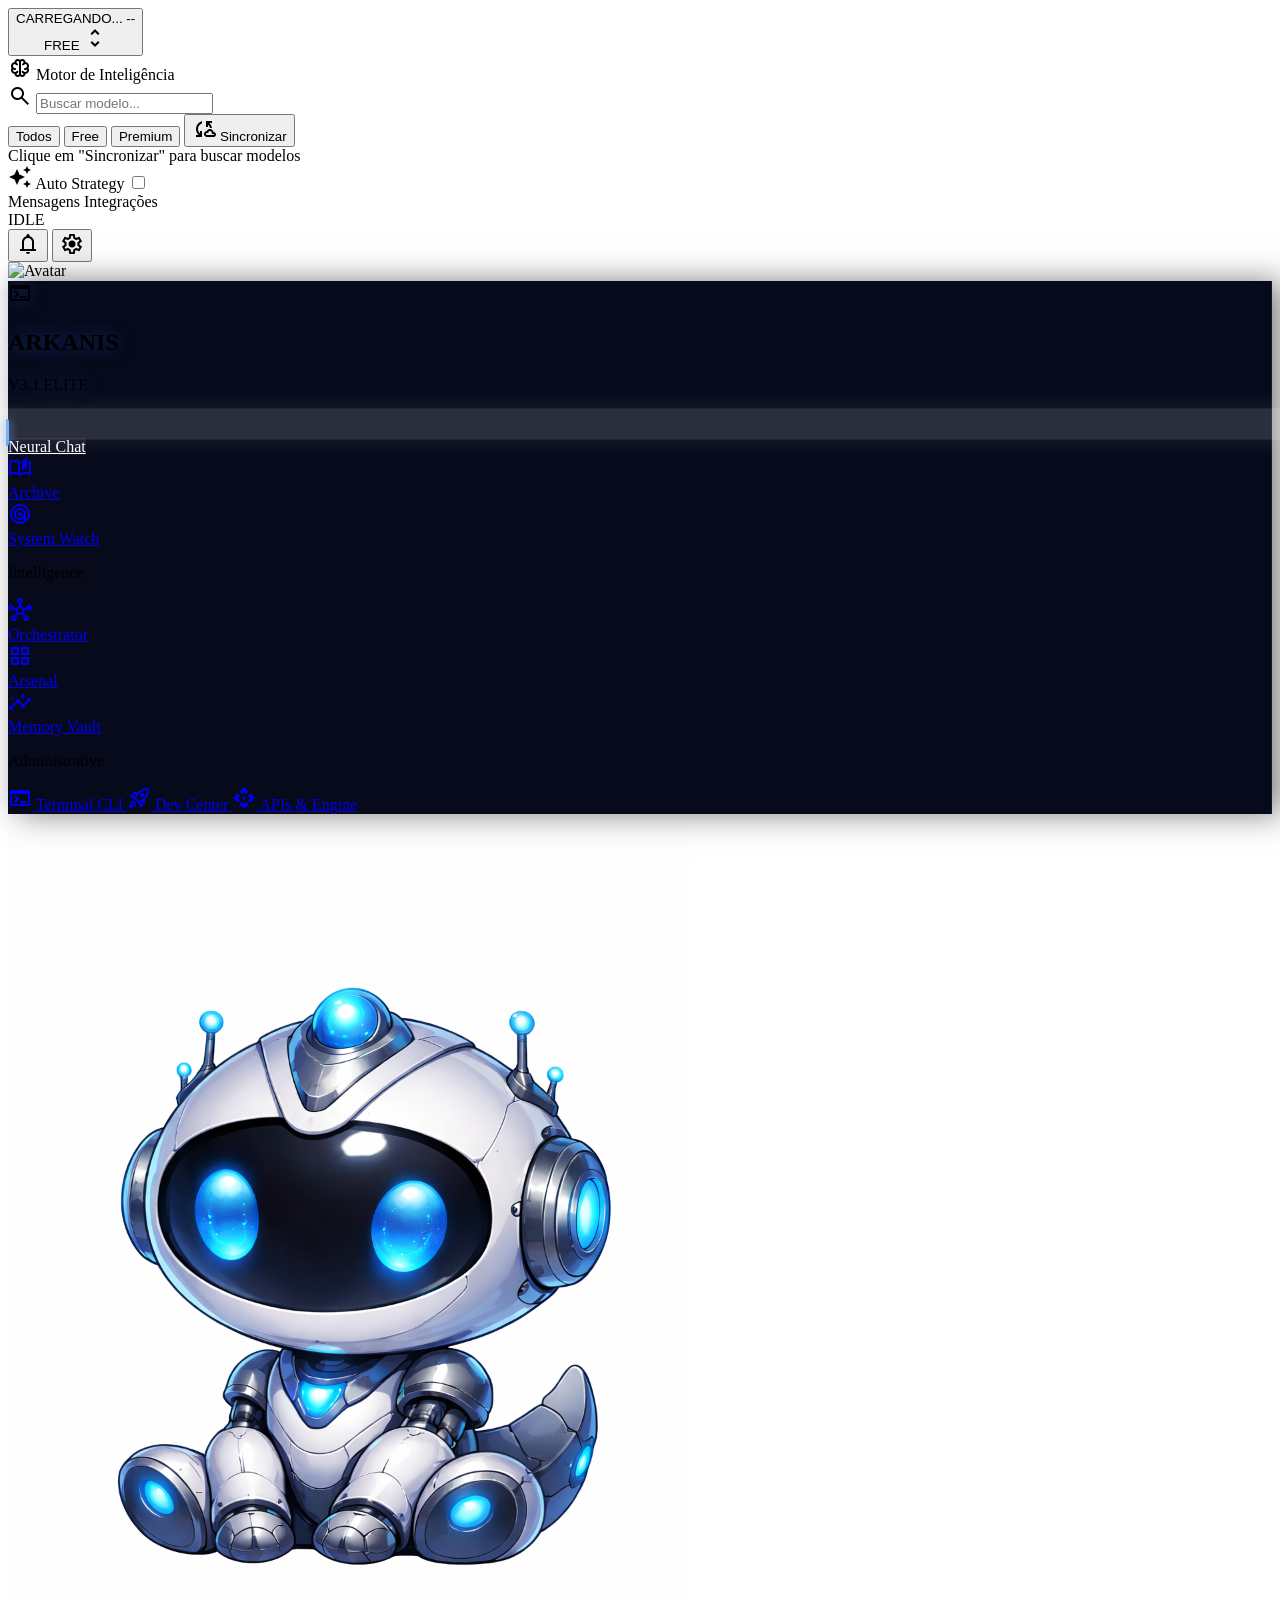
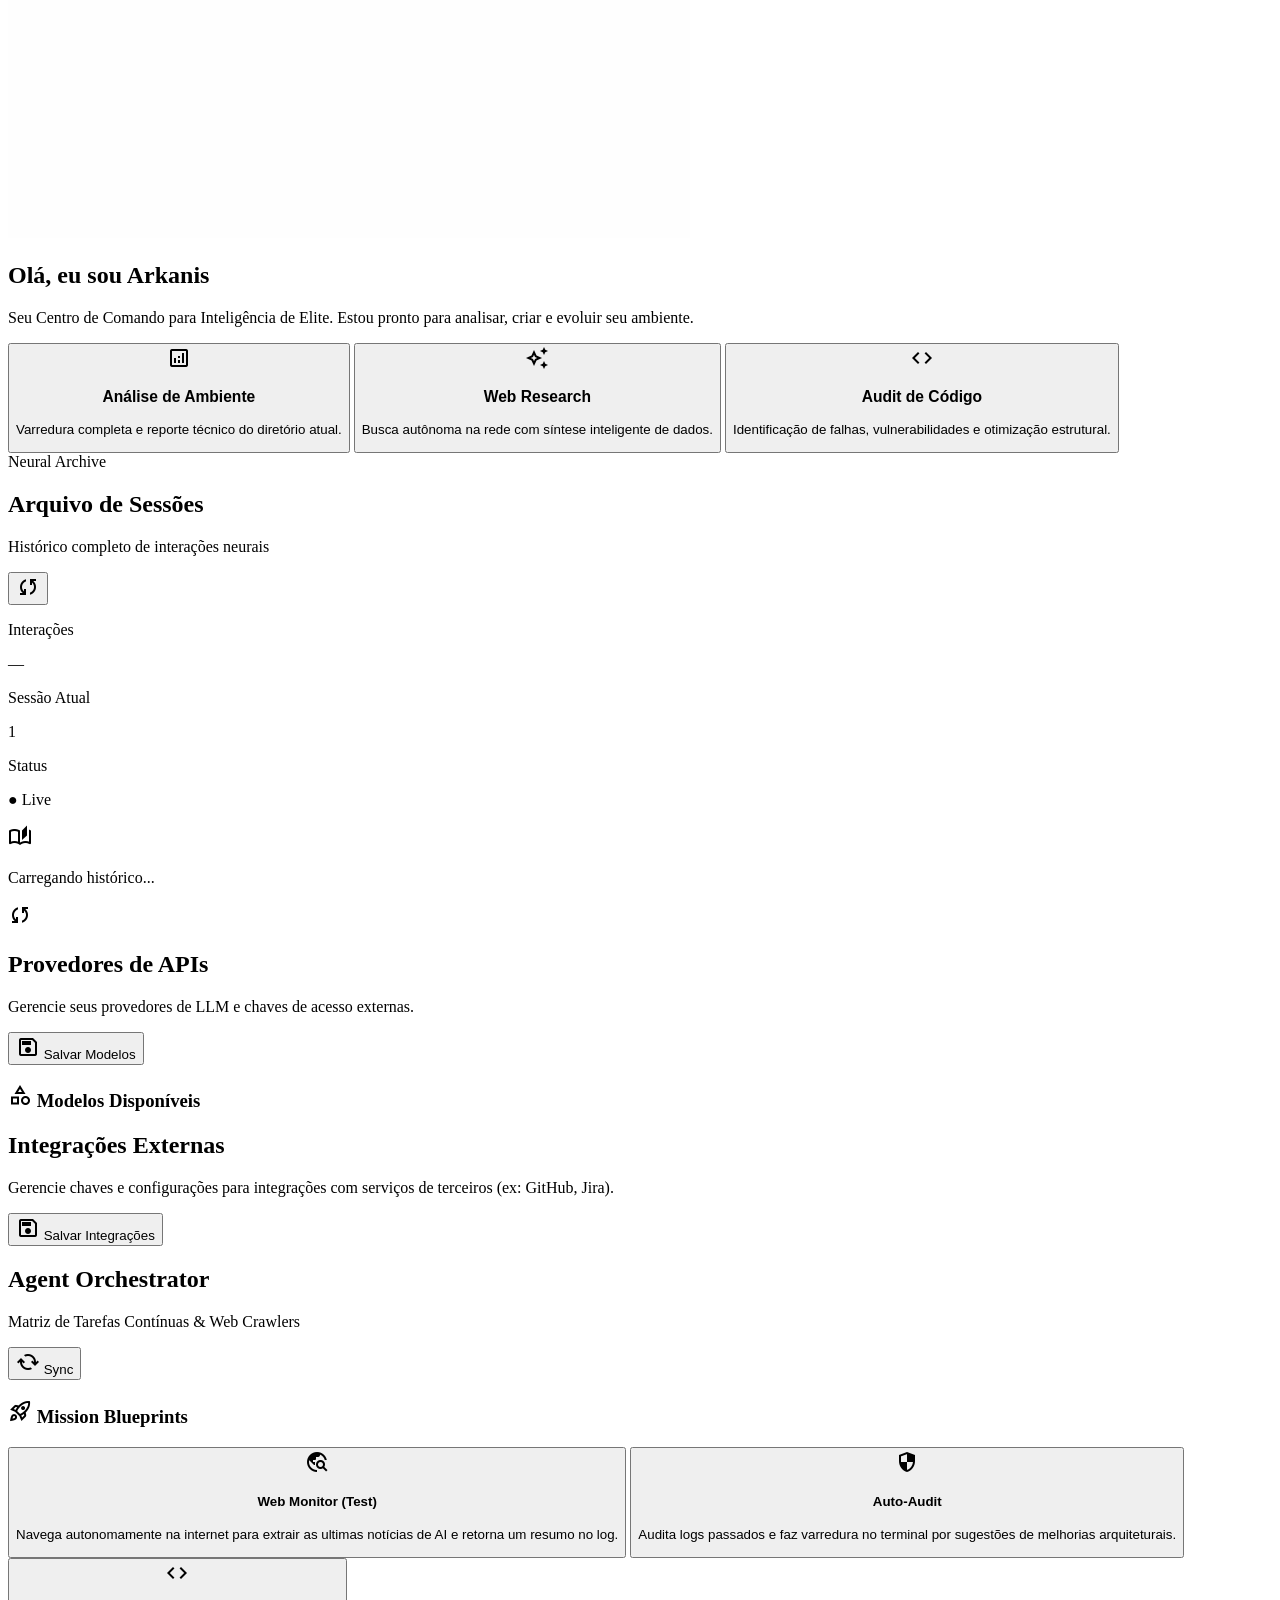
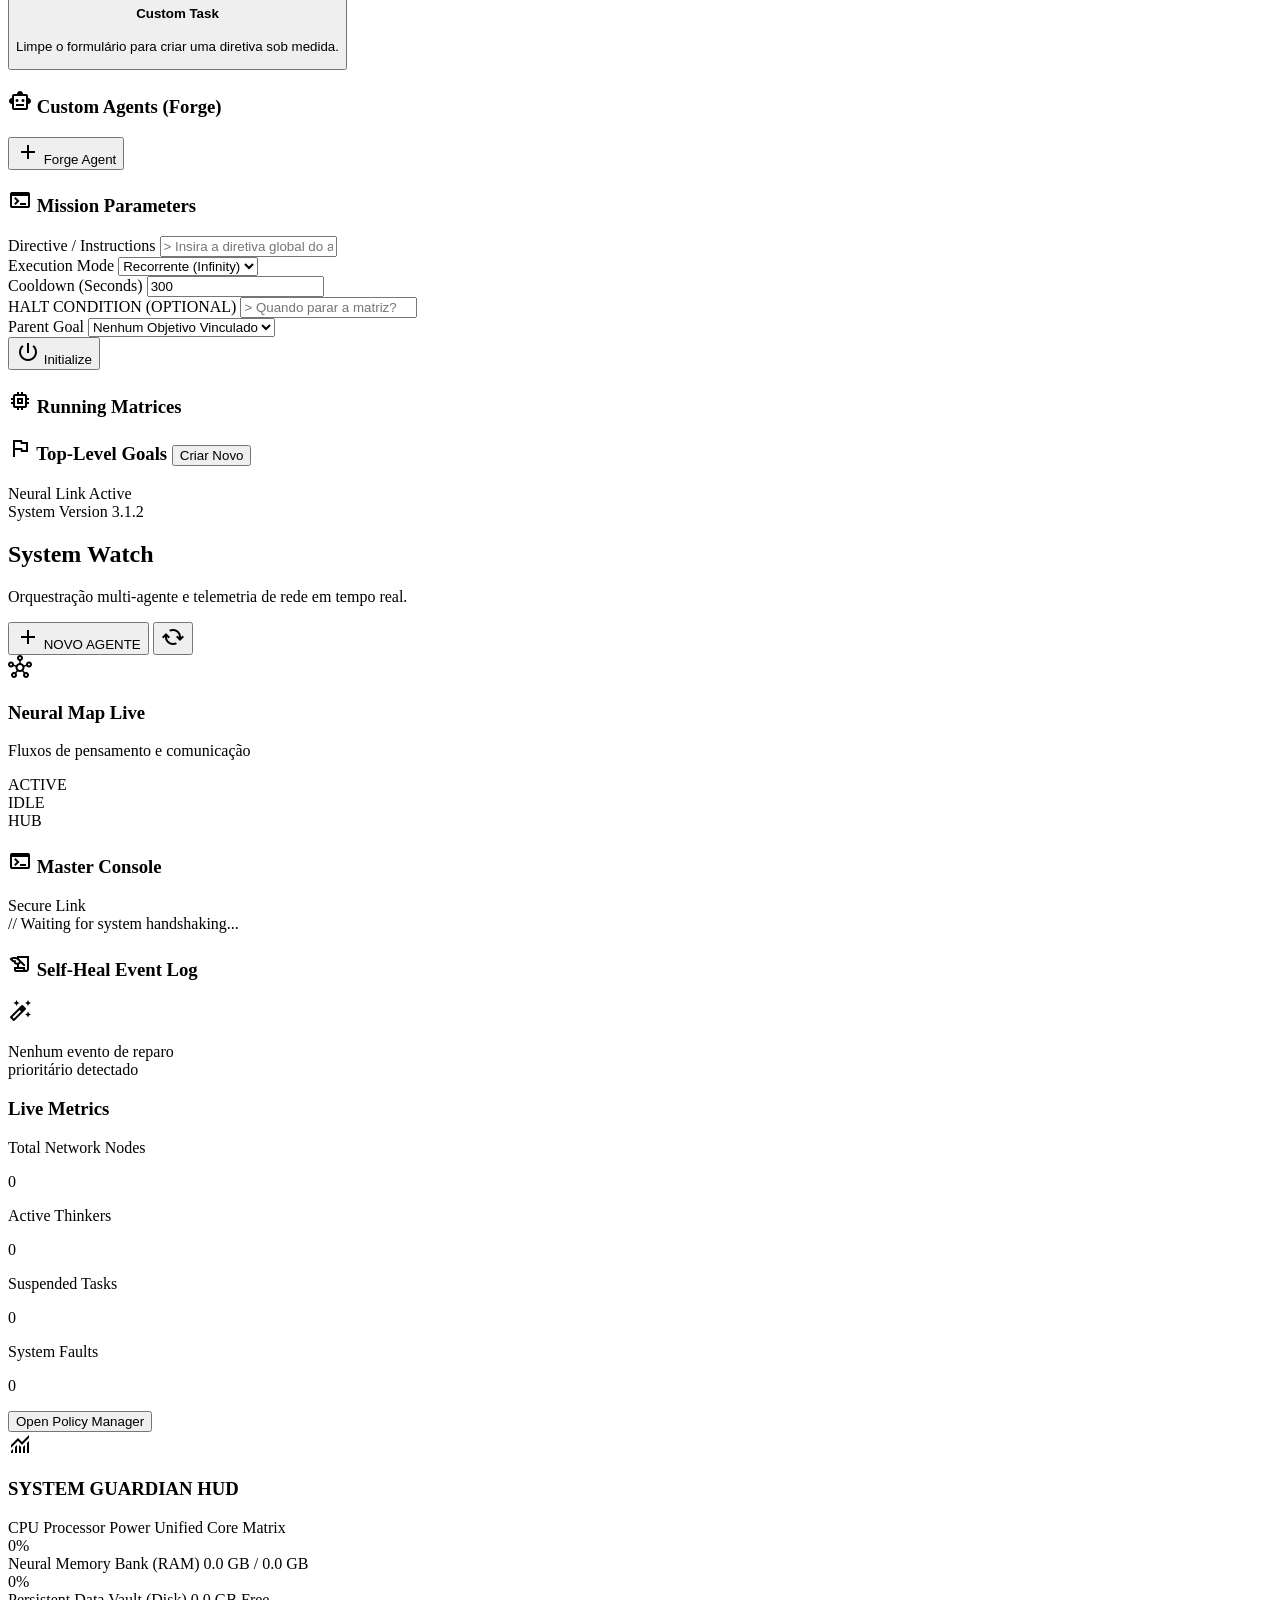
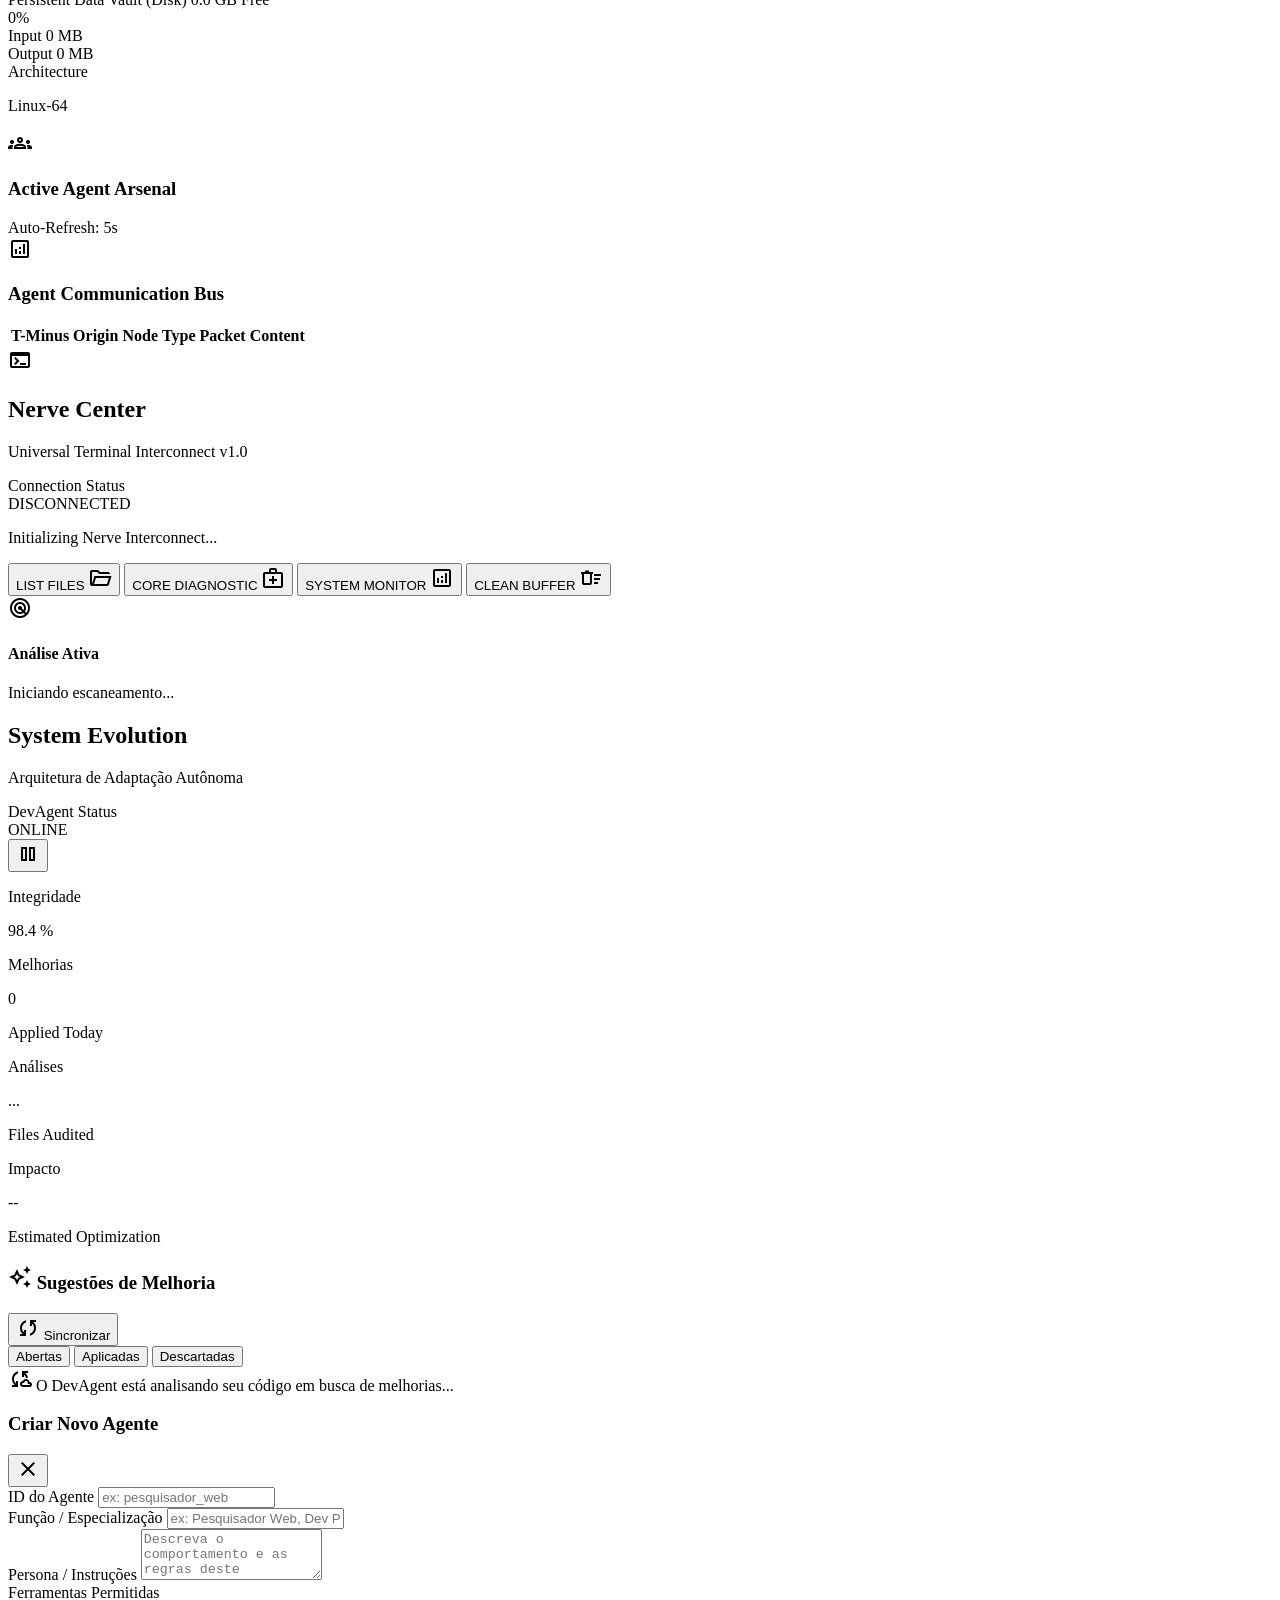
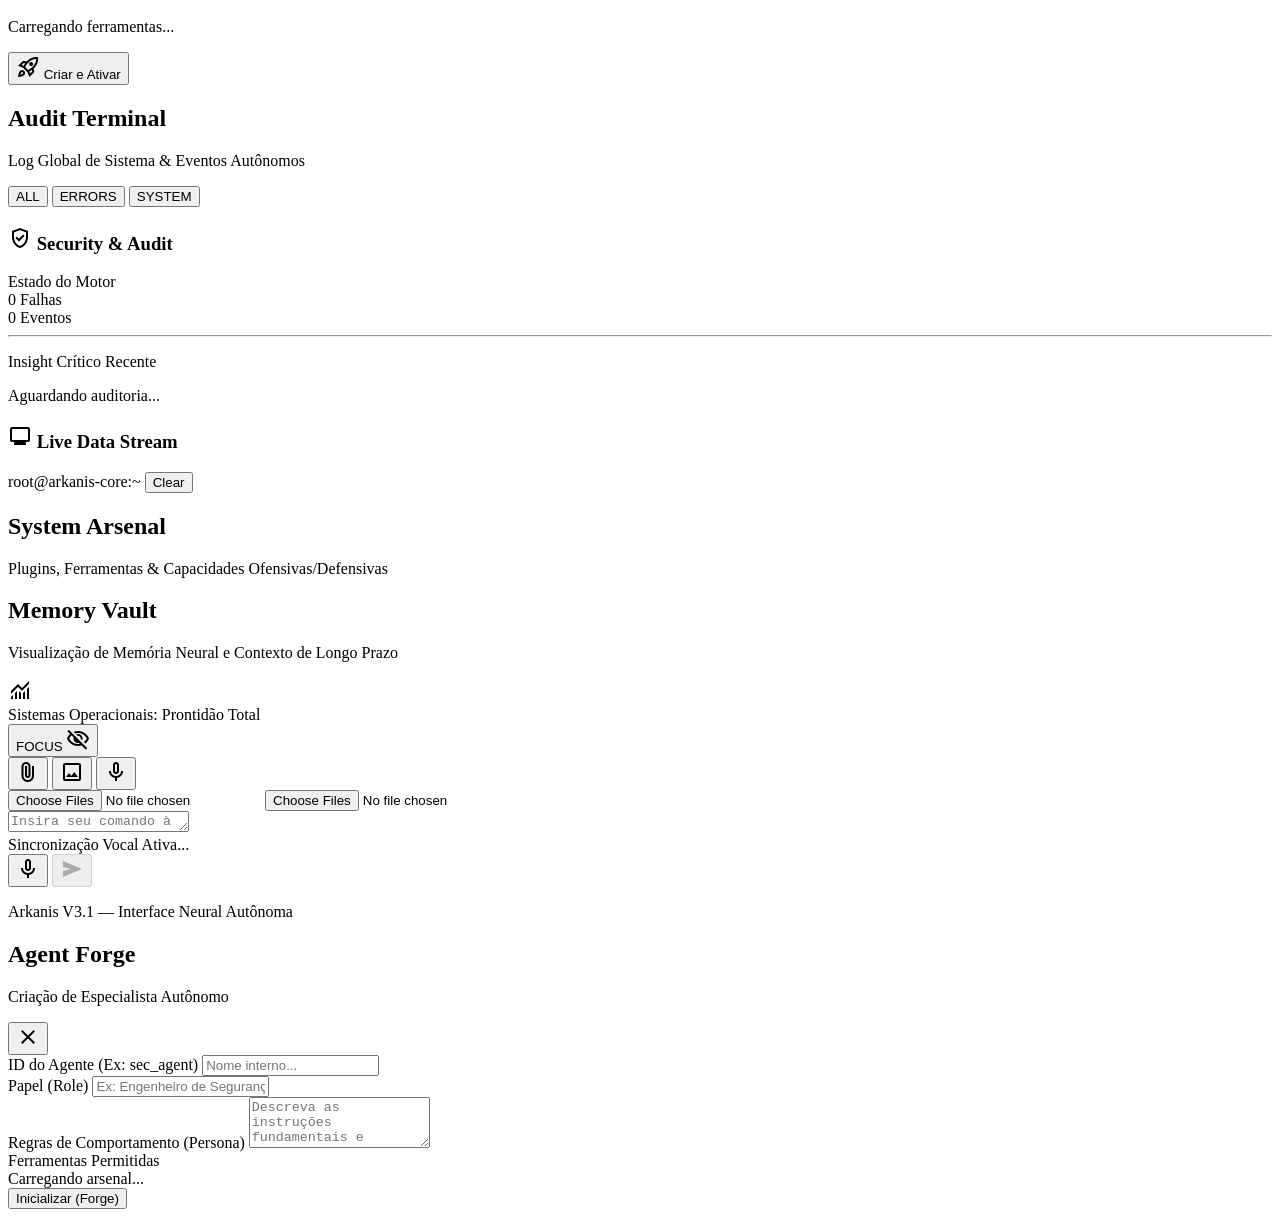
==== webui/index.html @ c50a476c "5156" ====
<!DOCTYPE html>
<html class="dark" lang="pt-BR">

<head>
    <meta charset="utf-8" />
    <meta content="width=device-width, initial-scale=1.0" name="viewport" />
    <title>ARKANIS V3.1 - ELITE OS</title>
    <script src="https://cdn.tailwindcss.com"></script>
    <link rel="stylesheet" href="https://cdn.jsdelivr.net/npm/xterm@5.3.0/css/xterm.min.css">
    <script src="https://cdn.jsdelivr.net/npm/xterm@5.3.0/lib/xterm.min.js"></script>
    <script src="https://cdn.jsdelivr.net/npm/xterm-addon-fit@0.8.0/lib/xterm-addon-fit.min.js"></script>
    <script src="https://cdn.tailwindcss.com?plugins=forms,container-queries"></script>
    <link
        href="https://fonts.googleapis.com/css2?family=Manrope:wght@400;500;700;800&family=Inter:wght@300;400;500;600&display=swap"
        rel="stylesheet" />
    <link href="https://fonts.googleapis.com/css2?family=Material+Symbols+Outlined:wght,FILL@100..700,0..1&display=swap"
        rel="stylesheet" />
    <script id="tailwind-config">
        tailwind.config = {
            darkMode: "class",
            theme: {
                extend: {
                    colors: {
                        "error-dim": "#9f0519",
                        "on-tertiary-fixed-variant": "#6c1a6c",
                        "on-error": "#ffefee",
                        "error": "#b31b25",
                        "outline-variant": "#a5adc6",
                        "tertiary-dim": "#7f2d7e",
                        "surface-container-lowest": "#0b0e14",
                        "on-primary": "#f2f1ff",
                        "surface-bright": "#1a1f2e",
                        "surface": "#060e20",
                        "on-secondary-fixed": "#324053",
                        "secondary-dim": "#435164",
                        "inverse-surface": "#f6f6ff",
                        "on-background": "#e2e7ff",
                        "tertiary-container": "#f797f0",
                        "on-primary-container": "#001a63",
                        "outline": "#6f768e",
                        "on-error-container": "#570008",
                        "surface-container-highest": "#1e293b",
                        "surface-container": "#0f172a",
                        "secondary-fixed": "#d5e3fc",
                        "on-surface-variant": "#a5adc6",
                        "on-tertiary-fixed": "#400042",
                        "surface-variant": "#1e293b",
                        "background": "#060e20",
                        "inverse-on-surface": "#959cb5",
                        "on-surface": "#f1f5f9",
                        "surface-dim": "#020617",
                        "secondary-container": "#1e293b",
                        "on-primary-fixed": "#000000",
                        "inverse-primary": "#6a89ff",
                        "error-container": "#fb5151",
                        "primary-dim": "#0040cb",
                        "on-secondary-fixed-variant": "#4e5c71",
                        "on-primary-fixed-variant": "#002278",
                        "surface-container-high": "#111827",
                        "tertiary-fixed-dim": "#e88ae1",
                        "secondary-fixed-dim": "#c7d5ed",
                        "primary-container": "#0049e6",
                        "tertiary": "#8d3a8b",
                        "primary": "#0049e6",
                        "on-secondary-container": "#d1d5db",
                        "primary-fixed": "#829bff",
                        "on-tertiary": "#ffeef8",
                        "surface-container-low": "#0f172a",
                        "tertiary-fixed": "#f797f0",
                        "surface-tint": "#0049e6",
                        "primary-fixed-dim": "#6e8cff",
                        "on-tertiary-container": "#610e63",
                        "secondary": "#4e5c71",
                        "on-secondary": "#edf3ff"
                    },
                    fontFamily: {
                        "headline": ["Manrope"],
                        "body": ["Inter"],
                        "label": ["Inter"]
                    },
                    borderRadius: { "DEFAULT": "1rem", "lg": "2rem", "xl": "3rem", "full": "9999px" },
                },
            },
        }
    </script>
    <style>
        .sidebar-item {
            position: relative;
            overflow: hidden;
        }
        
        .sidebar-item::before {
            content: '';
            position: absolute;
            left: -2px;
            top: 20%;
            bottom: 20%;
            width: 3px;
            border-radius: 0 4px 4px 0;
            background: currentColor;
            opacity: 0;
            transition: all 0.3s ease;
        }

        .sidebar-item[data-color="blue"]:hover::before, .sidebar-item[data-color="blue"].active::before { opacity: 1; color: #60a5fa; box-shadow: 0 0 10px #60a5fa; }
        .sidebar-item[data-color="indigo"]:hover::before, .sidebar-item[data-color="indigo"].active::before { opacity: 1; color: #818cf8; box-shadow: 0 0 10px #818cf8; }
        .sidebar-item[data-color="emerald"]:hover::before, .sidebar-item[data-color="emerald"].active::before { opacity: 1; color: #34d399; box-shadow: 0 0 10px #34d399; }
        .sidebar-item[data-color="purple"]:hover::before, .sidebar-item[data-color="purple"].active::before { opacity: 1; color: #a78bfa; box-shadow: 0 0 10px #a78bfa; }
        .sidebar-item[data-color="amber"]:hover::before, .sidebar-item[data-color="amber"].active::before { opacity: 1; color: #fbbf24; box-shadow: 0 0 10px #fbbf24; }
        .sidebar-item[data-color="pink"]:hover::before, .sidebar-item[data-color="pink"].active::before { opacity: 1; color: #f472b6; box-shadow: 0 0 10px #f472b6; }

        .sidebar-item.active {
            background: rgba(255, 255, 255, 0.05);
            color: white !important;
        }
        
        .sidebar-item.active .icon-box {
            background: rgba(255, 255, 255, 0.15);
            border-color: rgba(255, 255, 255, 0.3);
            transform: scale(1.1);
            box-shadow: 0 0 20px rgba(255, 255, 255, 0.1);
        }

        .glass-sidebar {
            background: rgba(2, 6, 23, 0.98);
            backdrop-filter: blur(40px);
            -webkit-backdrop-filter: blur(40px);
            border-right: 1px solid rgba(255, 255, 255, 0.05);
            box-shadow: 10px 0 30px rgba(0, 0, 0, 0.5);
        }

        .nav-scrollbar-hide {
            -ms-overflow-style: none;
            scrollbar-width: none;
        }

        .nav-scrollbar-hide::-webkit-scrollbar {
            display: none;
        }

        .active .sidebar-indicator {
            opacity: 1;
            transform: scaleY(1);
            box-shadow: 0 0 15px currentColor;
        }

        .nav-link:hover .icon-box {
            transform: translateX(4px) scale(1.05);
        }

        @keyframes pulse-soft {
            0% { transform: scale(1); opacity: 0.8; }
            50% { transform: scale(1.05); opacity: 1; }
            100% { transform: scale(1); opacity: 0.8; }
        }

        .logo-glow {
            animation: pulse-soft 3s infinite ease-in-out;
            filter: drop-shadow(0 0 8px rgba(37, 99, 235, 0.4));
        }

        header {
            border-bottom: 1px solid rgba(255, 255, 255, 0.03);
        }

        /* Voice Pulse Animation */
        .voice-active {
            animation: pulse-red 1.5s infinite;
            background: rgba(239, 68, 68, 0.1) !important;
            border-color: rgba(239, 68, 68, 0.3) !important;
        }
        
        @keyframes pulse-red {
            0% { box-shadow: 0 0 0 0 rgba(239, 68, 68, 0.4); }
            70% { box-shadow: 0 0 0 10px rgba(239, 68, 68, 0); }
            100% { box-shadow: 0 0 0 0 rgba(239, 68, 68, 0); }
        }
        
        /* Utility Classes */
        .no-scrollbar::-webkit-scrollbar,
        .nav-scrollbar-hide::-webkit-scrollbar {
            display: none;
        }
        .no-scrollbar,
        .nav-scrollbar-hide {
            -ms-overflow-style: none;
            scrollbar-width: none;
        }
    </style>
</head>

<body class="bg-[#020617] text-slate-100 overflow-hidden font-inter selection:bg-blue-500/30">
    <!-- TopNavBar -->
    <header
        class="fixed top-0 left-64 right-0 h-16 flex justify-between items-center px-6 z-50 bg-[#030712]/90 backdrop-blur-2xl border-b border-white/[0.04]">
        <!-- LEFT: Model Selector + Nav -->
        <div class="flex items-center gap-4">

            <!-- Model Selector Dropdown -->
            <div class="relative">
                <button id="activeModelBtn"
                    class="group flex items-center gap-2.5 px-3.5 py-2 bg-white/[0.04] border border-white/10 rounded-md hover:bg-white/[0.07] hover:border-blue-500/30 transition-all duration-200 shadow-sm">
                    <!-- Status dot -->
                    <span class="w-1.5 h-1.5 rounded-full bg-emerald-400 shadow-[0_0_6px_rgba(52,211,153,0.8)] shrink-0"></span>
                    <div class="flex flex-col items-start min-w-[100px] max-w-[160px]">
                        <span id="currentModelName"
                            class="text-[11px] font-black text-slate-100 leading-tight truncate w-full tracking-tight">CARREGANDO...</span>
                        <span id="currentModelProvider" class="text-[9px] text-slate-500 leading-tight font-mono tracking-widest uppercase">--</span>
                    </div>
                    <span id="modelFreeBadge"
                        class="hidden text-[8px] font-black px-1.5 py-0.5 rounded bg-emerald-500/15 text-emerald-400 border border-emerald-500/25 whitespace-nowrap">FREE</span>
                    <span class="material-symbols-outlined text-[14px] text-slate-500 group-hover:text-slate-300 transition-colors">unfold_more</span>
                </button>

                <!-- Model Dropdown Panel -->
                <div id="modelDropdown"
                    class="absolute top-full left-0 mt-2 w-[440px] bg-[#080e18] border border-white/10 rounded-lg shadow-2xl shadow-black/60 overflow-hidden hidden z-[60] backdrop-blur-xl">
                    <!-- Header -->
                    <div class="px-4 py-3 bg-white/[0.03] border-b border-white/5 flex items-center gap-2">
                        <span class="material-symbols-outlined text-blue-400 text-[14px]">neurology</span>
                        <span class="text-[10px] font-black text-slate-400 uppercase tracking-[0.2em]">Motor de Inteligência</span>
                    </div>
                    <!-- Search + filters -->
                    <div class="p-3 border-b border-white/5 space-y-2.5">
                        <div class="relative">
                            <span
                                class="material-symbols-outlined absolute left-3 top-1/2 -translate-y-1/2 text-[14px] text-slate-500 pointer-events-none">search</span>
                            <input id="modelSearchInput" type="text" placeholder="Buscar modelo..." autocomplete="off"
                                class="w-full bg-black/40 border border-white/8 rounded-md pl-9 pr-3 py-2 text-[12px] text-white placeholder-slate-600 focus:outline-none focus:border-blue-500/40 transition-colors">
                        </div>
                        <div class="flex items-center gap-1.5">
                            <button class="model-filter active px-2.5 py-1 rounded text-[9px] font-black bg-blue-500/20 text-blue-300 border border-blue-500/30 uppercase tracking-widest" data-filter="all">Todos</button>
                            <button class="model-filter px-2.5 py-1 rounded text-[9px] font-black bg-white/5 text-slate-400 border border-white/8 hover:bg-emerald-500/10 hover:text-emerald-400 hover:border-emerald-500/20 transition-all uppercase tracking-widest" data-filter="free">Free</button>
                            <button class="model-filter px-2.5 py-1 rounded text-[9px] font-black bg-white/5 text-slate-400 border border-white/8 hover:bg-amber-500/10 hover:text-amber-400 hover:border-amber-500/20 transition-all uppercase tracking-widest" data-filter="paid">Premium</button>
                            <button id="refreshModelsBtn" class="ml-auto flex items-center gap-1 text-[10px] text-slate-500 hover:text-blue-400 transition-colors whitespace-nowrap">
                                <span class="material-symbols-outlined text-[13px]">cloud_sync</span>
                                <span>Sincronizar</span>
                            </button>
                        </div>
                    </div>
                    <!-- Model list -->
                    <div id="modelListContainer" class="overflow-y-auto max-h-[360px] custom-scrollbar p-1.5">
                        <div class="text-center py-10 text-slate-600 text-xs font-bold">Clique em "Sincronizar" para buscar modelos</div>
                    </div>
                    <!-- Hidden legacy containers kept for JS compat -->
                    <div id="cloudModelsList" class="hidden"></div>
                    <div id="localModelsList" class="hidden"></div>
                    <div id="orFreeModelsList" class="hidden"></div>
                    <div id="orFreeSection" class="hidden"></div>
                </div>
            </div>

            <!-- Vertical divider -->
            <div class="w-px h-5 bg-white/8"></div>

            <!-- Auto Strategy Toggle -->
            <div class="flex items-center gap-2.5 px-3 py-1.5 border border-white/[0.06] rounded-md bg-white/[0.02] hover:bg-white/[0.04] transition-colors cursor-pointer" onclick="document.getElementById('autoStrategyToggle').click()">
                <span class="material-symbols-outlined text-[15px] text-purple-400" style="font-variation-settings:'FILL' 1;">auto_awesome</span>
                <span class="text-[10px] font-black text-slate-400 uppercase tracking-[0.15em]">Auto Strategy</span>
                <label class="relative inline-flex items-center cursor-pointer" onclick="event.stopPropagation()">
                    <input type="checkbox" id="autoStrategyToggle" class="sr-only peer">
                    <div class="w-8 h-4 bg-slate-700/80 peer-focus:outline-none rounded-full peer peer-checked:after:translate-x-4 peer-checked:after:border-white after:content-[''] after:absolute after:top-[2px] after:left-[2px] after:bg-white after:border after:rounded-full after:h-3 after:w-3 after:transition-all peer-checked:bg-purple-600"></div>
                </label>
            </div>

            <!-- Vertical divider -->
            <div class="w-px h-5 bg-white/8"></div>

            <!-- Navigation Tabs -->
            <nav class="flex items-center gap-1">
                <a id="topNavChat" class="relative px-3.5 py-1.5 text-[11px] font-black uppercase tracking-widest text-blue-400 cursor-pointer transition-colors">
                    Mensagens
                    <span class="absolute bottom-0 left-0 right-0 h-[2px] bg-gradient-to-r from-blue-500 to-cyan-500 rounded-full"></span>
                </a>
                <a id="topNavIntegrations" class="relative px-3.5 py-1.5 text-[11px] font-black uppercase tracking-widest text-slate-500 hover:text-slate-300 cursor-pointer transition-colors">
                    Integrações
                </a>
            </nav>
        </div>

        <!-- RIGHT: Actions + Avatar -->
        <div class="flex items-center gap-2">
            <!-- System status indicator -->
            <div class="flex items-center gap-2 px-3 py-1.5 rounded-md border border-white/[0.05] bg-white/[0.02] mr-2">
                <span id="statusBadge" class="w-1.5 h-1.5 rounded-full bg-emerald-400 shadow-[0_0_6px_rgba(52,211,153,0.8)]"></span>
                <span id="statusText" class="text-[9px] font-black text-slate-400 uppercase tracking-widest">IDLE</span>
            </div>

            <button class="w-8 h-8 flex items-center justify-center hover:bg-white/[0.06] rounded-md transition-colors">
                <span class="material-symbols-outlined text-[18px] text-slate-400">notifications</span>
            </button>
            <button onclick="setActivePanel('providers')" class="w-8 h-8 flex items-center justify-center hover:bg-white/[0.06] rounded-md transition-colors" title="APIs & Config">
                <span class="material-symbols-outlined text-[18px] text-slate-400">settings</span>
            </button>

            <!-- Divider -->
            <div class="w-px h-5 bg-white/8 mx-1"></div>

            <!-- Avatar -->
            <div class="w-7 h-7 rounded-md overflow-hidden ring-1 ring-white/10">
                <img alt="Avatar" src="https://lh3.googleusercontent.com/aida-public/[base64]" />
            </div>
        </div>
    </header>

    <!-- SideNavBar -->
    <aside
        class="flex flex-col h-full py-8 fixed left-0 top-0 z-50 h-screen w-64 glass-sidebar px-4">
        
        <!-- Brain Center Header -->
        <div class="flex items-center gap-4 px-4 mb-12 logo-glow">
            <div class="relative">
                <div class="w-12 h-12 bg-gradient-to-br from-blue-600 via-indigo-600 to-violet-700 rounded-2xl flex items-center justify-center shadow-[0_0_20px_rgba(37,99,235,0.3)] border border-white/10">
                    <span class="material-symbols-outlined text-white text-3xl"
                        style="font-variation-settings: 'FILL' 1;">terminal</span>
                </div>
                <div class="absolute -bottom-1 -right-1 w-4 h-4 bg-emerald-500 border-4 border-[#0f172a] rounded-full animate-pulse shadow-[0_0_10px_rgba(16,185,129,0.5)]"></div>
            </div>
            <div>
                <h1 class="font-headline font-black text-white text-2xl tracking-tighter leading-none">ARKANIS</h1>
                <p class="text-[9px] text-blue-400 uppercase tracking-[0.3em] font-black opacity-90 mt-1">V3.1 ELITE</p>
            </div>
        </div>
        <nav class="flex-1 space-y-3 overflow-y-auto nav-scrollbar-hide px-2">
            <a id="navChat"
                class="nav-link sidebar-item group relative px-4 py-3 flex items-center gap-4 transition-all rounded-2xl font-body text-[14px] font-bold tracking-tight text-white active"
                href="#" data-color="blue">
                <div class="sidebar-indicator bg-blue-500 shadow-[0_0_10px_rgba(59,130,246,0.6)]"></div>
                <div class="icon-box w-10 h-10 rounded-xl bg-blue-500/10 border border-blue-500/20 flex items-center justify-center group-hover:bg-blue-500/20 transition-all">
                    <span class="material-symbols-outlined text-blue-400 group-hover:scale-110 transition-transform">bolt</span>
                </div>
                <span>Neural Chat</span>
            </a>
            <a id="navHistory"
                class="nav-link sidebar-item group relative px-4 py-3 flex items-center gap-4 transition-all rounded-2xl font-body text-[14px] font-bold tracking-tight text-slate-400 hover:text-white"
                href="#" data-color="indigo">
                <div class="sidebar-indicator bg-indigo-500 shadow-[0_0_10px_rgba(129,140,248,0.6)]"></div>
                <div class="icon-box w-10 h-10 rounded-xl bg-indigo-500/10 border border-indigo-500/20 flex items-center justify-center group-hover:bg-indigo-500/20 transition-all">
                    <span class="material-symbols-outlined text-indigo-400 group-hover:scale-110 transition-transform">auto_stories</span>
                </div>
                <span>Archive</span>
            </a>
            <a id="navObservability"
                class="nav-link sidebar-item group relative px-4 py-3 flex items-center gap-4 transition-all rounded-2xl font-body text-[14px] font-bold tracking-tight text-slate-400 hover:text-white"
                href="#" data-color="emerald">
                <div class="sidebar-indicator bg-emerald-500 shadow-[0_0_10px_rgba(16,185,129,0.6)]"></div>
                <div class="icon-box w-10 h-10 rounded-xl bg-emerald-500/10 border border-emerald-500/20 flex items-center justify-center group-hover:bg-emerald-500/20 transition-all">
                    <span class="material-symbols-outlined text-emerald-400 group-hover:scale-110 transition-transform">radar</span>
                </div>
                <span>System Watch</span>
            </a>
            <div class="h-px bg-white/5 my-6 mx-4"></div>
            <p class="text-[9px] font-black text-slate-500 uppercase tracking-widest px-4 mb-4 opacity-40">Intelligence</p>

            <a id="navTasks"
                class="nav-link sidebar-item group relative px-4 py-3 flex items-center gap-4 transition-all rounded-2xl font-body text-[14px] font-bold tracking-tight text-slate-400 hover:text-white"
                href="#" data-color="purple">
                <div class="sidebar-indicator bg-purple-500 shadow-[0_0_10px_rgba(167,139,250,0.6)]"></div>
                <div class="icon-box w-10 h-10 rounded-xl bg-purple-500/10 border border-purple-500/20 flex items-center justify-center group-hover:bg-purple-500/20 transition-all">
                    <span class="material-symbols-outlined text-purple-400 group-hover:scale-110 transition-transform">hub</span>
                </div>
                <span>Orchestrator</span>
            </a>
            <a id="navArsenal"
                class="nav-link sidebar-item group relative px-4 py-3 flex items-center gap-4 transition-all rounded-2xl font-body text-[14px] font-bold tracking-tight text-slate-400 hover:text-white"
                href="#" data-color="amber">
                <div class="sidebar-indicator bg-amber-500 shadow-[0_0_10px_rgba(251,191,36,0.6)]"></div>
                <div class="icon-box w-10 h-10 rounded-xl bg-amber-500/10 border border-amber-500/20 flex items-center justify-center group-hover:bg-amber-500/20 transition-all">
                    <span class="material-symbols-outlined text-amber-400 group-hover:scale-110 transition-transform">grid_view</span>
                </div>
                <span>Arsenal</span>
            </a>
            <a id="navMemory"
                class="nav-link sidebar-item group relative px-4 py-3 flex items-center gap-4 transition-all rounded-2xl font-body text-[14px] font-bold tracking-tight text-slate-400 hover:text-white"
                href="#" data-color="pink">
                <div class="sidebar-indicator bg-pink-500 shadow-[0_0_10px_rgba(244,114,182,0.6)]"></div>
                <div class="icon-box w-10 h-10 rounded-xl bg-pink-500/10 border border-pink-500/20 flex items-center justify-center group-hover:bg-pink-500/20 transition-all">
                    <span class="material-symbols-outlined text-pink-400 group-hover:scale-110 transition-transform">insights</span>
                </div>
                <span>Memory Vault</span>
            </a>

            <div class="h-px bg-white/5 my-6 mx-4"></div>
            <p class="text-[9px] font-black text-slate-500 uppercase tracking-widest px-4 mb-4 opacity-40">Administrative</p>

            <div class="pt-4 pb-1">
                <div class="h-px bg-gradient-to-r from-transparent via-white/10 to-transparent mx-4"></div>
            </div>

            <a id="navLogs"
                class="nav-link sidebar-item group relative px-4 py-2 flex items-center gap-4 transition-all rounded-xl font-body text-[12px] font-bold tracking-tight text-slate-500 hover:text-white"
                href="#" data-color="slate">
                <span class="material-symbols-outlined text-slate-500 text-sm group-hover:text-white group-hover:rotate-12 transition-all">terminal</span>
                <span>Terminal CLI</span>
            </a>
            <a id="navDevCenter"
                class="nav-link sidebar-item group relative px-4 py-2 flex items-center gap-4 transition-all rounded-xl font-body text-[12px] font-bold tracking-tight text-slate-500 hover:text-white"
                href="#" data-color="slate">
                <span class="material-symbols-outlined text-slate-500 text-sm group-hover:text-white group-hover:-translate-y-0.5 transition-all">rocket_launch</span>
                <span>Dev Center</span>
            </a>
            <a id="navProviders"
                class="nav-link sidebar-item group relative px-4 py-2 flex items-center gap-4 transition-all rounded-xl font-body text-[12px] font-bold tracking-tight text-slate-500 hover:text-white"
                href="#" data-color="slate">
                <span class="material-symbols-outlined text-slate-500 text-sm group-hover:text-white group-hover:scale-110 transition-all">api</span>
                <span>APIs & Engine</span>
            </a>
        </nav>
            <!-- Hidden legacy elements kept for JS compat -->
            <div id="statusPanel" class="hidden">
                <span id="agentModeText"></span>
                <span id="agentCycleText"></span>
            </div>
    </aside>

    <!-- Main Content -->
    <main class="ml-64 pt-16 h-screen flex flex-col bg-background relative">
        <!-- Messages Area -->
        <section id="chatDisplay" class="flex-1 overflow-y-auto px-8 md:px-24 py-12 custom-scrollbar">
            <div class="max-w-4xl mx-auto space-y-10">
                <!-- Welcome Screen -->
                <div id="welcomeScreen" class="text-center py-12 space-y-8 flex flex-col items-center">
                    <div class="mascot-container relative w-64 h-64 mb-4">
                        <div class="mascot-shadow absolute bottom-0 left-1/2 -translate-x-1/2 w-40 h-8 rounded-[100%]">
                        </div>
                        <img src="assets/mascot.png" alt="Arkanis Mascot"
                            class="mascot-hero w-full h-full object-contain relative z-10">
                    </div>

                    <div class="space-y-4 max-w-2xl px-6">
                        <h2
                            class="text-4xl md:text-6xl font-headline font-extrabold text-white tracking-tight drop-shadow-sm">
                            Olá, eu sou <span class="text-blue-500 text-glow-blue uppercase">Arkanis</span>
                        </h2>
                        <p class="text-slate-400 text-lg font-body leading-relaxed">
                            Seu Centro de Comando para Inteligência de Elite. Estou pronto para analisar, criar e
                            evoluir seu ambiente.
                        </p>
                    </div>

                    <div class="grid grid-cols-1 md:grid-cols-3 gap-6 w-full max-w-5xl px-6 pt-4">
                        <button
                            class="suggestion-card p-6 bg-slate-900/40 rounded-2xl text-left hover:bg-slate-800/60 transition-all group border border-white/5 backdrop-blur-sm shadow-xl"
                            data-action="auto: Analisar estrutura do diretório atual">
                            <div
                                class="w-10 h-10 rounded-lg bg-blue-500/10 flex items-center justify-center mb-4 border border-blue-500/20 group-hover:scale-110 transition-transform">
                                <span class="material-symbols-outlined text-blue-400 text-xl">analytics</span>
                            </div>
                            <h3 class="text-white font-bold text-sm mb-1">Análise de Ambiente</h3>
                            <p class="text-slate-500 text-xs leading-relaxed">Varredura completa e reporte técnico do
                                diretório atual.</p>
                        </button>
                        <button
                            class="suggestion-card p-6 bg-slate-900/40 rounded-2xl text-left hover:bg-slate-800/60 transition-all group border border-white/5 backdrop-blur-sm shadow-xl"
                            data-action="auto: Buscar últimas notícias de tecnologia e salvar em tech_news.txt">
                            <div
                                class="w-10 h-10 rounded-lg bg-indigo-500/10 flex items-center justify-center mb-4 border border-indigo-500/20 group-hover:scale-110 transition-transform">
                                <span class="material-symbols-outlined text-indigo-400 text-xl">auto_awesome</span>
                            </div>
                            <h3 class="text-white font-bold text-sm mb-1">Web Research</h3>
                            <p class="text-slate-500 text-xs leading-relaxed">Busca autônoma na rede com síntese
                                inteligente de dados.</p>
                        </button>
                        <button
                            class="suggestion-card p-6 bg-slate-900/40 rounded-2xl text-left hover:bg-slate-800/60 transition-all group border border-white/5 backdrop-blur-sm shadow-xl"
                            data-action="auto: Ler server.py e sugerir melhorias de segurança">
                            <div
                                class="w-10 h-10 rounded-lg bg-emerald-500/10 flex items-center justify-center mb-4 border border-emerald-500/20 group-hover:scale-110 transition-transform">
                                <span class="material-symbols-outlined text-emerald-400 text-xl">code</span>
                            </div>
                            <h3 class="text-white font-bold text-sm mb-1">Audit de Código</h3>
                            <p class="text-slate-500 text-xs leading-relaxed">Identificação de falhas, vulnerabilidades
                                e otimização estrutural.</p>
                        </button>
                    </div>
                </div>
            </div>
        </section>

        <!-- Archive / History Panel -->
        <section id="historyPanel" class="hidden flex-1 overflow-y-auto p-8 lg:p-12 custom-scrollbar relative">
            <div class="max-w-5xl mx-auto space-y-8 pb-24 relative z-10">
                <!-- Header -->
                <div class="flex flex-col md:flex-row items-start md:items-center justify-between gap-4 border-b border-white/5 pb-6">
                    <div>
                        <div class="flex items-center gap-2 mb-2">
                            <div class="px-2.5 py-1 bg-indigo-500/10 border border-indigo-500/20 rounded-md flex items-center gap-1.5">
                                <span class="w-1.5 h-1.5 bg-indigo-400 rounded-full animate-pulse"></span>
                                <span class="text-[9px] font-black text-indigo-400 uppercase tracking-widest">Neural Archive</span>
                            </div>
                        </div>
                        <h2 class="text-4xl font-headline font-black text-white tracking-tight">
                            <span class="text-transparent bg-clip-text bg-gradient-to-r from-indigo-400 to-purple-500 drop-shadow-[0_0_10px_rgba(99,102,241,0.4)]">Arquivo</span>
                            <span class="text-white"> de Sess&otilde;es</span>
                        </h2>
                        <p class="text-slate-400 text-sm mt-1 uppercase tracking-tighter font-bold opacity-60">Hist&oacute;rico completo de intera&ccedil;&otilde;es neurais</p>
                    </div>
                    <div class="flex gap-3">
                        <button onclick="loadHistory()" class="p-3 bg-slate-800/40 hover:bg-slate-800/60 text-slate-400 hover:text-white rounded-lg border border-white/5 transition-all">
                            <span class="material-symbols-outlined text-[18px]">sync</span>
                        </button>
                    </div>
                </div>

                <!-- Stats Row -->
                <div class="grid grid-cols-3 gap-4">
                    <div class="bg-slate-900/40 border border-white/5 rounded-xl p-4 text-center">
                        <p class="text-[8px] font-black text-slate-500 uppercase tracking-widest mb-1">Intera&ccedil;&otilde;es</p>
                        <p id="historyTotalCount" class="text-3xl font-black text-white">&mdash;</p>
                    </div>
                    <div class="bg-indigo-500/5 border border-indigo-500/10 rounded-xl p-4 text-center">
                        <p class="text-[8px] font-black text-indigo-500 uppercase tracking-widest mb-1">Sess&atilde;o Atual</p>
                        <p class="text-3xl font-black text-indigo-400">1</p>
                    </div>
                    <div class="bg-slate-900/40 border border-white/5 rounded-xl p-4 text-center">
                        <p class="text-[8px] font-black text-slate-500 uppercase tracking-widest mb-1">Status</p>
                        <p class="text-xs font-black text-emerald-400 mt-2 uppercase tracking-wider">&#9679; Live</p>
                    </div>
                </div>

                <!-- History List -->
                <div id="historyList" class="space-y-3">
                    <div class="flex flex-col items-center justify-center py-20 text-center opacity-50">
                        <span class="material-symbols-outlined text-4xl text-slate-600 mb-3">auto_stories</span>
                        <p class="text-slate-500 text-sm font-bold">Carregando hist&oacute;rico...</p>
                        <span class="material-symbols-outlined animate-spin text-slate-600 mt-3 text-sm">sync</span>
                    </div>
                </div>
            </div>
        </section>

        <!-- Providers & Models Panel (Hidden by default) -->
        <section id="providersPanel" class="hidden flex-1 overflow-y-auto p-10 custom-scrollbar">
            <div class="max-w-5xl mx-auto space-y-8 pb-24">
                <div class="flex items-center justify-between border-b border-white/10 pb-4">
                    <div>
                        <h2 class="text-3xl font-headline font-extrabold text-on-surface">Provedores de APIs</h2>
                        <p class="text-on-surface-variant text-sm mt-1">Gerencie seus provedores de LLM e chaves de
                            acesso externas.</p>
                    </div>
                    <button id="saveConfigBtn"
                        class="bg-primary hover:bg-primary-dim text-white px-5 py-2 rounded-xl text-xs font-bold flex items-center gap-2 transition-all shadow-lg shadow-primary/20">
                        <span class="material-symbols-outlined text-sm">save</span>
                        Salvar Modelos
                    </button>
                </div>

                <!-- LLMs Content Tab -->
                <div id="tabLlmsContent" class="space-y-8 block mt-6">

                    <div class="grid grid-cols-1 md:grid-cols-2 lg:grid-cols-3 gap-6">
                        <!-- Provider Cards will be injected here by script.js -->
                        <div id="providerCardsContainer"
                            class="col-span-full grid grid-cols-1 md:grid-cols-2 lg:grid-cols-3 gap-6"></div>
                    </div>

                    <div class="bg-slate-900/40 rounded-2xl border border-white/5 p-6 mt-8">
                        <h3 class="text-lg font-bold text-on-surface mb-4 flex items-center gap-2">
                            <span class="material-symbols-outlined text-primary">category</span>
                            Modelos Disponíveis
                        </h3>
                        <div id="modelsListTable" class="space-y-2">
                            <!-- Table injected here -->
                        </div>
                    </div>
                </div>

            </div>
        </section>

        <!-- Integrations Panel -->
        <section id="integrationsPanel" class="hidden flex-1 overflow-y-auto p-10 custom-scrollbar">
            <div class="max-w-5xl mx-auto space-y-8 pb-24">
                <div class="flex items-center justify-between border-b border-white/10 pb-4">
                    <div>
                        <h2 class="text-3xl font-headline font-extrabold text-on-surface">Integrações Externas</h2>
                        <p class="text-on-surface-variant text-sm mt-1">Gerencie chaves e configurações para integrações
                            com serviços de terceiros (ex: GitHub, Jira).</p>
                    </div>
                    <button id="saveIntegrationsBtn"
                        class="bg-primary hover:bg-primary-dim text-white px-5 py-2 rounded-xl text-xs font-bold flex items-center gap-2 transition-all shadow-lg shadow-primary/20">
                        <span class="material-symbols-outlined text-sm">save</span>
                        Salvar Integrações
                    </button>
                </div>

                <div class="mt-6">
                    <div class="grid grid-cols-1 md:grid-cols-2 gap-6" id="integrationCardsContainer">
                        <!-- Integration Cards will be injected here by script.js -->
                    </div>
                </div>
            </div>
        </section>

        <!-- Tasks Orchestrator Panel -->
        <section id="tasksPanel" class="hidden flex-1 overflow-y-auto p-8 lg:p-12 custom-scrollbar bg-black/20">
            <div class="max-w-7xl mx-auto space-y-10 pb-32">
                <!-- Header -->
                <div
                    class="flex flex-col md:flex-row items-start md:items-center justify-between gap-4 border-b border-white/5 pb-6">
                    <div>
                        <h2 class="text-4xl font-headline font-black text-white tracking-tight">Agent <span
                                class="text-transparent bg-clip-text bg-gradient-to-r from-purple-400 to-blue-500 drop-shadow-[0_0_10px_rgba(168,85,247,0.4)]">Orchestrator</span>
                        </h2>
                        <p class="text-slate-400 text-sm mt-1 uppercase tracking-tighter font-bold opacity-60">Matriz de
                            Tarefas Contínuas & Web Crawlers</p>
                    </div>
                    <div class="flex items-center gap-3">
                        <button onclick="loadTasks(); loadGoals();"
                            class="flex items-center gap-2 bg-slate-900 border border-white/10 hover:border-white/20 text-slate-300 px-4 py-2 rounded-xl text-xs font-bold transition-all shadow-md">
                            <span class="material-symbols-outlined text-sm">cached</span> Sync
                        </button>
                    </div>
                </div>

                <!-- Blueprints (Pre-configured Missions) -->
                <div class="space-y-4">
                    <h3 class="text-[11px] font-bold text-slate-500 uppercase tracking-widest flex items-center gap-2">
                        <span class="material-symbols-outlined text-sm">rocket_launch</span> Mission Blueprints
                    </h3>
                    <div class="grid grid-cols-1 md:grid-cols-3 gap-4">
                        <!-- Blueprint 1: Internet Crawler -->
                        <button onclick="applyBlueprint('web_monitor')"
                            class="text-left bg-gradient-to-br from-blue-900/40 to-slate-900/40 border border-blue-500/20 hover:border-blue-400/50 rounded-2xl p-4 transition-all group relative overflow-hidden">
                            <div
                                class="absolute inset-0 bg-blue-500/5 opacity-0 group-hover:opacity-100 transition-opacity">
                            </div>
                            <span class="material-symbols-outlined text-blue-400 mb-2 block">travel_explore</span>
                            <h4 class="text-sm font-bold text-white uppercase tracking-wide">Web Monitor (Test)</h4>
                            <p class="text-[10px] text-slate-400 mt-1 line-clamp-2">Navega autonomamente na internet
                                para extrair as ultimas notícias de AI e retorna um resumo no log.</p>
                        </button>
                        <!-- Blueprint 2: Self-Healing -->
                        <button onclick="applyBlueprint('system_audit')"
                            class="text-left bg-gradient-to-br from-emerald-900/40 to-slate-900/40 border border-emerald-500/20 hover:border-emerald-400/50 rounded-2xl p-4 transition-all group relative overflow-hidden">
                            <div
                                class="absolute inset-0 bg-emerald-500/5 opacity-0 group-hover:opacity-100 transition-opacity">
                            </div>
                            <span class="material-symbols-outlined text-emerald-400 mb-2 block">security</span>
                            <h4 class="text-sm font-bold text-white uppercase tracking-wide">Auto-Audit</h4>
                            <p class="text-[10px] text-slate-400 mt-1 line-clamp-2">Audita logs passados e faz varredura
                                no terminal por sugestões de melhorias arquiteturais.</p>
                        </button>
                        <!-- Blueprint 3: Clear -->
                        <button onclick="applyBlueprint('custom')"
                            class="text-left bg-slate-900/40 border border-white/5 hover:border-white/10 rounded-2xl p-4 transition-all group relative overflow-hidden">
                            <span class="material-symbols-outlined text-slate-400 mb-2 block">code</span>
                            <h4 class="text-sm font-bold text-white uppercase tracking-wide">Custom Task</h4>
                            <p class="text-[10px] text-slate-500 mt-1 line-clamp-2">Limpe o formulário para criar uma
                                diretiva sob medida.</p>
                        </button>
                    </div>
                </div>

                <!-- Agent Forge -->
                <div class="space-y-4 pt-10 border-t border-white/5">
                    <div class="flex items-center justify-between">
                        <h3
                            class="text-[11px] font-bold text-slate-500 uppercase tracking-widest flex items-center gap-2">
                            <span class="material-symbols-outlined text-sm text-purple-400">smart_toy</span> Custom
                            Agents (Forge)
                        </h3>
                        <button id="showAgentForgeModalBtn"
                            class="bg-purple-600 hover:bg-purple-500 text-white px-4 py-2 rounded-xl text-xs font-bold transition-all shadow-[0_0_15px_rgba(147,51,234,0.3)]">
                            <span class="material-symbols-outlined text-[14px] align-middle mr-1">add</span> Forge Agent
                        </button>
                    </div>
                    <div id="customAgentsListContainer" class="grid grid-cols-1 md:grid-cols-2 lg:grid-cols-3 gap-6">
                        <!-- Loaded by JS -->
                    </div>
                </div>

                <!-- Create Continuous Task Form -->
                <div
                    class="bg-[#050B14] rounded-2xl border border-blue-500/10 p-6 shadow-[0_0_30px_-15px_rgba(59,130,246,0.15)] relative overflow-hidden">
                    <div class="absolute inset-0 pointer-events-none opacity-[0.03] mix-blend-screen overflow-hidden"
                        style="background-image: repeating-linear-gradient(transparent, transparent 2px, #3b82f6 2px, #3b82f6 4px);">
                    </div>

                    <h3
                        class="text-[11px] font-bold text-blue-400 uppercase tracking-widest flex items-center gap-2 mb-4 relative z-10">
                        <span class="material-symbols-outlined text-sm">terminal</span> Mission Parameters
                    </h3>

                    <div class="grid grid-cols-1 md:grid-cols-4 gap-5 relative z-10">
                        <div class="col-span-1 md:col-span-2">
                            <label
                                class="text-[9px] font-mono text-slate-500 uppercase tracking-widest block mb-1">Directive
                                / Instructions</label>
                            <input id="newTaskDesc" type="text"
                                class="w-full bg-[#02050A] border border-blue-500/20 rounded-xl px-4 py-2.5 text-sm text-cyan-50 font-mono focus:border-blue-500 focus:ring-1 focus:ring-blue-500 outline-none transition-all placeholder:text-slate-700 shadow-inner"
                                placeholder="> Insira a diretiva global do agente...">
                        </div>
                        <div>
                            <label
                                class="text-[9px] font-mono text-slate-500 uppercase tracking-widest block mb-1">Execution
                                Mode</label>
                            <select id="newTaskType"
                                class="w-full bg-[#02050A] border border-blue-500/20 rounded-xl px-4 py-2.5 text-sm text-cyan-50 font-mono focus:border-blue-500 focus:ring-1 focus:ring-blue-500 outline-none transition-all shadow-inner">
                                <option value="interval">Recorrente (Infinity)</option>
                            </select>
                        </div>
                        <div>
                            <label
                                class="text-[9px] font-mono text-slate-500 uppercase tracking-widest block mb-1">Cooldown
                                (Seconds)</label>
                            <input id="newTaskInterval" type="number" value="300"
                                class="w-full bg-[#02050A] border border-blue-500/20 rounded-xl px-4 py-2.5 text-sm text-cyan-50 font-mono focus:border-blue-500 focus:ring-1 focus:ring-blue-500 outline-none transition-all shadow-inner">
                        </div>
                        <div class="col-span-1 md:col-span-2">
                            <label class="text-[9px] font-mono text-slate-500 uppercase tracking-widest block mb-1">HALT
                                CONDITION (OPTIONAL)</label>
                            <input id="newTaskCondition" type="text"
                                class="w-full bg-[#02050A] border border-blue-500/20 rounded-xl px-4 py-2.5 text-sm text-cyan-50 font-mono focus:border-blue-500 focus:ring-1 focus:ring-blue-500 outline-none transition-all placeholder:text-slate-700 shadow-inner"
                                placeholder="> Quando parar a matriz?">
                        </div>
                        <div class="col-span-1 md:col-span-1">
                            <label
                                class="text-[9px] font-mono text-slate-500 uppercase tracking-widest block mb-1">Parent
                                Goal</label>
                            <select id="newTaskGoalId"
                                class="w-full bg-[#02050A] border border-blue-500/20 rounded-xl px-4 py-2.5 text-sm text-cyan-50 font-mono focus:border-blue-500 focus:ring-1 focus:ring-blue-500 outline-none transition-all shadow-inner">
                                <option value="">Nenhum Objetivo Vinculado</option>
                            </select>
                        </div>
                        <div class="col-span-1 flex items-end">
                            <button id="createTaskBtn"
                                class="w-full bg-blue-600 hover:bg-blue-500 text-white h-10 rounded-xl font-bold text-[11px] uppercase tracking-widest transition-all shadow-[0_0_20px_rgba(37,99,235,0.3)] flex items-center justify-center gap-2">
                                <span class="material-symbols-outlined text-sm">power_settings_new</span> Initialize
                            </button>
                        </div>
                    </div>
                </div>

                <!-- Active Tasks -->
                <div class="space-y-4">
                    <h3 class="text-[11px] font-bold text-slate-500 uppercase tracking-widest flex items-center gap-2">
                        <span class="material-symbols-outlined text-sm">memory</span> Running Matrices
                    </h3>
                    <div id="tasksListContainer" class="grid grid-cols-1 md:grid-cols-2 xl:grid-cols-3 gap-6">
                        <!-- Loaded by JS renderTasks -->
                    </div>
                </div>

                <!-- Goals -->
                <div class="space-y-4 pt-10 border-t border-white/5">
                    <h3 class="text-[11px] font-bold text-slate-500 uppercase tracking-widest flex items-center gap-2">
                        <span class="material-symbols-outlined text-sm">flag</span> Top-Level Goals
                        <button id="showCreateGoalModalBtn"
                            class="ml-2 bg-blue-500/10 hover:bg-blue-500/20 text-blue-400 px-3 py-1 rounded text-[10px] transition-colors border border-blue-500/20">Criar
                            Novo</button>
                    </h3>
                    <div id="goalsListContainer" class="grid grid-cols-1 lg:grid-cols-2 gap-6">
                        <!-- Loaded by JS renderGoals -->
                    </div>
                </div>

            </div>
        </section>

        <!-- Agent Control Center (Elite Watch V2) -->
        <section id="observabilityPanel" class="hidden flex-1 overflow-y-auto p-8 lg:p-12 custom-scrollbar bg-slate-950/20">
            <div class="max-w-7xl mx-auto space-y-10 pb-36">
                <!-- HUD Header -->
                <div class="flex flex-col md:flex-row items-start md:items-center justify-between gap-6 border-b border-white/5 pb-8">
                    <div>
                        <div class="flex items-center gap-3 mb-2">
                            <div class="px-3 py-1 bg-blue-500/10 border border-blue-500/20 rounded-full flex items-center gap-2">
                                <span class="w-1.5 h-1.5 bg-blue-500 rounded-full animate-pulse"></span>
                                <span class="text-[9px] font-black text-blue-400 uppercase tracking-widest">Neural Link Active</span>
                            </div>
                            <span class="text-[10px] text-slate-500 font-bold uppercase tracking-tighter">System Version 3.1.2</span>
                        </div>
                        <h2 class="text-4xl font-headline font-black text-white tracking-tight">System <span class="text-glow-blue text-blue-400">Watch</span></h2>
                        <p class="text-slate-400 text-sm font-medium mt-1">Orquestração multi-agente e telemetria de rede em tempo real.</p>
                    </div>
                    <div class="flex items-center gap-4">
                        <button id="openCreateAgentModal"
                            class="group relative px-6 py-3 bg-blue-600 hover:bg-blue-500 text-white rounded-2xl text-xs font-black transition-all shadow-xl shadow-blue-600/20 flex items-center gap-2 overflow-hidden">
                            <div class="absolute inset-0 bg-gradient-to-r from-white/0 via-white/10 to-white/0 -translate-x-full group-hover:translate-x-full transition-transform duration-1000"></div>
                            <span class="material-symbols-outlined text-sm">add</span> NOVO AGENTE
                        </button>
                        <button id="refreshObservabilityBtn"
                            class="w-12 h-12 bg-slate-900 border border-white/5 hover:border-blue-500/30 text-slate-400 hover:text-blue-400 rounded-2xl flex items-center justify-center transition-all">
                            <span class="material-symbols-outlined text-xl">cached</span>
                        </button>
                    </div>
                </div>

                <!-- Main Layout: Neural Map + Stats -->
                <div class="grid grid-cols-1 xl:grid-cols-4 gap-8">
                    <!-- Neural Map Overlay (3/4 width on desktop) -->
                    <div class="xl:col-span-3 space-y-6">
                        <div class="bg-black/40 border border-white/5 rounded-3xl p-1 relative group overflow-hidden shadow-2xl">
                            <div class="absolute inset-0 bg-gradient-to-br from-blue-500/5 to-purple-500/5 pointer-events-none"></div>
                            <div class="bg-slate-950/80 rounded-[22px] p-8 h-[500px] relative">
                                <div class="absolute top-6 left-8 z-10">
                                    <div class="flex items-center gap-2 mb-1">
                                        <span class="material-symbols-outlined text-blue-400 text-sm">hub</span>
                                        <h3 class="text-[10px] font-black text-white uppercase tracking-[0.3em]">Neural Map Live</h3>
                                    </div>
                                    <p class="text-[9px] text-slate-500 font-bold uppercase">Fluxos de pensamento e comunicação</p>
                                </div>
                                
                                <div id="neuralMapContainer" class="w-full h-full cursor-grab active:cursor-grabbing">
                                    <!-- D3.js Network Graph -->
                                </div>

                                <!-- Map Legend -->
                                <div class="absolute bottom-6 right-8 flex items-center gap-4 bg-black/40 border border-white/5 backdrop-blur-md px-4 py-2 rounded-xl">
                                    <div class="flex items-center gap-1.5">
                                        <div class="w-2 h-2 rounded-full bg-blue-500"></div>
                                        <span class="text-[8px] font-bold text-slate-400">ACTIVE</span>
                                    </div>
                                    <div class="flex items-center gap-1.5">
                                        <div class="w-2 h-2 rounded-full bg-slate-700"></div>
                                        <span class="text-[8px] font-bold text-slate-400">IDLE</span>
                                    </div>
                                    <div class="flex items-center gap-1.5">
                                        <div class="w-2 h-2 rounded-full bg-purple-500"></div>
                                        <span class="text-[8px] font-bold text-slate-400">HUB</span>
                                    </div>
                                </div>
                            </div>
                        </div>

                        <!-- Secondary Feed: Agent Activity stream -->
                        <div class="grid grid-cols-1 lg:grid-cols-2 gap-6">
                            <!-- System Terminal -->
                            <div class="space-y-4">
                                <div class="flex items-center justify-between px-2">
                                    <h3 class="text-[10px] font-black text-slate-500 uppercase tracking-widest flex items-center gap-2">
                                        <span class="material-symbols-outlined text-sm">terminal</span> Master Console
                                    </h3>
                                    <div class="flex items-center gap-2 px-2 py-0.5 bg-emerald-500/10 rounded-full border border-emerald-500/20">
                                        <span class="text-[8px] font-bold text-emerald-500 uppercase tracking-tighter">Secure Link</span>
                                    </div>
                                </div>
                                <div class="bg-black/90 border border-white/5 rounded-2xl p-5 h-[300px] overflow-y-auto custom-scrollbar font-mono text-[11px] relative shadow-inner">
                                    <div id="systemTerminalLogs" class="space-y-1.5">
                                        <div class="text-slate-600 italic">// Waiting for system handshaking...</div>
                                    </div>
                                </div>
                            </div>

                            <!-- Auto-Heal Timeline -->
                            <div class="space-y-4">
                                <div class="flex items-center px-2">
                                    <h3 class="text-[10px] font-black text-slate-500 uppercase tracking-widest flex items-center gap-2">
                                        <span class="material-symbols-outlined text-sm">history_edu</span> Self-Heal Event Log
                                    </h3>
                                </div>
                                <div id="autoHealTimeline" class="bg-slate-900/30 border border-white/5 rounded-2xl p-6 h-[300px] overflow-y-auto custom-scrollbar">
                                    <div class="flex flex-col items-center justify-center h-full text-slate-600 opacity-40">
                                        <span class="material-symbols-outlined text-3xl mb-3">auto_fix_high</span>
                                        <p class="text-[10px] font-bold uppercase tracking-widest text-center">Nenhum evento de reparo<br>prioritário detectado</p>
                                    </div>
                                </div>
                            </div>
                        </div>
                    </div>

                    <!-- Right Sidebar: Global Metrics -->
                    <div class="xl:col-span-1 space-y-6">
                        <div class="bg-slate-900/40 border border-white/5 rounded-3xl p-6 space-y-6 backdrop-blur-xl">
                            <h3 class="text-[10px] font-black text-slate-400 uppercase tracking-[0.2em] mb-2">Live Metrics</h3>
                            
                            <div class="space-y-4">
                                <div class="p-4 bg-white/2 rounded-2xl border border-white/5">
                                    <p class="text-[8px] font-black text-slate-500 uppercase tracking-widest mb-1">Total Network Nodes</p>
                                    <p id="obsTotalAgents" class="text-4xl font-black text-white">0</p>
                                </div>
                                <div class="p-4 bg-blue-500/5 rounded-2xl border border-blue-500/10">
                                    <p class="text-[8px] font-black text-blue-500 uppercase tracking-widest mb-1">Active Thinkers</p>
                                    <p id="obsActiveAgents" class="text-4xl font-black text-blue-400">0</p>
                                </div>
                                <div class="p-4 bg-slate-900/50 rounded-2xl border border-white/5 opacity-60">
                                    <p class="text-[8px] font-black text-slate-500 uppercase tracking-widest mb-1">Suspended Tasks</p>
                                    <p id="obsPausedAgents" class="text-4xl font-black text-amber-500/80">0</p>
                                </div>
                                <div class="p-4 bg-red-500/5 rounded-2xl border border-red-500/10">
                                    <p class="text-[8px] font-black text-red-500 uppercase tracking-widest mb-1">System Faults</p>
                                    <p id="obsErrorAgents" class="text-4xl font-black text-rose-500">0</p>
                                </div>
                            </div>

                            <button id="governorMasterBtn" class="w-full py-4 mt-6 bg-slate-800 hover:bg-slate-700 text-slate-300 rounded-2xl text-[10px] font-black uppercase tracking-widest transition-all border border-white/5">
                                Open Policy Manager
                            </button>
                        </div>

                        <!-- System Guardian HUD (Real Metrics) -->
                        <div class="bg-slate-900/40 border border-white/10 rounded-3xl p-6 shadow-2xl shadow-blue-500/5 relative overflow-hidden group">
                            <div class="absolute top-0 right-0 p-4 opacity-10 group-hover:opacity-20 transition-opacity">
                                <span class="material-symbols-outlined text-4xl text-blue-400">monitoring</span>
                            </div>
                            <h3 class="text-[10px] font-black text-slate-300 uppercase tracking-widest mb-6 flex items-center gap-2">
                                <span class="w-1.5 h-1.5 bg-emerald-500 rounded-full animate-pulse"></span>
                                SYSTEM GUARDIAN HUD
                            </h3>
                            
                            <div class="space-y-6">
                                <!-- CPU Usage -->
                                <div class="space-y-2">
                                    <div class="flex justify-between items-end">
                                        <div class="flex flex-col">
                                            <span class="text-[8px] font-black text-slate-500 uppercase tracking-widest">CPU Processor Power</span>
                                            <span id="guardianCpuModel" class="text-[9px] text-slate-400 font-bold">Unified Core Matrix</span>
                                        </div>
                                        <span id="guardianCpuPercent" class="text-xs font-black text-blue-400 tabular-nums">0%</span>
                                    </div>
                                    <div class="w-full h-1.5 bg-white/5 rounded-full overflow-hidden p-[1px]">
                                        <div id="guardianCpuBar" class="h-full bg-gradient-to-r from-blue-600 to-cyan-400 rounded-full transition-all duration-500" style="width: 0%"></div>
                                    </div>
                                </div>

                                <!-- RAM Usage -->
                                <div class="space-y-2">
                                    <div class="flex justify-between items-end">
                                        <div class="flex flex-col">
                                            <span class="text-[8px] font-black text-slate-500 uppercase tracking-widest">Neural Memory Bank (RAM)</span>
                                            <span id="guardianRamText" class="text-[9px] text-slate-400 font-bold">0.0 GB / 0.0 GB</span>
                                        </div>
                                        <span id="guardianRamPercent" class="text-xs font-black text-purple-400 tabular-nums">0%</span>
                                    </div>
                                    <div class="w-full h-1.5 bg-white/5 rounded-full overflow-hidden p-[1px]">
                                        <div id="guardianRamBar" class="h-full bg-gradient-to-r from-purple-600 to-pink-400 rounded-full transition-all duration-700" style="width: 0%"></div>
                                    </div>
                                </div>

                                <!-- Disk Health -->
                                <div class="space-y-2">
                                    <div class="flex justify-between items-end">
                                        <div class="flex flex-col">
                                            <span class="text-[8px] font-black text-slate-500 uppercase tracking-widest">Persistent Data Vault (Disk)</span>
                                            <span id="guardianDiskText" class="text-[9px] text-slate-400 font-bold">0.0 GB Free</span>
                                        </div>
                                        <span id="guardianDiskPercent" class="text-xs font-black text-emerald-400 tabular-nums">0%</span>
                                    </div>
                                    <div class="w-full h-1.5 bg-white/5 rounded-full overflow-hidden p-[1px]">
                                        <div id="guardianDiskBar" class="h-full bg-gradient-to-r from-emerald-600 to-teal-400 rounded-full transition-all duration-1000" style="width: 0%"></div>
                                    </div>
                                </div>

                                <!-- Network Activity (Minimal) -->
                                <div class="pt-2 flex items-center justify-between border-t border-white/5">
                                    <div class="flex items-center gap-3">
                                        <div class="flex flex-col">
                                            <span class="text-[7px] font-black text-slate-500 uppercase">Input</span>
                                            <span id="guardianNetIn" class="text-[10px] font-bold text-white tabular-nums">0 MB</span>
                                        </div>
                                        <div class="flex flex-col">
                                            <span class="text-[7px] font-black text-slate-500 uppercase">Output</span>
                                            <span id="guardianNetOut" class="text-[10px] font-bold text-white tabular-nums">0 MB</span>
                                        </div>
                                    </div>
                                    <div class="text-right">
                                        <span class="text-[7px] font-black text-slate-500 uppercase">Architecture</span>
                                        <p id="guardianOsInfo" class="text-[9px] font-bold text-slate-300">Linux-64</p>
                                    </div>
                                </div>
                            </div>
                        </div>
                    </div>
                </div>

                <!-- Agent Grid Section -->
                <div class="space-y-6 pt-10 border-t border-white/5">
                    <div class="flex items-center justify-between px-2">
                        <div class="flex items-center gap-3">
                            <span class="material-symbols-outlined text-slate-400">groups</span>
                            <h3 class="text-xl font-headline font-black text-white tracking-tight">Active Agent Arsenal</h3>
                        </div>
                        <div class="text-[10px] font-bold text-slate-500 uppercase tracking-widest bg-white/5 px-4 py-1.5 rounded-full border border-white/5">
                            Auto-Refresh: <span class="text-blue-400">5s</span>
                        </div>
                    </div>
                    <div id="obsAgentsGrid" class="grid grid-cols-1 md:grid-cols-2 xl:grid-cols-3 gap-6">
                        <!-- Injected by script.js -->
                    </div>
                </div>

                <!-- Communication Bus (AgentBus) -->
                <div class="space-y-6 pt-10 border-t border-white/5">
                    <div class="flex items-center gap-3 px-2">
                        <span class="material-symbols-outlined text-slate-400">analytics</span>
                        <h3 class="text-xl font-headline font-black text-white tracking-tight">Agent Communication Bus</h3>
                    </div>
                    <div class="bg-black/60 border border-white/5 rounded-3xl overflow-hidden shadow-2xl backdrop-blur-md">
                        <div class="overflow-x-auto">
                            <table class="w-full text-left text-[11px]">
                                <thead class="bg-white/5 text-slate-500 font-black border-b border-white/5 uppercase tracking-widest text-[9px]">
                                    <tr>
                                        <th class="px-8 py-5">T-Minus</th>
                                        <th class="px-8 py-5">Origin Node</th>
                                        <th class="px-8 py-5">Type</th>
                                        <th class="px-8 py-5">Packet Content</th>
                                    </tr>
                                </thead>
                                <tbody id="obsEventsTable" class="divide-y divide-white/2 text-slate-300">
                                    <!-- Injected by script.js -->
                                </tbody>
                            </table>
                        </div>
                    </div>
                </div>
            </div>
        </section>


        <!-- Nerve Fusion Panel (Interactive Terminal) -->
        <section id="nerveFusionPanel" class="hidden flex-1 flex flex-col p-8 lg:p-12 bg-black/20 overflow-hidden">
            <div class="max-w-7xl mx-auto w-full h-full flex flex-col space-y-8">
                <div class="flex items-center justify-between">
                    <div class="flex items-center gap-4">
                        <div class="w-12 h-12 rounded-2xl bg-slate-900 border border-white/10 flex items-center justify-center shadow-2xl">
                            <span class="material-symbols-outlined text-blue-500 text-3xl">terminal</span>
                        </div>
                        <div>
                            <h2 class="text-3xl font-headline font-black text-white tracking-tight">Nerve Center</h2>
                            <p class="text-slate-500 text-xs font-bold uppercase tracking-widest">Universal Terminal Interconnect v1.0</p>
                        </div>
                    </div>
                    <div class="flex items-center gap-3">
                        <div class="flex flex-col items-end">
                            <span class="text-[10px] font-black text-slate-500 uppercase">Connection Status</span>
                            <div class="flex items-center gap-2">
                                <span id="terminalStatusBadge" class="w-2 h-2 bg-slate-500 rounded-full"></span>
                                <span id="terminalStatusText" class="text-[11px] font-bold text-slate-300">DISCONNECTED</span>
                            </div>
                        </div>
                    </div>
                </div>

                <!-- Terminal Container -->
                <div class="flex-1 bg-[#020617] border border-white/10 rounded-3xl overflow-hidden shadow-2xl relative group">
                    <div class="absolute inset-0 bg-gradient-to-br from-blue-500/5 to-transparent pointer-events-none"></div>
                    <div id="terminalContainer" class="w-full h-full p-4"></div>
                    
                    <!-- Terminal Loader Overlay -->
                    <div id="terminalLoader" class="absolute inset-0 bg-slate-950/80 backdrop-blur-md flex flex-center flex-col items-center justify-center z-50 transition-all duration-500">
                        <div class="w-16 h-16 border-4 border-blue-500/20 border-t-blue-500 rounded-full animate-spin mb-4"></div>
                        <p class="text-slate-400 font-bold text-sm tracking-widest uppercase animate-pulse">Initializing Nerve Interconnect...</p>
                    </div>
                </div>

                <!-- Quick Commands Bar -->
                <div class="grid grid-cols-2 md:grid-cols-4 gap-4">
                    <button onclick="sendTerminalCommand('ls -la')" class="bg-white/5 border border-white/10 p-3 rounded-xl hover:bg-white/10 transition-all group">
                        <div class="flex items-center justify-between">
                            <span class="text-[10px] font-bold text-slate-300">LIST FILES</span>
                            <span class="material-symbols-outlined text-slate-600 text-xs group-hover:text-blue-500 transition-colors">folder_open</span>
                        </div>
                    </button>
                    <button onclick="sendTerminalCommand('python3 main.py --doctor')" class="bg-white/5 border border-white/10 p-3 rounded-xl hover:bg-white/10 transition-all group">
                        <div class="flex items-center justify-between">
                            <span class="text-[10px] font-bold text-slate-300">CORE DIAGNOSTIC</span>
                            <span class="material-symbols-outlined text-slate-600 text-xs group-hover:text-emerald-500 transition-colors">medical_services</span>
                        </div>
                    </button>
                    <button onclick="sendTerminalCommand('htop')" class="bg-white/5 border border-white/10 p-3 rounded-xl hover:bg-white/10 transition-all group">
                        <div class="flex items-center justify-between">
                            <span class="text-[10px] font-bold text-slate-300">SYSTEM MONITOR</span>
                            <span class="material-symbols-outlined text-slate-600 text-xs group-hover:text-amber-500 transition-colors">analytics</span>
                        </div>
                    </button>
                    <button onclick="clearTerminal()" class="bg-white/5 border border-white/10 p-3 rounded-xl hover:bg-white/10 transition-all group">
                        <div class="flex items-center justify-between">
                            <span class="text-[10px] font-bold text-slate-300">CLEAN BUFFER</span>
                            <span class="material-symbols-outlined text-slate-600 text-xs group-hover:text-red-500 transition-colors">delete_sweep</span>
                        </div>
                    </button>
                </div>
            </div>
        </section>
        
        <!-- Dev Center Panel (System Evolution) -->
        <section id="devCenterPanel" class="hidden flex-1 overflow-y-auto p-8 lg:p-12 custom-scrollbar bg-slate-950/40">
            <div class="max-w-7xl mx-auto space-y-12 pb-96">

                <!-- Evolution Hero Dashboard -->
                <div class="grid grid-cols-1 lg:grid-cols-3 gap-8 items-stretch">
                    <!-- Column 1: Analysis Radar (WOW Factor) -->
                    <div
                        class="lg:col-span-1 bg-slate-900/60 border border-white/5 rounded-3xl p-8 flex flex-col items-center justify-center relative overflow-hidden backdrop-blur-xl transition-all hover:border-blue-500/30">
                        <div
                            class="absolute inset-0 bg-gradient-to-br from-blue-500/5 to-purple-500/5 pointer-events-none">
                        </div>
                        <div class="analysis-radar-container relative w-48 h-48 mb-6">
                            <!-- SVG Radar Animation Overlay -->
                            <div class="radar-pulse absolute inset-0 rounded-full border border-blue-500/20"></div>
                            <div class="radar-sweep absolute inset-0 rounded-full bg-conic-radar"></div>
                            <div class="absolute inset-0 flex items-center justify-center">
                                <span
                                    class="material-symbols-outlined text-4xl text-blue-400 drop-shadow-[0_0_15px_rgba(59,130,246,0.6)]">radar</span>
                            </div>
                        </div>
                        <div class="text-center relative z-10">
                            <h4 class="text-sm font-bold text-white uppercase tracking-widest mb-1">Análise Ativa</h4>
                            <p id="devLiveAction" class="text-[11px] text-blue-400 font-mono animate-pulse">Iniciando
                                escaneamento...</p>
                        </div>
                    </div>

                    <!-- Column 2 & 3: Stats & Controls -->
                    <div class="lg:col-span-2 space-y-6">
                        <div class="flex flex-col md:flex-row items-start md:items-center justify-between gap-4">
                            <div>
                                <h2 class="text-4xl font-headline font-black text-white tracking-tight">System <span
                                        class="text-transparent bg-clip-text bg-gradient-to-r from-blue-400 to-purple-500 text-glow-blue">Evolution</span>
                                </h2>
                                <p class="text-slate-400 text-sm mt-1 uppercase tracking-tighter font-bold opacity-60">
                                    Arquitetura de Adaptação Autônoma</p>
                            </div>
                            <!-- Live Toggle Control Center -->
                            <div
                                class="flex items-center gap-3 bg-white/5 border border-white/5 rounded-2xl p-2 px-4 backdrop-blur-md">
                                <span class="text-[10px] font-black text-slate-500 uppercase tracking-widest">DevAgent
                                    Status</span>
                                <div
                                    class="px-3 py-1 rounded-full bg-emerald-500/10 border border-emerald-500/20 text-emerald-400 text-[10px] font-bold flex items-center gap-2">
                                    <span class="w-1.5 h-1.5 rounded-full bg-emerald-400 animate-pulse"></span>
                                    ONLINE
                                </div>
                                <button onclick="agentToggle('dev_agent')"
                                    class="w-8 h-8 rounded-lg bg-white/5 hover:bg-white/10 flex items-center justify-center text-slate-400 transition-all border border-white/5">
                                    <span class="material-symbols-outlined text-lg" id="devAgentToggleIcon">pause</span>
                                </button>
                            </div>
                        </div>

                        <!-- Mini Health Stats Grid -->
                        <div class="grid grid-cols-2 md:grid-cols-4 gap-4">
                            <div
                                class="bg-white/5 border border-white/5 p-4 rounded-2xl hover:bg-white/10 transition-colors group">
                                <p class="text-[10px] font-bold text-slate-500 uppercase mb-1">Integridade</p>
                                <div class="flex items-baseline gap-1">
                                    <span class="text-2xl font-black text-white" id="devHealthPct">98.4</span>
                                    <span class="text-[10px] text-emerald-400 font-bold">%</span>
                                </div>
                                <div class="w-full bg-white/5 h-1 rounded-full mt-2 overflow-hidden">
                                    <div class="bg-emerald-500 h-full w-[98.4%]" id="devHealthBar"></div>
                                </div>
                            </div>
                            <div
                                class="bg-white/5 border border-white/5 p-4 rounded-2xl hover:bg-white/10 transition-colors">
                                <p class="text-[10px] font-bold text-slate-500 uppercase mb-1">Melhorias</p>
                                <span class="text-2xl font-black text-white" id="devTotalImprovements">0</span>
                                <p class="text-[9px] text-blue-400 mt-1 uppercase tracking-tighter font-bold">Applied
                                    Today</p>
                            </div>
                            <div
                                class="bg-white/5 border border-white/5 p-4 rounded-2xl hover:bg-white/10 transition-colors">
                                <p class="text-[10px] font-bold text-slate-500 uppercase mb-1">Análises</p>
                                <span class="text-2xl font-black text-white" id="devAnalysesCount">...</span>
                                <p class="text-[9px] text-purple-400 mt-1 uppercase tracking-tighter font-bold">Files
                                    Audited</p>
                            </div>
                            <div
                                class="bg-white/5 border border-white/5 p-4 rounded-2xl hover:bg-white/10 transition-colors">
                                <p class="text-[10px] font-bold text-slate-500 uppercase mb-1">Impacto</p>
                                <span class="text-2xl font-black text-white" id="devTimeSaved">--</span>
                                <p class="text-[9px] text-amber-400 mt-1 uppercase tracking-tighter font-bold">Estimated
                                    Optimization</p>
                            </div>
                        </div>
                    </div>
                </div>

                <!-- Suggestions Section -->
                <div class="space-y-6">
                    <div class="flex items-center justify-between border-b border-white/5 pb-4">
                        <h3
                            class="text-[11px] font-bold text-slate-500 uppercase tracking-widest flex items-center gap-2">
                            <span class="material-symbols-outlined text-sm">auto_awesome</span> Sugestões de Melhoria
                        </h3>
                        <button onclick="loadSuggestions()"
                            class="flex items-center gap-2 text-[10px] font-bold text-blue-400 hover:text-blue-300 transition-colors uppercase tracking-widest">
                            <span class="material-symbols-outlined text-xs">sync</span> Sincronizar
                        </button>
                    </div>

                    <div class="flex items-center gap-2 mb-6 bg-white/5 p-1 rounded-2xl border border-white/5 w-fit">
                        <button onclick="setSuggestionFilter('pending')" id="filterBtnPending" class="px-4 py-2 rounded-xl text-[10px] font-black uppercase tracking-widest transition-all bg-blue-500 text-white shadow-lg shadow-blue-500/20">Abertas</button>
                        <button onclick="setSuggestionFilter('applied')" id="filterBtnApplied" class="px-4 py-2 rounded-xl text-[10px] font-black uppercase tracking-widest transition-all text-slate-400 hover:text-white hover:bg-white/5">Aplicadas</button>
                        <button onclick="setSuggestionFilter('rejected')" id="filterBtnRejected" class="px-4 py-2 rounded-xl text-[10px] font-black uppercase tracking-widest transition-all text-slate-400 hover:text-white hover:bg-white/5">Descartadas</button>
                    </div>

                    <div id="suggestionsGrid" class="grid grid-cols-1 md:grid-cols-2 lg:grid-cols-3 gap-6">
                        <!-- Suggestions will be injected here -->
                        <div
                            class="col-span-full py-20 text-center text-slate-600 italic flex flex-col items-center gap-4">
                            <span class="material-symbols-outlined text-3xl animate-spin opacity-20">cloud_sync</span>
                            O DevAgent está analisando seu código em busca de melhorias...
                        </div>
                    </div>
                </div>
            </div>
        </section>

        <!-- Create Agent Modal -->
        <div id="createAgentModal"
            class="fixed inset-0 z-[60] hidden items-center justify-center bg-black/60 backdrop-blur-sm">
            <div
                class="bg-slate-900 border border-white/10 rounded-2xl p-8 w-full max-w-lg shadow-2xl mx-4 max-h-[80vh] overflow-y-auto custom-scrollbar">
                <div class="flex items-center justify-between mb-6">
                    <h3 class="text-xl font-headline font-extrabold text-white">Criar Novo Agente</h3>
                    <button id="closeCreateAgentModal" class="text-slate-500 hover:text-white transition-colors">
                        <span class="material-symbols-outlined">close</span>
                    </button>
                </div>
                <div class="space-y-5">
                    <div>
                        <label class="text-[10px] font-bold text-slate-500 uppercase tracking-widest block mb-1.5">ID do
                            Agente</label>
                        <input id="newAgentId" type="text" placeholder="ex: pesquisador_web"
                            class="w-full bg-slate-800 border border-white/10 rounded-xl px-4 py-3 text-sm text-white placeholder-slate-500 focus:ring-2 focus:ring-blue-500 focus:border-transparent outline-none" />
                    </div>
                    <div>
                        <label
                            class="text-[10px] font-bold text-slate-500 uppercase tracking-widest block mb-1.5">Função /
                            Especialização</label>
                        <input id="newAgentRole" type="text"
                            placeholder="ex: Pesquisador Web, Dev Python, Analista de Dados"
                            class="w-full bg-slate-800 border border-white/10 rounded-xl px-4 py-3 text-sm text-white placeholder-slate-500 focus:ring-2 focus:ring-blue-500 focus:border-transparent outline-none" />
                    </div>
                    <div>
                        <label
                            class="text-[10px] font-bold text-slate-500 uppercase tracking-widest block mb-1.5">Persona
                            / Instruções</label>
                        <textarea id="newAgentPersona" rows="3"
                            placeholder="Descreva o comportamento e as regras deste agente..."
                            class="w-full bg-slate-800 border border-white/10 rounded-xl px-4 py-3 text-sm text-white placeholder-slate-500 focus:ring-2 focus:ring-blue-500 focus:border-transparent outline-none resize-none"></textarea>
                    </div>
                    <div>
                        <label
                            class="text-[10px] font-bold text-slate-500 uppercase tracking-widest block mb-2">Ferramentas
                            Permitidas</label>
                        <div id="toolCheckboxes"
                            class="grid grid-cols-2 gap-2 max-h-40 overflow-y-auto custom-scrollbar bg-slate-800/50 rounded-xl p-3 border border-white/5">
                            <!-- Tool checkboxes injected by JS -->
                            <p class="text-slate-500 text-xs italic col-span-2">Carregando ferramentas...</p>
                        </div>
                    </div>
                    <button id="submitCreateAgent"
                        class="w-full bg-blue-600 hover:bg-blue-500 text-white py-3 rounded-xl font-bold text-sm transition-all shadow-lg shadow-blue-600/20 flex items-center justify-center gap-2">
                        <span class="material-symbols-outlined text-sm">rocket_launch</span> Criar e Ativar
                    </button>
                    <p id="createAgentError" class="text-rose-400 text-xs text-center hidden"></p>
                </div>
            </div>
        </div>

        <!-- System Logs Panel -->
        <section id="systemLogsPanel" class="hidden flex-1 overflow-y-auto p-8 lg:p-12 custom-scrollbar bg-black/20">
            <div class="max-w-7xl mx-auto space-y-8 pb-32">
                <!-- Header -->
                <div
                    class="flex flex-col md:flex-row items-start md:items-center justify-between gap-4 border-b border-white/5 pb-6">
                    <div>
                        <h2 class="text-4xl font-headline font-black text-white tracking-tight">Audit <span
                                class="text-transparent bg-clip-text bg-gradient-to-r from-emerald-400 to-cyan-500 drop-shadow-[0_0_10px_rgba(16,185,129,0.4)]">Terminal</span>
                        </h2>
                        <p class="text-slate-400 text-sm mt-1 uppercase tracking-tighter font-bold opacity-60">Log
                            Global de Sistema & Eventos Autônomos</p>
                    </div>
                    <div class="flex items-center gap-2 bg-slate-950 border border-white/10 rounded-xl p-1.5">
                        <button
                            class="sys-log-filter active px-4 py-1.5 rounded-lg text-[10px] font-bold text-white bg-blue-600 shadow-md shadow-blue-500/20 w-fit"
                            data-filter="all">ALL</button>
                        <button
                            class="sys-log-filter px-4 py-1.5 rounded-lg text-[10px] font-bold text-slate-400 hover:text-white transition-colors w-fit"
                            data-filter="error">ERRORS</button>
                        <button
                            class="sys-log-filter px-4 py-1.5 rounded-lg text-[10px] font-bold text-slate-400 hover:text-white transition-colors w-fit"
                            data-filter="system">SYSTEM</button>
                    </div>
                </div>

                <div class="grid grid-cols-1 lg:grid-cols-4 gap-6">
                    <!-- Left: Audit Trail / Evolution Audit (Col-span 1) -->
                    <div class="col-span-1 space-y-4">
                        <h3
                            class="text-[11px] font-bold text-emerald-500 uppercase tracking-widest flex items-center gap-2">
                            <span class="material-symbols-outlined text-sm">verified_user</span> Security & Audit
                        </h3>
                        <div class="bg-slate-900/60 border border-white/5 rounded-2xl p-4 space-y-4 backdrop-blur-md">
                            <div class="flex items-center justify-between">
                                <span class="text-[10px] text-slate-500 uppercase font-bold">Estado do Motor</span>
                                <span class="w-2 h-2 rounded-full bg-emerald-500 animate-pulse"></span>
                            </div>
                            <div class="grid grid-cols-2 gap-2">
                                <div class="bg-black/30 rounded-xl p-3 border border-white/5 text-center">
                                    <span class="block text-xl font-black text-rose-400" id="sysLogErrCount">0</span>
                                    <span
                                        class="text-[8px] uppercase tracking-widest text-slate-500 font-bold">Falhas</span>
                                </div>
                                <div class="bg-black/30 rounded-xl p-3 border border-white/5 text-center">
                                    <span class="block text-xl font-black text-blue-400" id="sysLogTotalCount">0</span>
                                    <span
                                        class="text-[8px] uppercase tracking-widest text-slate-500 font-bold">Eventos</span>
                                </div>
                            </div>
                            <hr class="border-white/5 my-2">
                            <div class="space-y-2">
                                <p class="text-[9px] text-slate-500 uppercase font-bold mb-2">Insight Crítico Recente
                                </p>
                                <div id="sysLogCriticalEvents"
                                    class="space-y-2 h-[400px] overflow-y-auto custom-scrollbar pr-2">
                                    <div class="p-3 rounded-lg bg-black/40 border border-white/5">
                                        <div class="text-[10px] text-slate-500 italic">Aguardando auditoria...</div>
                                    </div>
                                </div>
                            </div>
                        </div>
                    </div>

                    <!-- Right: Main Terminal (Col-span 3) -->
                    <div class="lg:col-span-3 space-y-4">
                        <h3
                            class="text-[11px] font-bold text-blue-400 uppercase tracking-widest flex items-center gap-2">
                            <span class="material-symbols-outlined text-sm">monitor</span> Live Data Stream
                        </h3>
                        <div
                            class="relative bg-[#050B14] rounded-2xl border border-blue-500/10 shadow-[0_0_50px_-15px_rgba(59,130,246,0.15)] overflow-hidden h-[600px] flex flex-col group">
                            <!-- Terminal Header -->
                            <div
                                class="h-8 bg-[#02050A] border-b border-white/5 flex items-center px-4 justify-between select-none shrink-0 z-20 relative">
                                <div class="flex gap-1.5">
                                    <div class="w-2.5 h-2.5 rounded-full bg-rose-500/50"></div>
                                    <div class="w-2.5 h-2.5 rounded-full bg-amber-500/50"></div>
                                    <div class="w-2.5 h-2.5 rounded-full bg-emerald-500/50"></div>
                                </div>
                                <span
                                    class="text-[9px] font-mono text-slate-600 uppercase tracking-widest">root@arkanis-core:~</span>
                                <button onclick="clearSystemLogs()"
                                    class="text-[9px] text-slate-600 hover:text-white uppercase font-bold transition-colors">Clear</button>
                            </div>

                            <!-- Terminal Background Pattern -->
                            <div class="absolute inset-0 z-0 pointer-events-none opacity-[0.03] mix-blend-screen overflow-hidden"
                                style="background-image: repeating-linear-gradient(transparent, transparent 2px, #3b82f6 2px, #3b82f6 4px);">
                            </div>

                            <!-- Lines stream -->
                            <div id="sysLogFeed"
                                class="flex-1 overflow-y-auto custom-scrollbar p-6 space-y-1.5 font-mono text-[11px] leading-relaxed relative z-10 scroll-smooth">
                                <!-- Logs will stream here -->
                            </div>

                            <!-- Terminal Bottom Gradient -->
                            <div
                                class="absolute bottom-0 left-0 right-0 h-10 bg-gradient-to-t from-[#050B14] to-transparent z-20 pointer-events-none">
                            </div>
                        </div>
                    </div>
                </div>
            </div>
        </section>

        <!-- Arsenal Panel (Tools Manager) -->
        <section id="arsenalPanel" class="hidden flex-1 overflow-y-auto p-10 custom-scrollbar relative">
            <div class="max-w-7xl mx-auto space-y-8 pb-32 relative z-10">
                <div
                    class="flex flex-col md:flex-row items-start md:items-center justify-between gap-4 border-b border-white/5 pb-6">
                    <div>
                        <h2 class="text-4xl font-headline font-black text-white tracking-tight">System <span
                                class="text-transparent bg-clip-text bg-gradient-to-r from-amber-400 to-orange-500 drop-shadow-[0_0_10px_rgba(245,158,11,0.4)]">Arsenal</span>
                        </h2>
                        <p class="text-slate-400 text-sm mt-1 uppercase tracking-tighter font-bold opacity-60">Plugins,
                            Ferramentas & Capacidades Ofensivas/Defensivas</p>
                    </div>
                </div>

                <div id="arsenalGrid" class="grid grid-cols-1 md:grid-cols-2 lg:grid-cols-3 gap-6">
                    <!-- Tool cards will be populated here via JS -->
                </div>
            </div>

            <!-- Cyber Background Effect -->
            <div class="absolute inset-0 z-0 pointer-events-none opacity-5"
                style="background-image: radial-gradient(#f59e0b 1px, transparent 1px); background-size: 30px 30px;">
            </div>
        </section>

        <!-- Memory Vault Panel -->
        <section id="memoryPanel" class="hidden flex-1 overflow-y-auto p-10 custom-scrollbar relative">
            <div class="max-w-7xl mx-auto space-y-8 pb-32 relative z-10">
                <div
                    class="flex flex-col md:flex-row items-start md:items-center justify-between gap-4 border-b border-white/5 pb-6">
                    <div>
                        <h2 class="text-4xl font-headline font-black text-white tracking-tight">
                            <span
                                class="text-transparent bg-clip-text bg-gradient-to-r from-pink-400 to-purple-500 drop-shadow-[0_0_10px_rgba(236,72,153,0.4)]">Memory Vault</span>
                        </h2>
                        <p class="text-slate-400 text-sm mt-1 uppercase tracking-tighter font-bold opacity-60">
                            Visualização de Memória Neural e Contexto de Longo Prazo</p>
                    </div>
                </div>

                <div class="grid grid-cols-1 lg:grid-cols-3 gap-6" id="memoryGrid">
                    <!-- Memory categories will be populated here via JS -->
                </div>
            </div>

            <!-- Synapse Background Effect -->
            <div class="absolute inset-0 z-0 pointer-events-none opacity-10"
                style="background-image: radial-gradient(circle at center, #ec4899 1px, transparent 1px); background-size: 40px 40px;">
            </div>
        </section>

        <!-- Input Area (Premium Floating Capsule) -->
        <footer class="fixed bottom-0 left-64 right-0 p-8 z-50 pointer-events-none">
            <div class="max-w-4xl mx-auto pointer-events-auto">
                <div class="relative group">
                    <!-- Activity Ticker (Futuristic mini-display) -->
                    <div id="activityTickerContainer"
                        class="flex items-center justify-between gap-4 mb-3 px-5 py-2 bg-slate-900/60 backdrop-blur-md rounded-full border border-white/5 shadow-2xl">
                        <div class="flex items-center gap-3 overflow-hidden flex-1">
                            <span
                                class="material-symbols-outlined text-blue-500 text-[14px] animate-pulse">monitoring</span>
                            <div id="activityTickerText"
                                class="text-[10px] text-blue-400 font-bold uppercase tracking-[0.1em] whitespace-nowrap overflow-hidden transition-all duration-500">
                                Sistemas Operacionais: Prontidão Total</div>
                        </div>
                        <button id="focusToggleBtn" 
                                class="p-1 px-3 rounded-full hover:bg-white/10 text-slate-500 hover:text-white transition-all flex items-center gap-2 group" 
                                title="Alternar Modo Foco">
                            <span class="text-[8px] font-black tracking-widest hidden group-hover:block transition-all">FOCUS</span>
                            <span class="material-symbols-outlined text-[16px]">visibility_off</span>
                        </button>
                    </div>

                    <!-- Floating Command Capsule -->
                    <div
                        class="command-capsule hyper-glass rounded-[28px] overflow-hidden p-2 flex items-end gap-3 px-5 group-focus-within:border-blue-500/40 transition-all">
                        <!-- Tool Actions -->
                        <div class="flex items-center gap-1.5 mb-2">
                            <button id="attachBtn"
                                class="p-2.5 rounded-xl hover:bg-white/5 text-slate-400 hover:text-blue-400 transition-all"
                                title="Anexar Arquivos" type="button">
                                <span class="material-symbols-outlined text-[20px]">attach_file</span>
                            </button>
                            <button id="imageBtn"
                                class="p-2.5 rounded-xl hover:bg-white/5 text-slate-400 hover:text-indigo-400 transition-all"
                                title="Enviar Imagem" type="button">
                                <span class="material-symbols-outlined text-[20px]">image</span>
                            </button>
                            <button id="voiceBtn"
                                class="p-2.5 rounded-xl hover:bg-white/5 text-slate-400 hover:text-emerald-400 transition-all"
                                title="Comando de Voz" type="button">
                                <span class="material-symbols-outlined text-[20px]">mic</span>
                            </button>
                        </div>
                        <!-- Hidden file inputs — MUST be siblings of buttons, NOT nested inside them -->
                        <input type="file" id="imageInput" class="hidden" accept="image/*" multiple />
                        <input type="file" id="fileInput" class="hidden" multiple />

                        <!-- Main Input -->
                        <div class="flex-1 flex flex-col min-h-[52px] justify-center">
                            <!-- Attachment previews inside the capsule -->
                            <div id="imagePreviews" class="hidden flex-wrap gap-2 py-2 mb-1"></div>
                            <div id="filePreviews" class="hidden flex-wrap gap-2 py-2 mb-1"></div>

                            <textarea id="userInput"
                                class="w-full bg-transparent border-none focus:ring-0 text-slate-100 placeholder-slate-500 font-body py-3.5 resize-none max-h-48 text-[15px] leading-relaxed overflow-y-hidden"
                                placeholder="Insira seu comando à Elite Arkanis..." rows="1"></textarea>

                            <!-- Voice visualizer (Elite style) -->
                            <div id="voiceIndicator" class="hidden items-center gap-3 py-4">
                                <div class="flex gap-1">
                                    <div class="w-1 h-3 bg-emerald-500/80 rounded-full animate-bounce"
                                        style="animation-delay: 0.1s"></div>
                                    <div class="w-1 h-5 bg-emerald-500/80 rounded-full animate-bounce"
                                        style="animation-delay: 0.2s"></div>
                                    <div class="w-1 h-3 bg-emerald-500/80 rounded-full animate-bounce"
                                        style="animation-delay: 0.3s"></div>
                                </div>
                                <span
                                    class="text-[10px] font-extrabold text-emerald-400 uppercase tracking-[0.2em]">Sincronização
                                    Vocal Ativa...</span>
                            </div>
                        </div>

                        <!-- Voice Control -->
                        <button id="voiceControl" onclick="toggleHandsFree()"
                            class="mb-1.5 p-3.5 rounded-2xl bg-amber-500/10 border border-amber-500/20 text-amber-500 hover:bg-amber-500/20 transition-all flex items-center justify-center group relative shadow-lg shadow-amber-500/5">
                            <span class="material-symbols-outlined text-[20px] group-hover:scale-110 transition-transform">mic</span>
                            <div id="voiceStatus" class="absolute -top-1 -right-1 w-3 h-3 bg-slate-500 border-2 border-[#0f172a] rounded-full"></div>
                        </button>

                        <!-- Send Button -->
                        <button id="sendBtn" onclick="sendMessage()"
                            class="mb-1.5 p-3.5 rounded-2xl bg-blue-600 hover:bg-blue-500 text-white shadow-xl shadow-blue-600/30 transition-all transform hover:scale-105 active:scale-95 disabled:opacity-30 disabled:grayscale"
                            disabled>
                            <span class="material-symbols-outlined text-[22px]"
                                style="font-variation-settings: 'FILL' 1;">send</span>
                        </button>
                    </div>
                </div>

                <p class="text-[9px] text-center text-slate-600 mt-4 font-bold uppercase tracking-[0.3em] opacity-40">
                    Arkanis V3.1 — Interface Neural Autônoma
                </p>
            </div>
        </footer>
    </main>

    <!-- Floating UI decoration -->
    <div class="fixed -bottom-48 -right-48 w-96 h-96 bg-primary/10 blur-[120px] rounded-full pointer-events-none z-0">
    </div>
    <div class="fixed top-24 -left-24 w-64 h-64 bg-blue-500/5 blur-[100px] rounded-full pointer-events-none z-0"></div>

    <!-- Agent Forge Modal -->
    <div id="agentForgeModal"
        class="fixed inset-0 bg-black/80 backdrop-blur-sm z-[100] hidden flex items-center justify-center pointer-events-none opacity-0 transition-all duration-300">
        <div class="bg-[#050B14] border border-purple-500/20 rounded-3xl p-8 max-w-lg w-full shadow-[0_0_50px_rgba(147,51,234,0.15)] relative pointer-events-auto transform scale-95 transition-transform duration-300"
            id="agentForgeModalContent">
            <!-- Cyber Background Effect -->
            <div class="absolute inset-0 z-0 pointer-events-none opacity-[0.03] mix-blend-screen overflow-hidden"
                style="background-image: repeating-linear-gradient(transparent, transparent 2px, #a855f7 2px, #a855f7 4px);">
            </div>

            <div class="relative z-10 flex justify-between items-start mb-6">
                <div>
                    <h2 class="text-2xl font-headline font-black text-white">Agent <span
                            class="text-transparent bg-clip-text bg-gradient-to-r from-purple-400 to-pink-500">Forge</span>
                    </h2>
                    <p class="text-xs text-slate-400 mt-1 uppercase tracking-widest font-bold">Criação de Especialista
                        Autônomo</p>
                </div>
                <button id="closeAgentForgeModalBtn" class="text-slate-500 hover:text-white transition-colors">
                    <span class="material-symbols-outlined">close</span>
                </button>
            </div>

            <form id="agentForgeForm" class="space-y-4 relative z-10">
                <div>
                    <label class="block text-[10px] text-slate-400 font-bold uppercase tracking-widest mb-1.5">ID do
                        Agente (Ex: sec_agent)</label>
                    <input type="text" id="forgeAgentId" required
                        class="w-full bg-[#02050A] border border-white/10 rounded-xl px-4 py-2.5 text-sm text-white focus:border-purple-500 outline-none transition-all shadow-inner"
                        placeholder="Nome interno...">
                </div>
                <div>
                    <label class="block text-[10px] text-slate-400 font-bold uppercase tracking-widest mb-1.5">Papel
                        (Role)</label>
                    <input type="text" id="forgeAgentRole" required
                        class="w-full bg-[#02050A] border border-white/10 rounded-xl px-4 py-2.5 text-sm text-white focus:border-purple-500 outline-none transition-all shadow-inner"
                        placeholder="Ex: Engenheiro de Segurança Sênior">
                </div>
                <div>
                    <label class="block text-[10px] text-slate-400 font-bold uppercase tracking-widest mb-1.5">Regras de
                        Comportamento (Persona)</label>
                    <textarea id="forgeAgentPersona" rows="3"
                        class="w-full bg-[#02050A] border border-white/10 rounded-xl px-4 py-2 text-sm text-white focus:border-purple-500 outline-none transition-all shadow-inner custom-scrollbar"
                        placeholder="Descreva as instruções fundamentais e personalidade..."></textarea>
                </div>
                <div>
                    <label
                        class="block text-[10px] text-slate-400 font-bold uppercase tracking-widest mb-1.5">Ferramentas
                        Permitidas</label>
                    <div id="forgeAgentToolsList"
                        class="max-h-32 overflow-y-auto bg-[#02050A] border border-white/10 rounded-xl p-3 flex flex-wrap gap-2 custom-scrollbar">
                        <span class="text-xs text-slate-600">Carregando arsenal...</span>
                    </div>
                </div>

                <div class="pt-4 flex justify-end">
                    <button type="submit"
                        class="bg-purple-600 hover:bg-purple-500 text-white px-6 py-2.5 rounded-xl text-[11px] font-bold uppercase tracking-widest transition-all shadow-[0_0_15px_rgba(147,51,234,0.3)]">
                        Inicializar (Forge)
                    </button>
                </div>
            </form>
        </div>
    </div>

    <script src="https://cdn.jsdelivr.net/npm/d3@7"></script>
    <script src="script.js"></script>
</body>

</html>
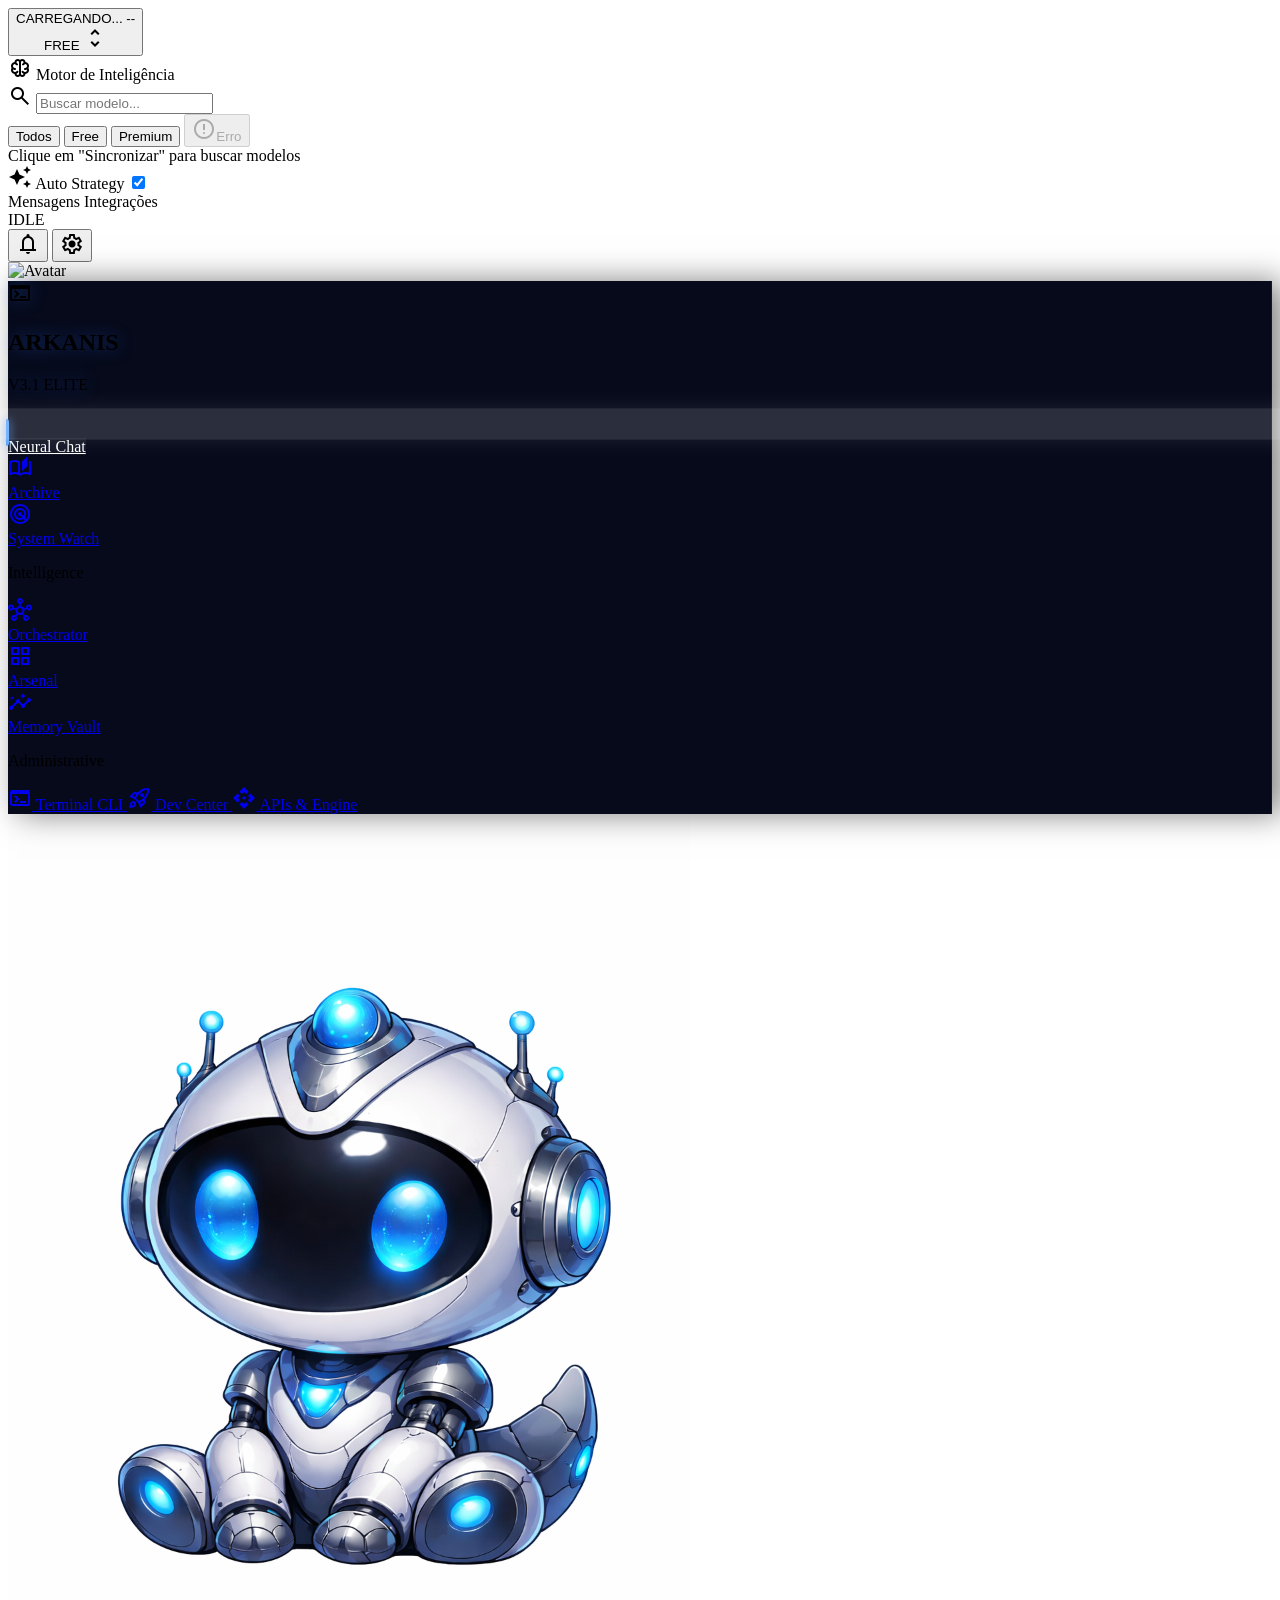
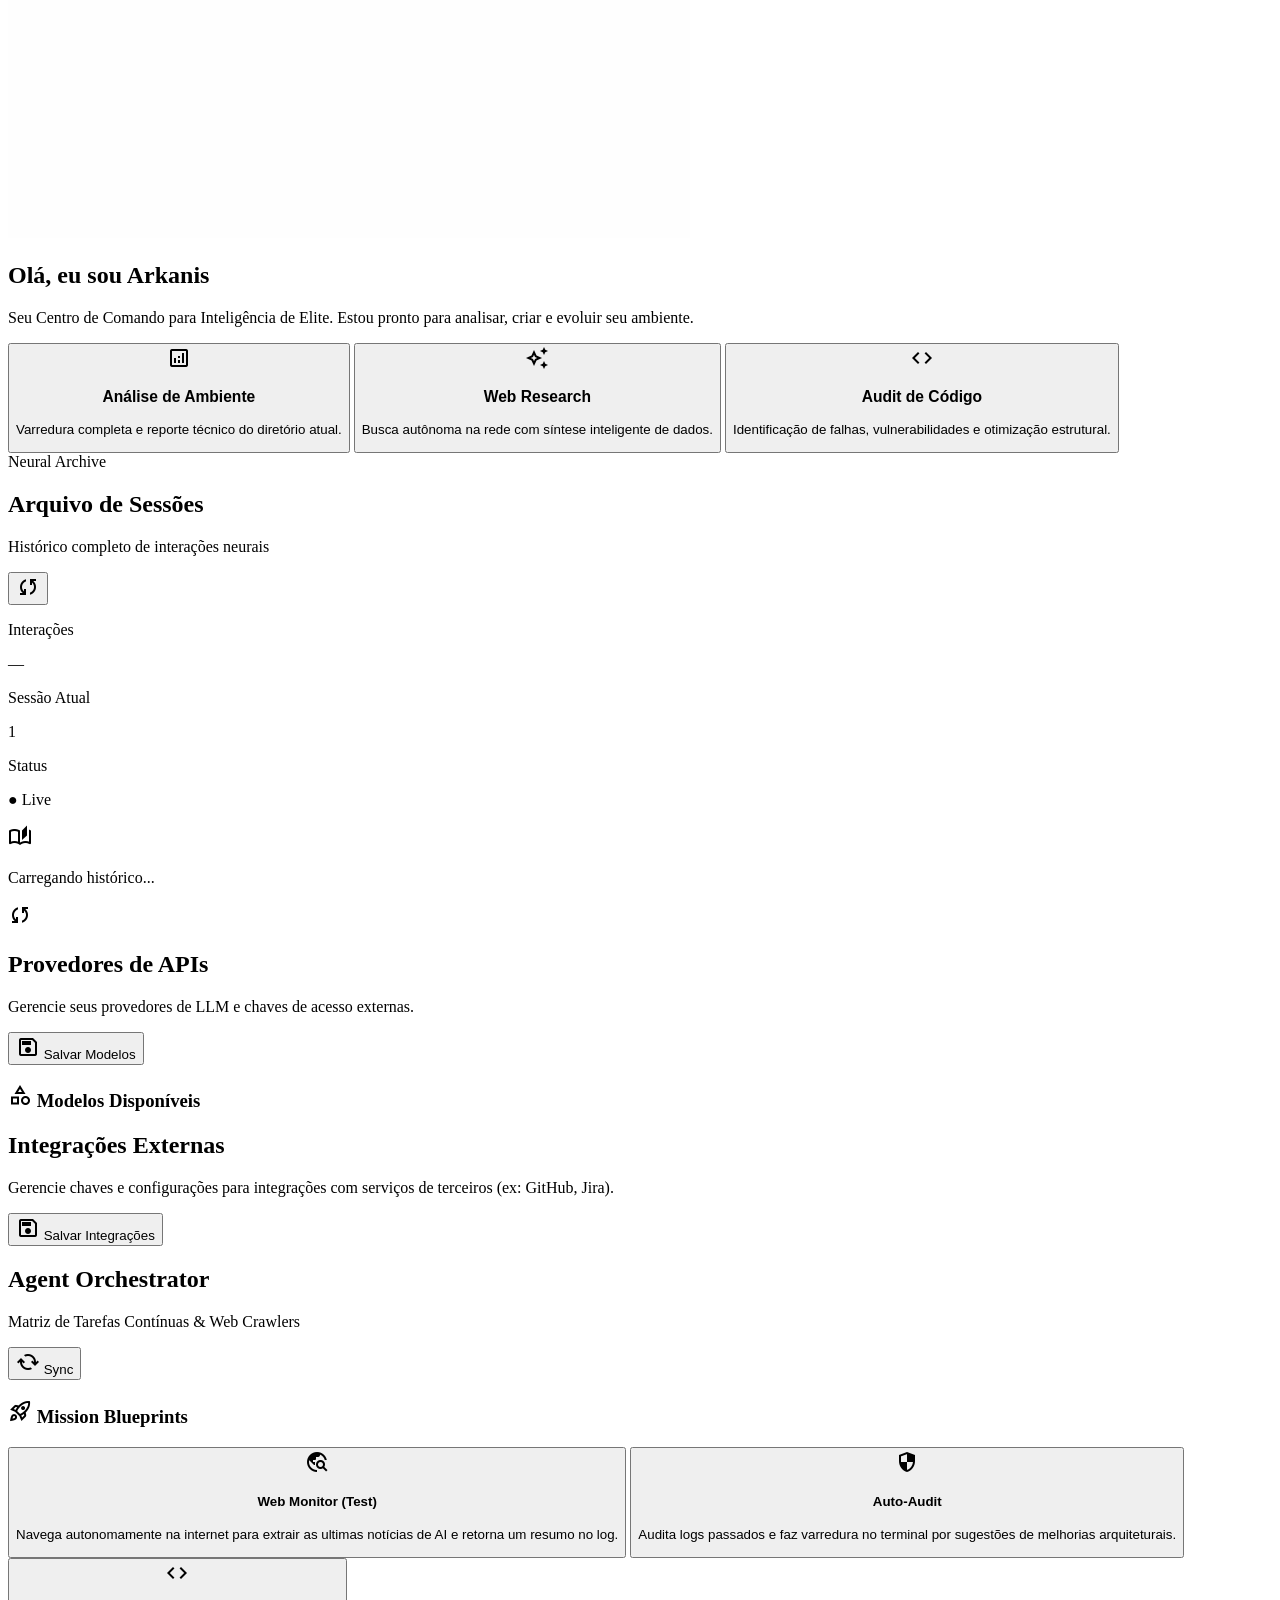
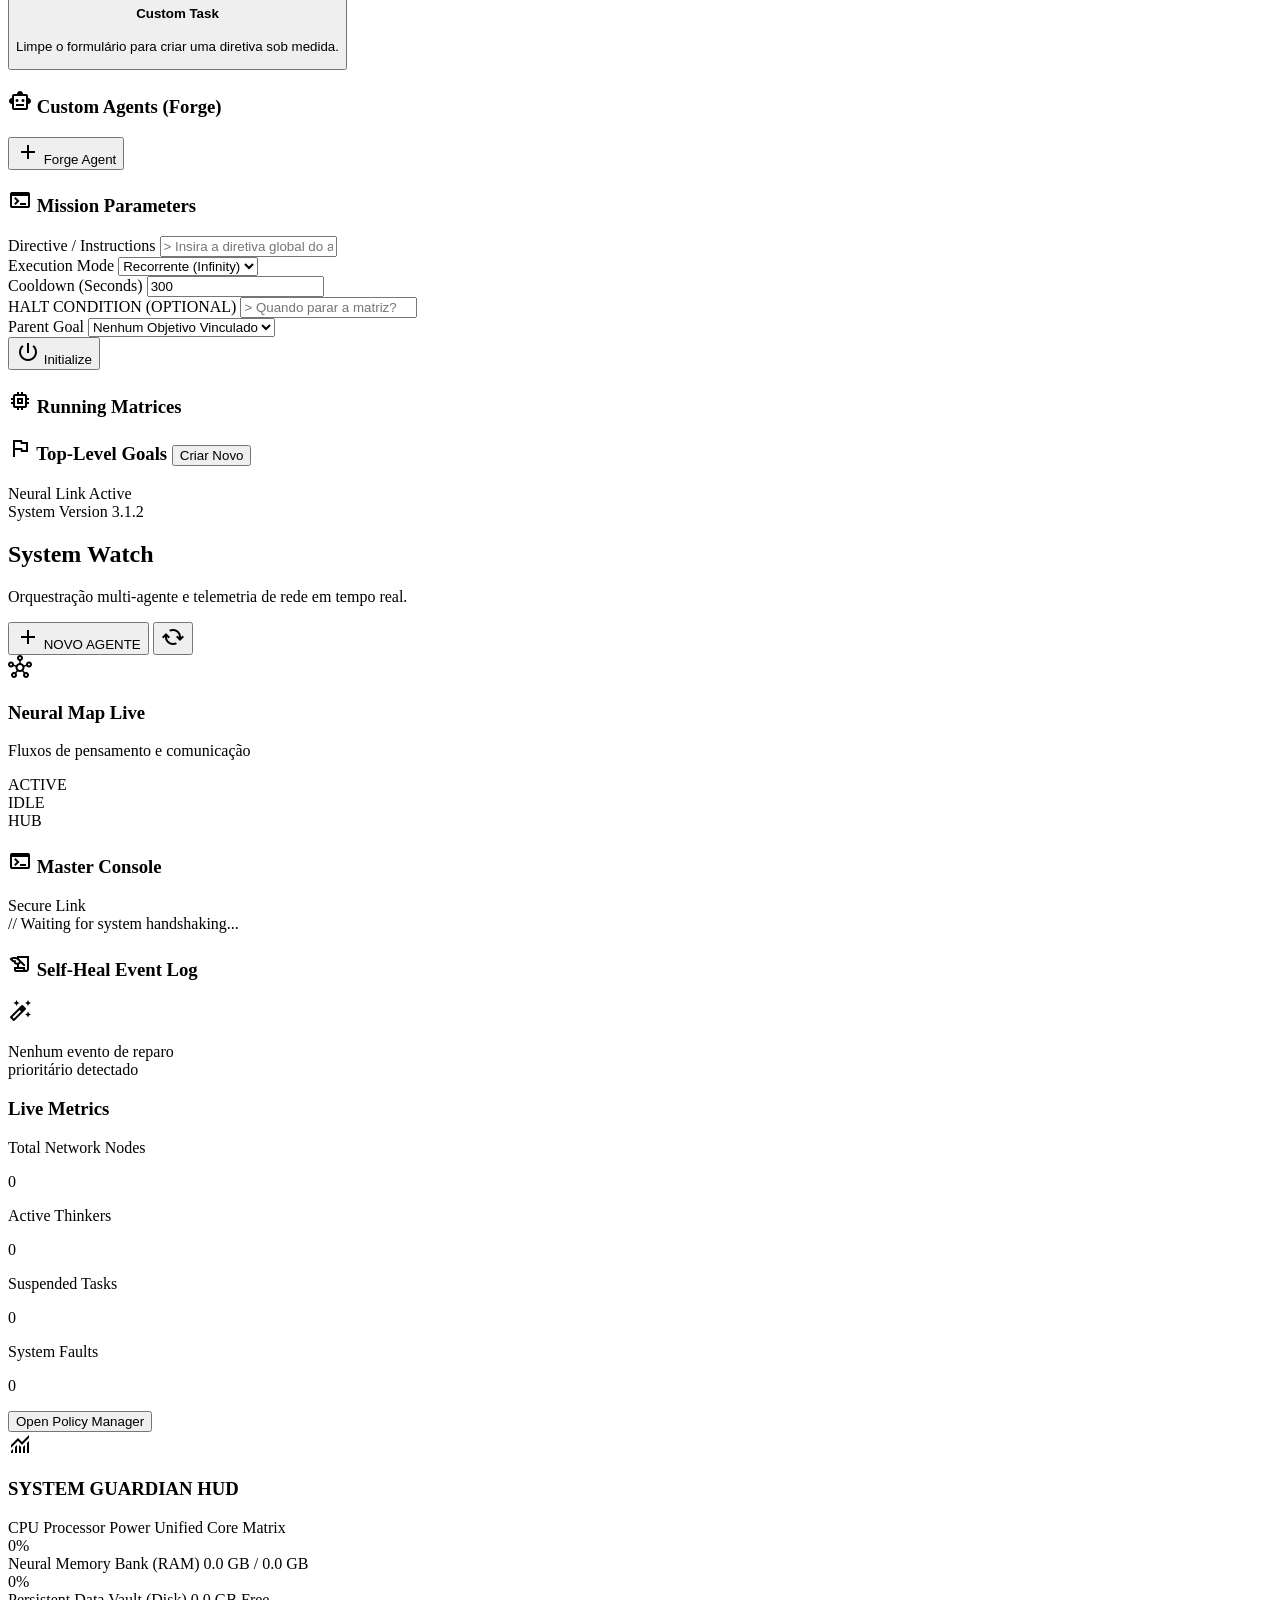
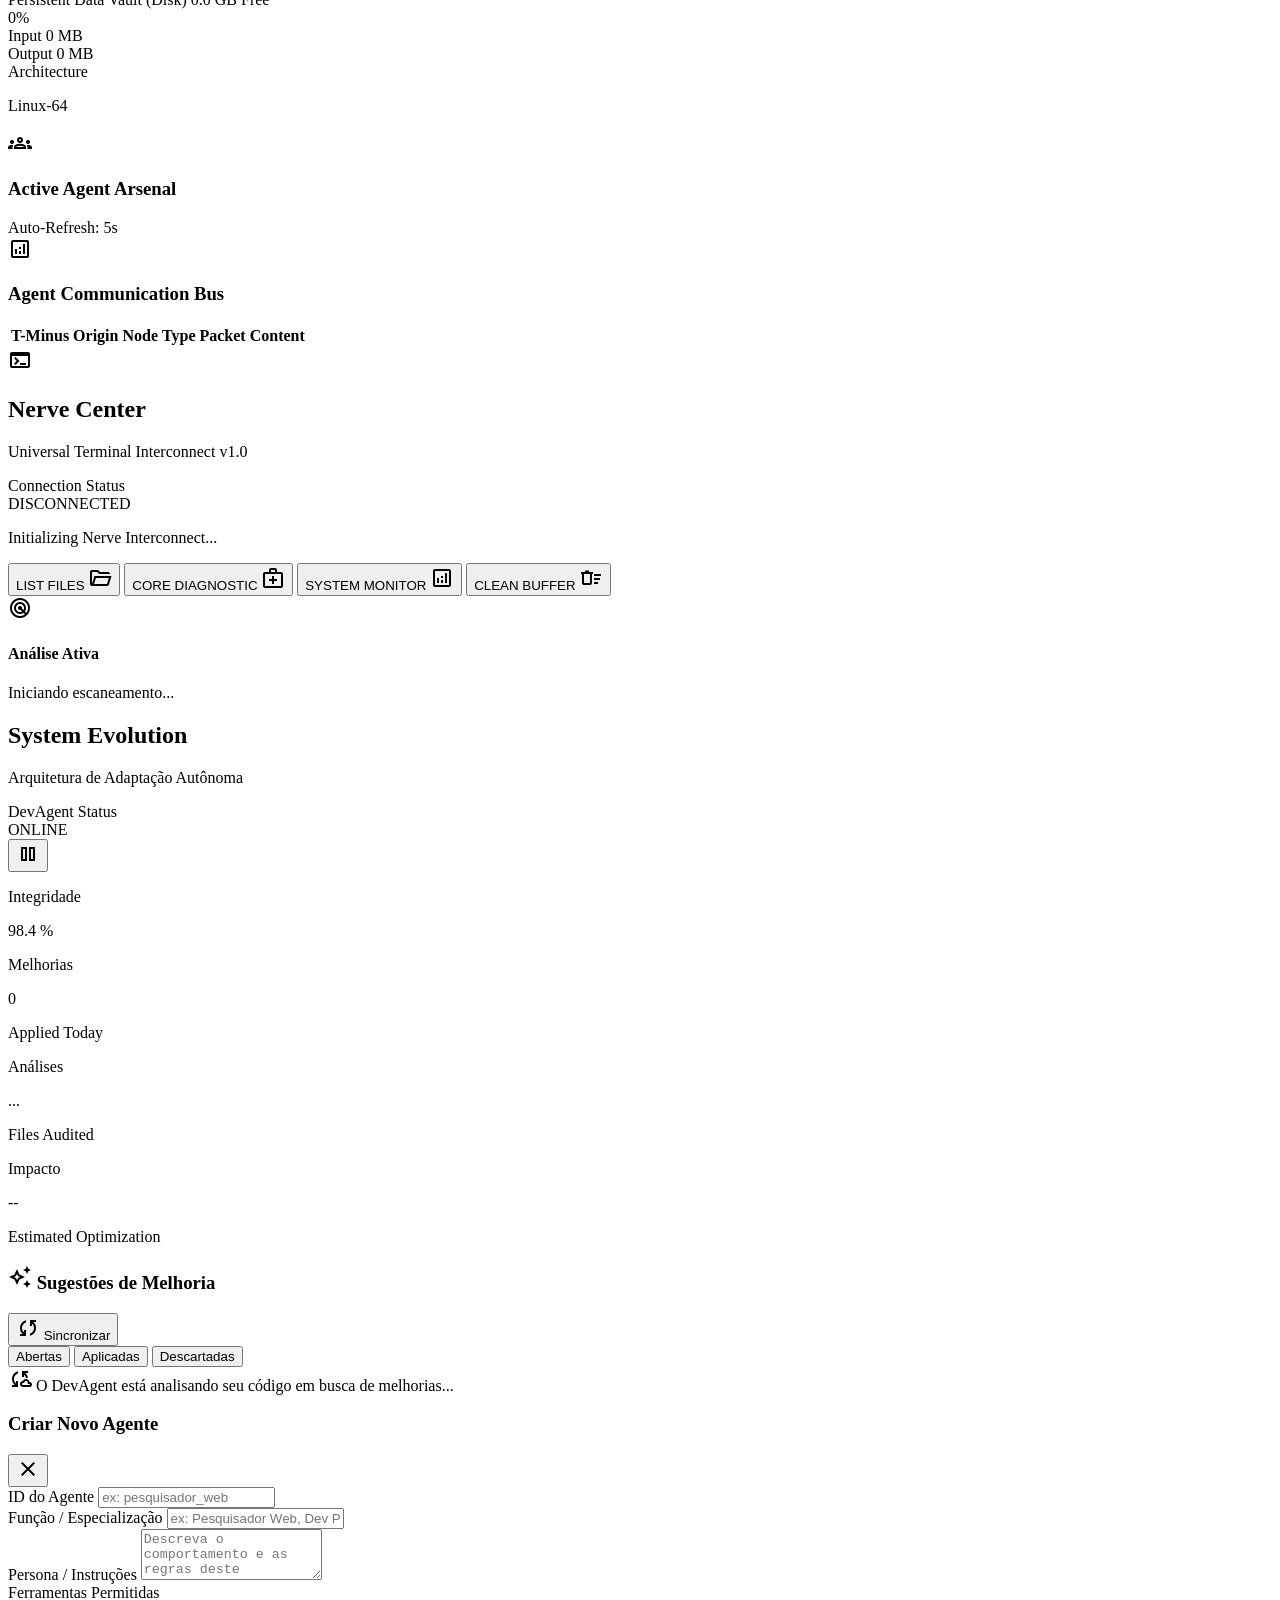
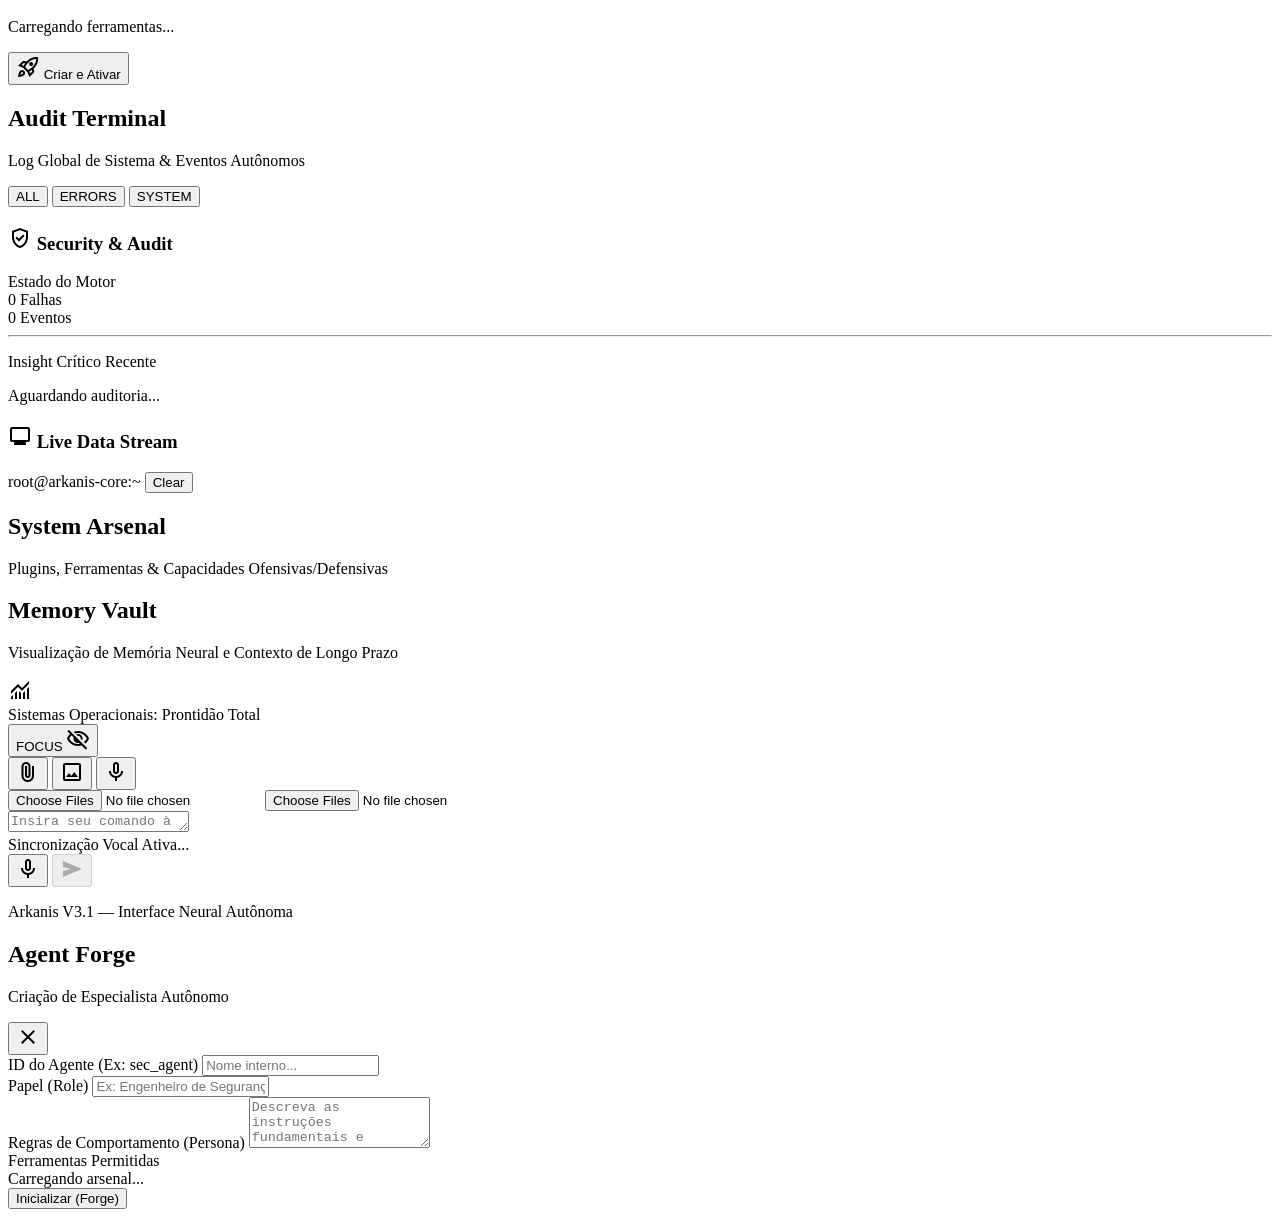
==== commit ffd4844e: "45" ====
--- a/webui/index.html
+++ b/webui/index.html
@@ -258,7 +258,7 @@
                 <span class="material-symbols-outlined text-[15px] text-purple-400" style="font-variation-settings:'FILL' 1;">auto_awesome</span>
                 <span class="text-[10px] font-black text-slate-400 uppercase tracking-[0.15em]">Auto Strategy</span>
                 <label class="relative inline-flex items-center cursor-pointer" onclick="event.stopPropagation()">
-                    <input type="checkbox" id="autoStrategyToggle" class="sr-only peer">
+                    <input type="checkbox" id="autoStrategyToggle" class="sr-only peer" checked>
                     <div class="w-8 h-4 bg-slate-700/80 peer-focus:outline-none rounded-full peer peer-checked:after:translate-x-4 peer-checked:after:border-white after:content-[''] after:absolute after:top-[2px] after:left-[2px] after:bg-white after:border after:rounded-full after:h-3 after:w-3 after:transition-all peer-checked:bg-purple-600"></div>
                 </label>
             </div>
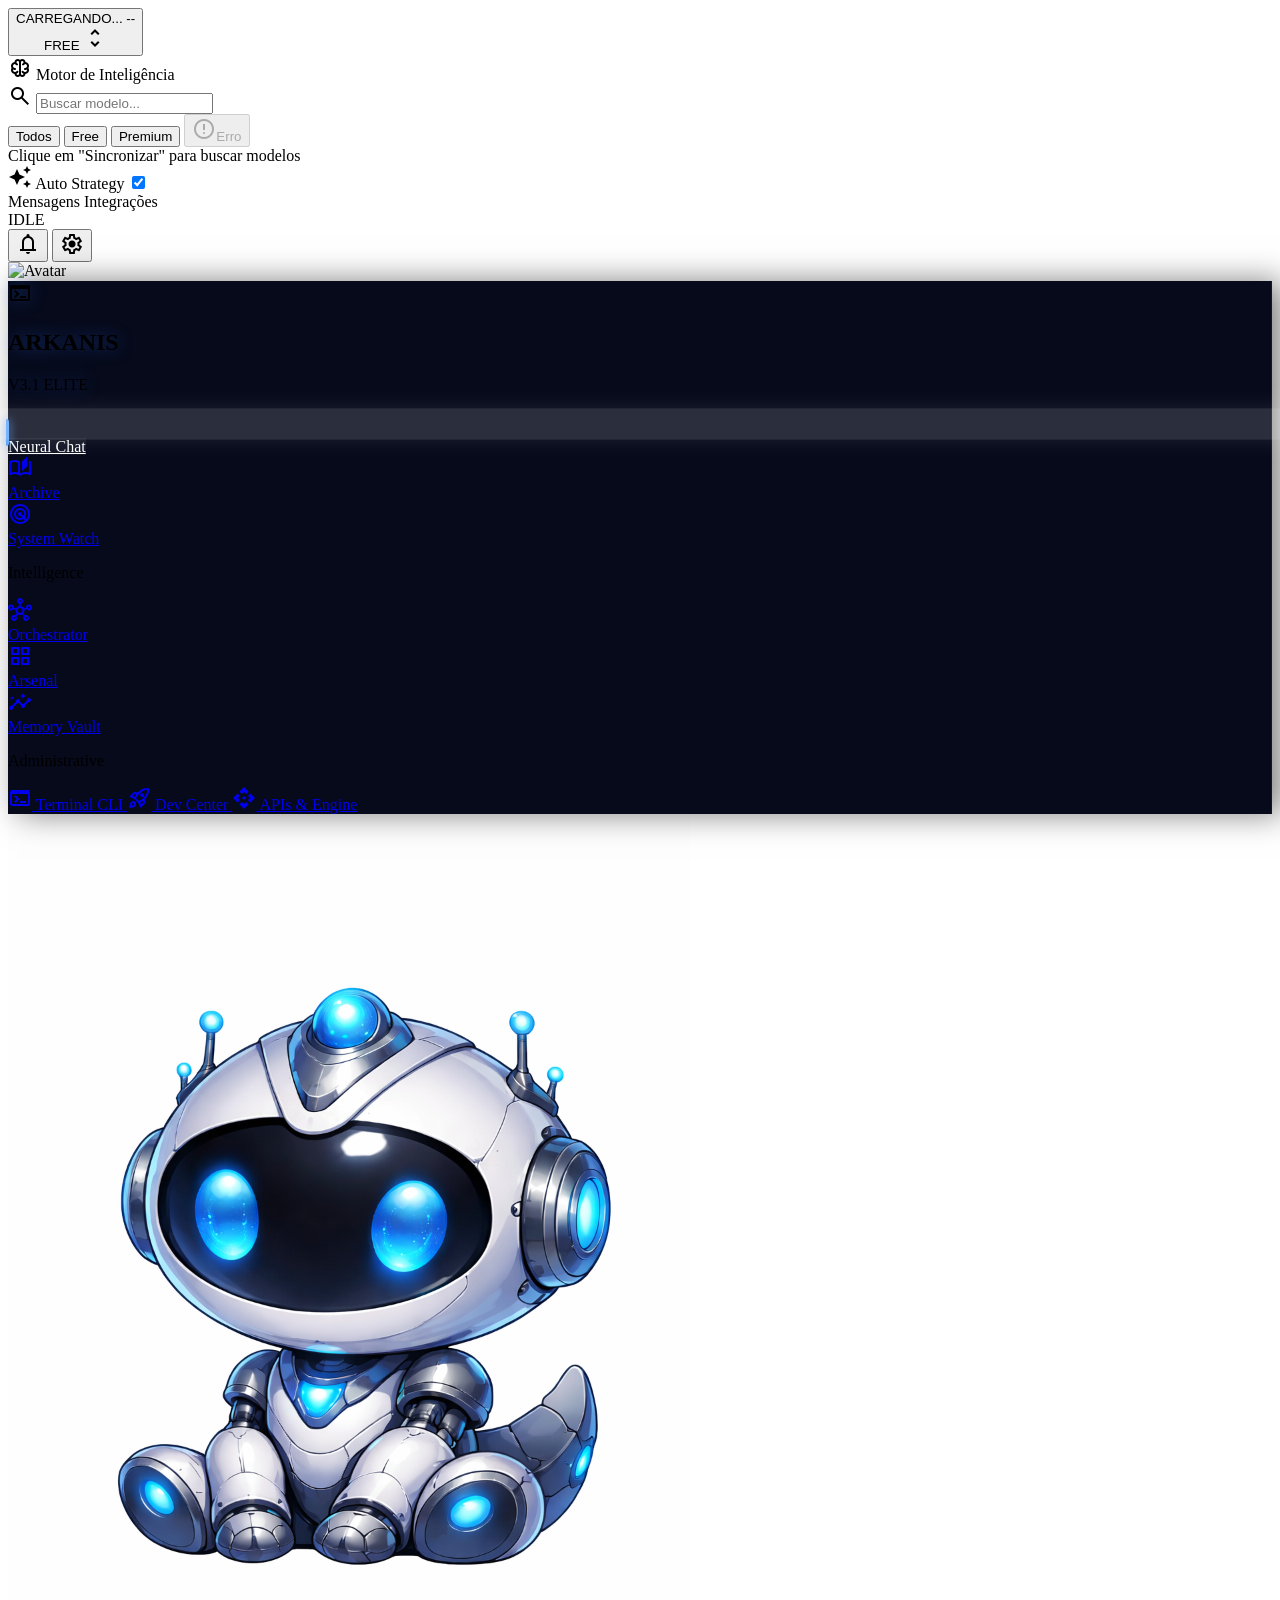
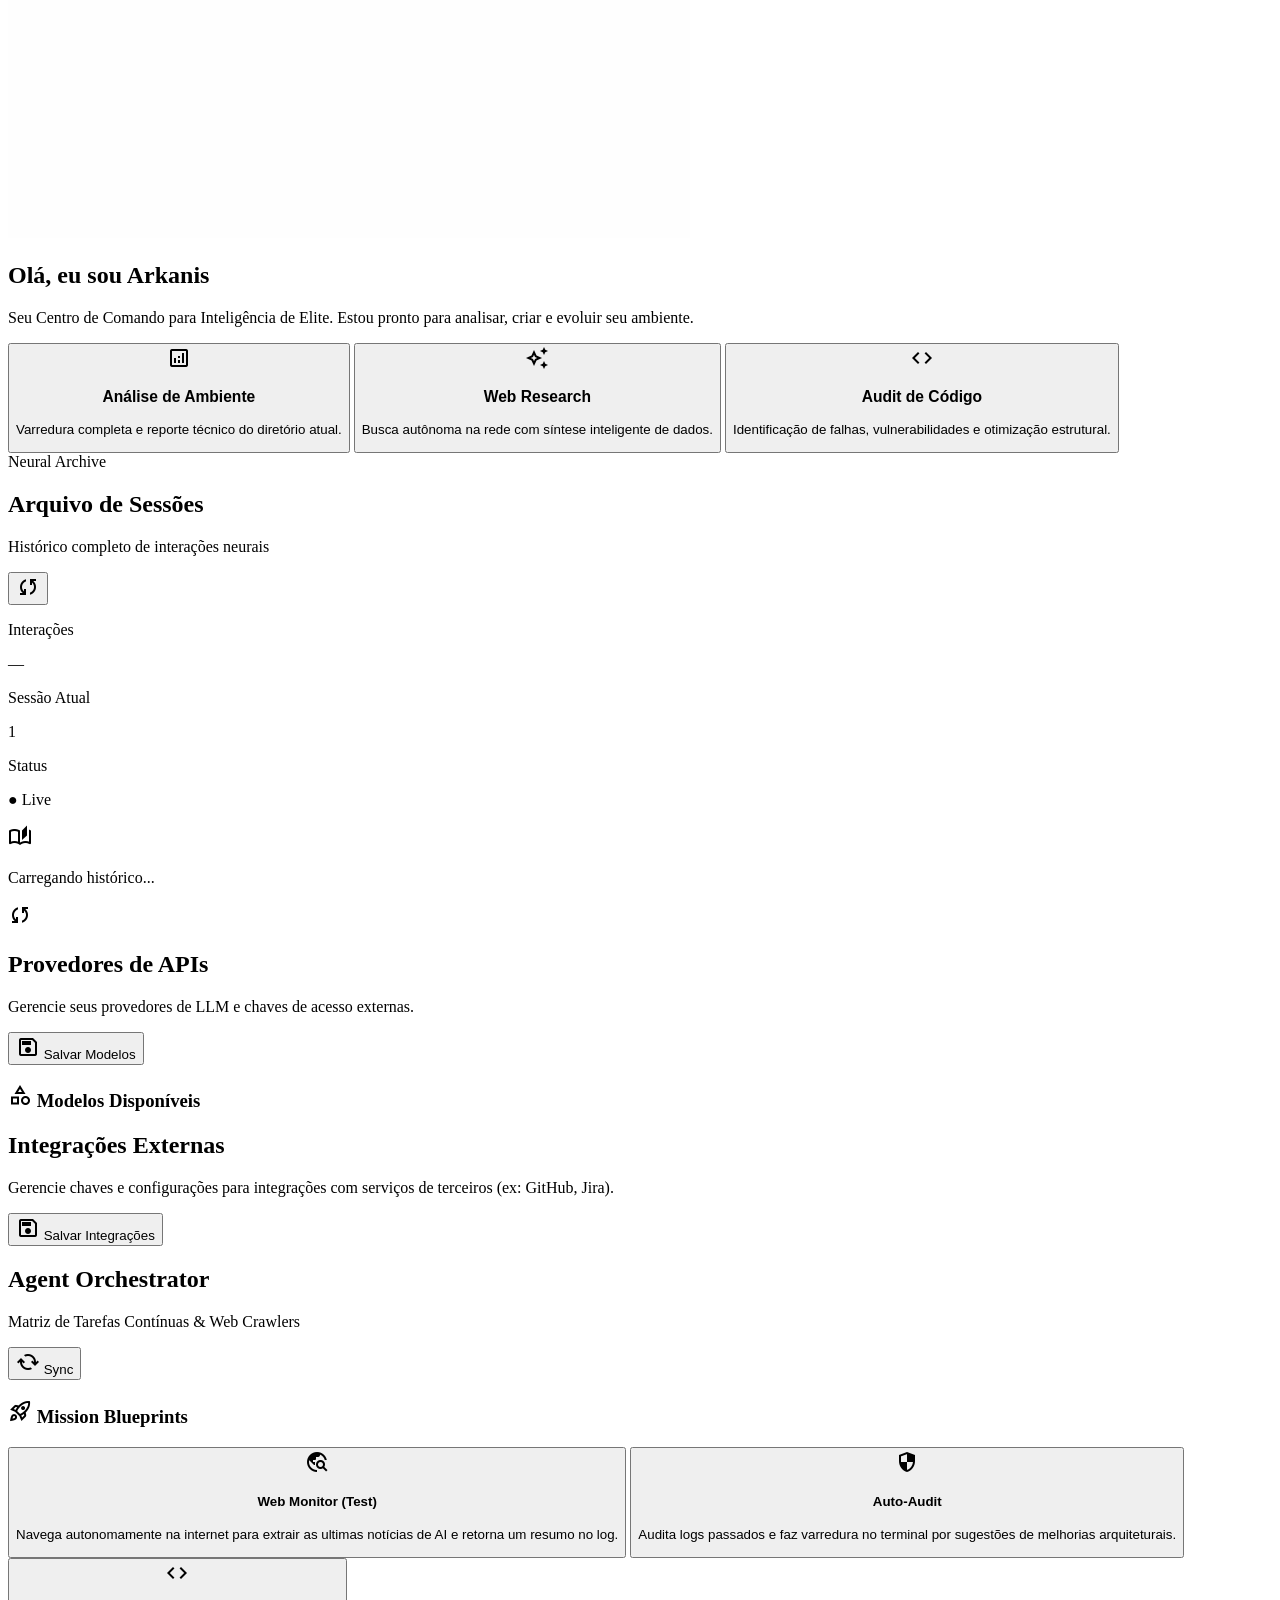
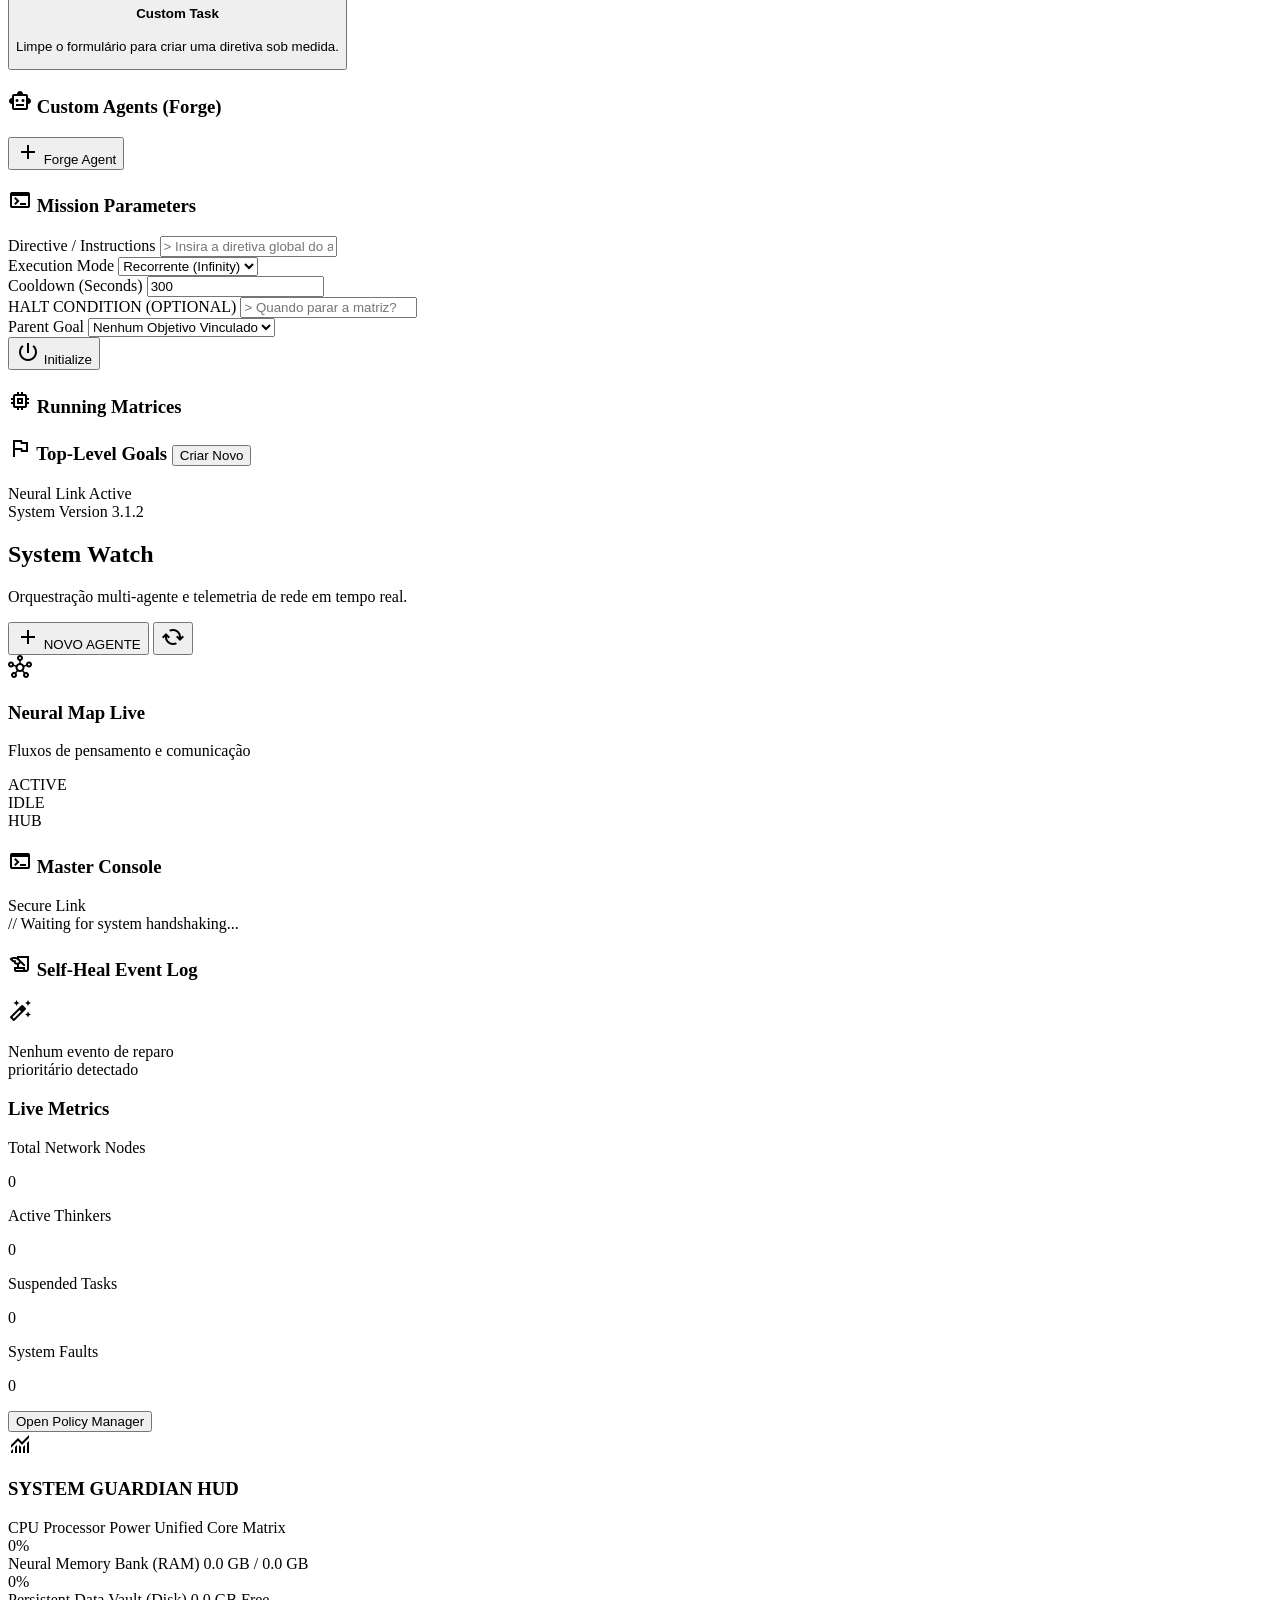
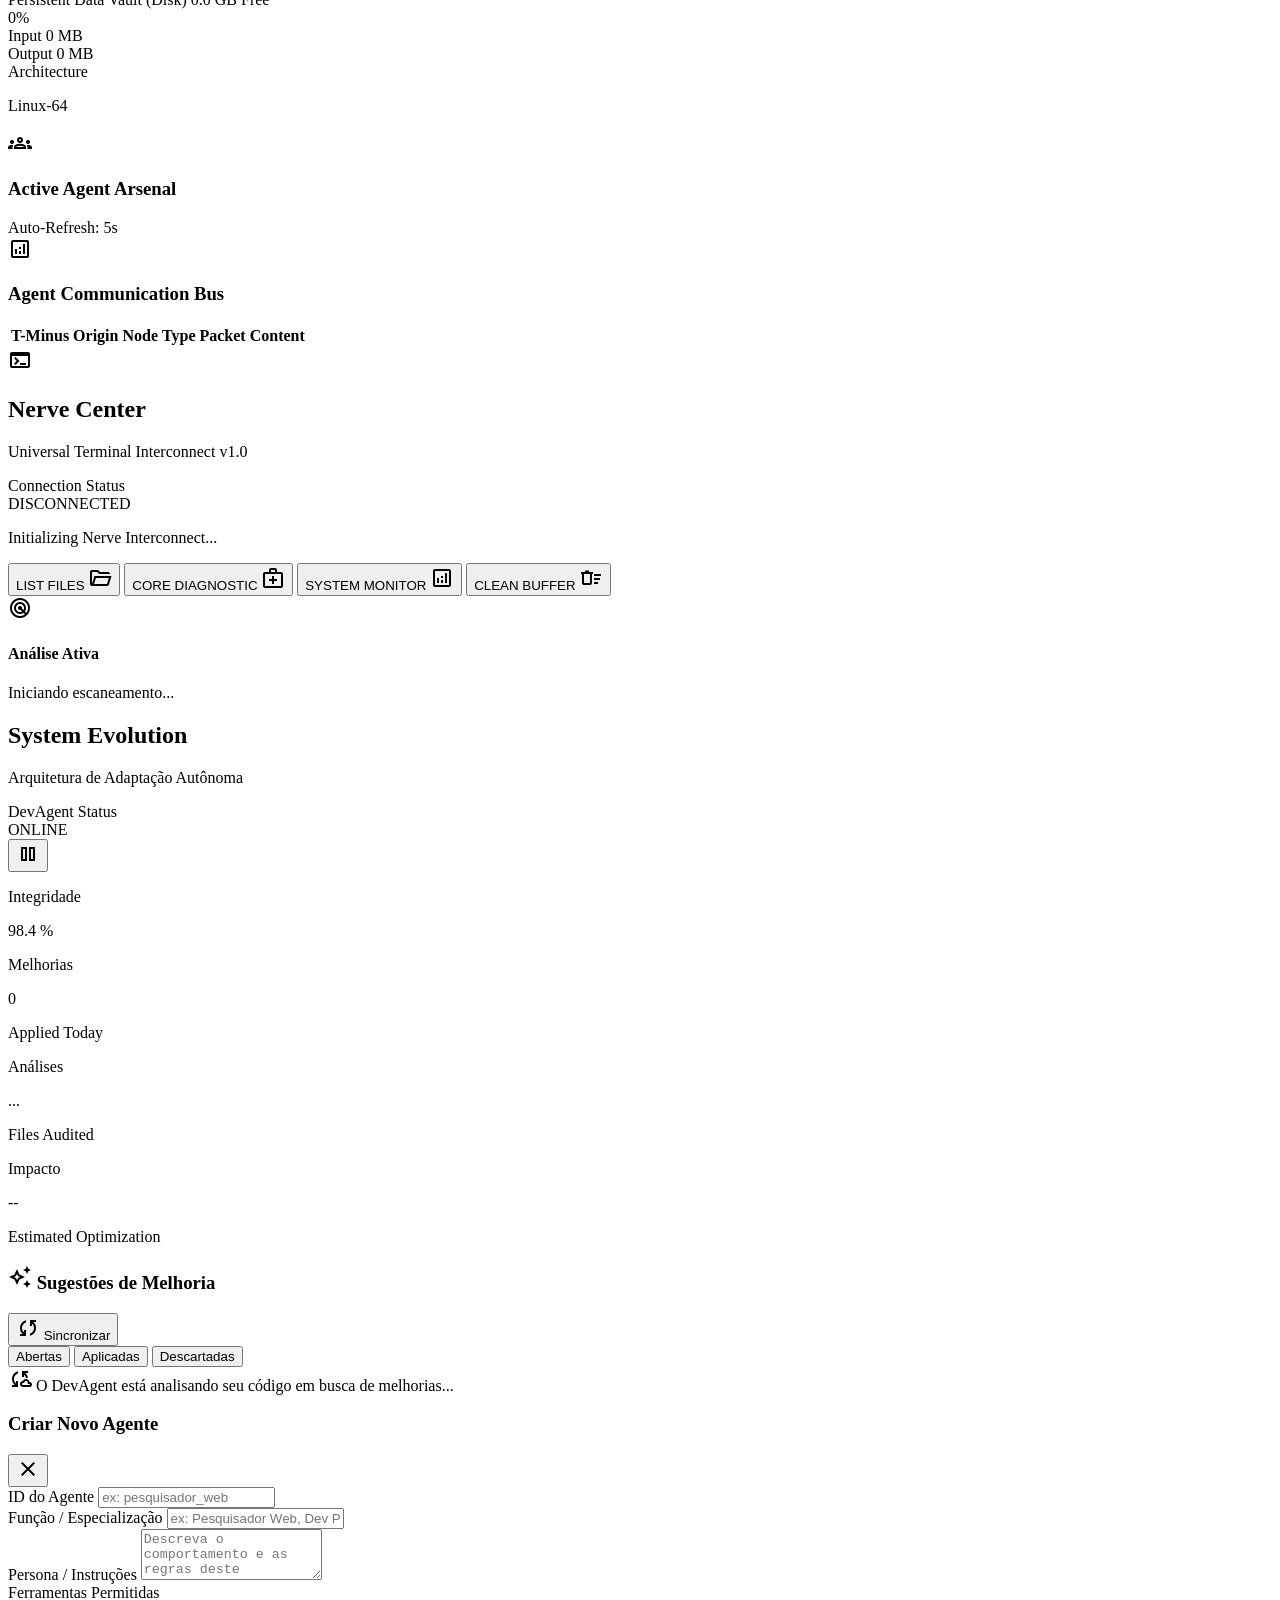
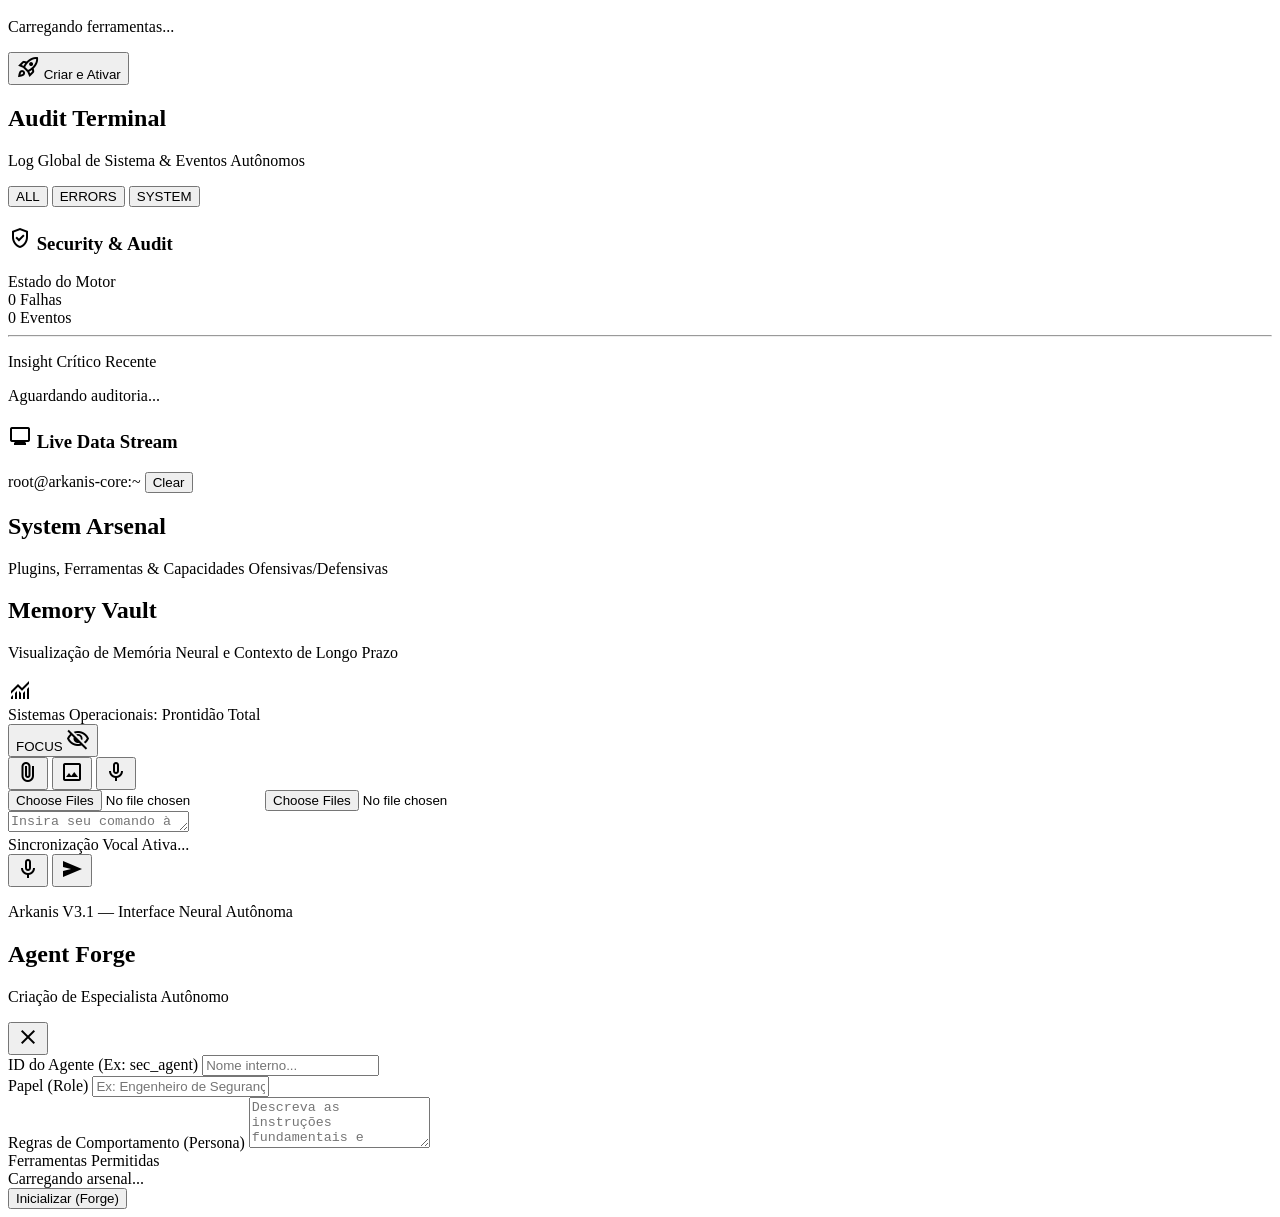
==== commit a9a61750: "fix: enable send button by removing the disabled attribute in index.html" ====
--- a/webui/index.html
+++ b/webui/index.html
@@ -1491,8 +1491,7 @@
 
                         <!-- Send Button -->
                         <button id="sendBtn" onclick="sendMessage()"
-                            class="mb-1.5 p-3.5 rounded-2xl bg-blue-600 hover:bg-blue-500 text-white shadow-xl shadow-blue-600/30 transition-all transform hover:scale-105 active:scale-95 disabled:opacity-30 disabled:grayscale"
-                            disabled>
+                            class="mb-1.5 p-3.5 rounded-2xl bg-blue-600 hover:bg-blue-500 text-white shadow-xl shadow-blue-600/30 transition-all transform hover:scale-105 active:scale-95 disabled:opacity-30 disabled:grayscale">
                             <span class="material-symbols-outlined text-[22px]"
                                 style="font-variation-settings: 'FILL' 1;">send</span>
                         </button>
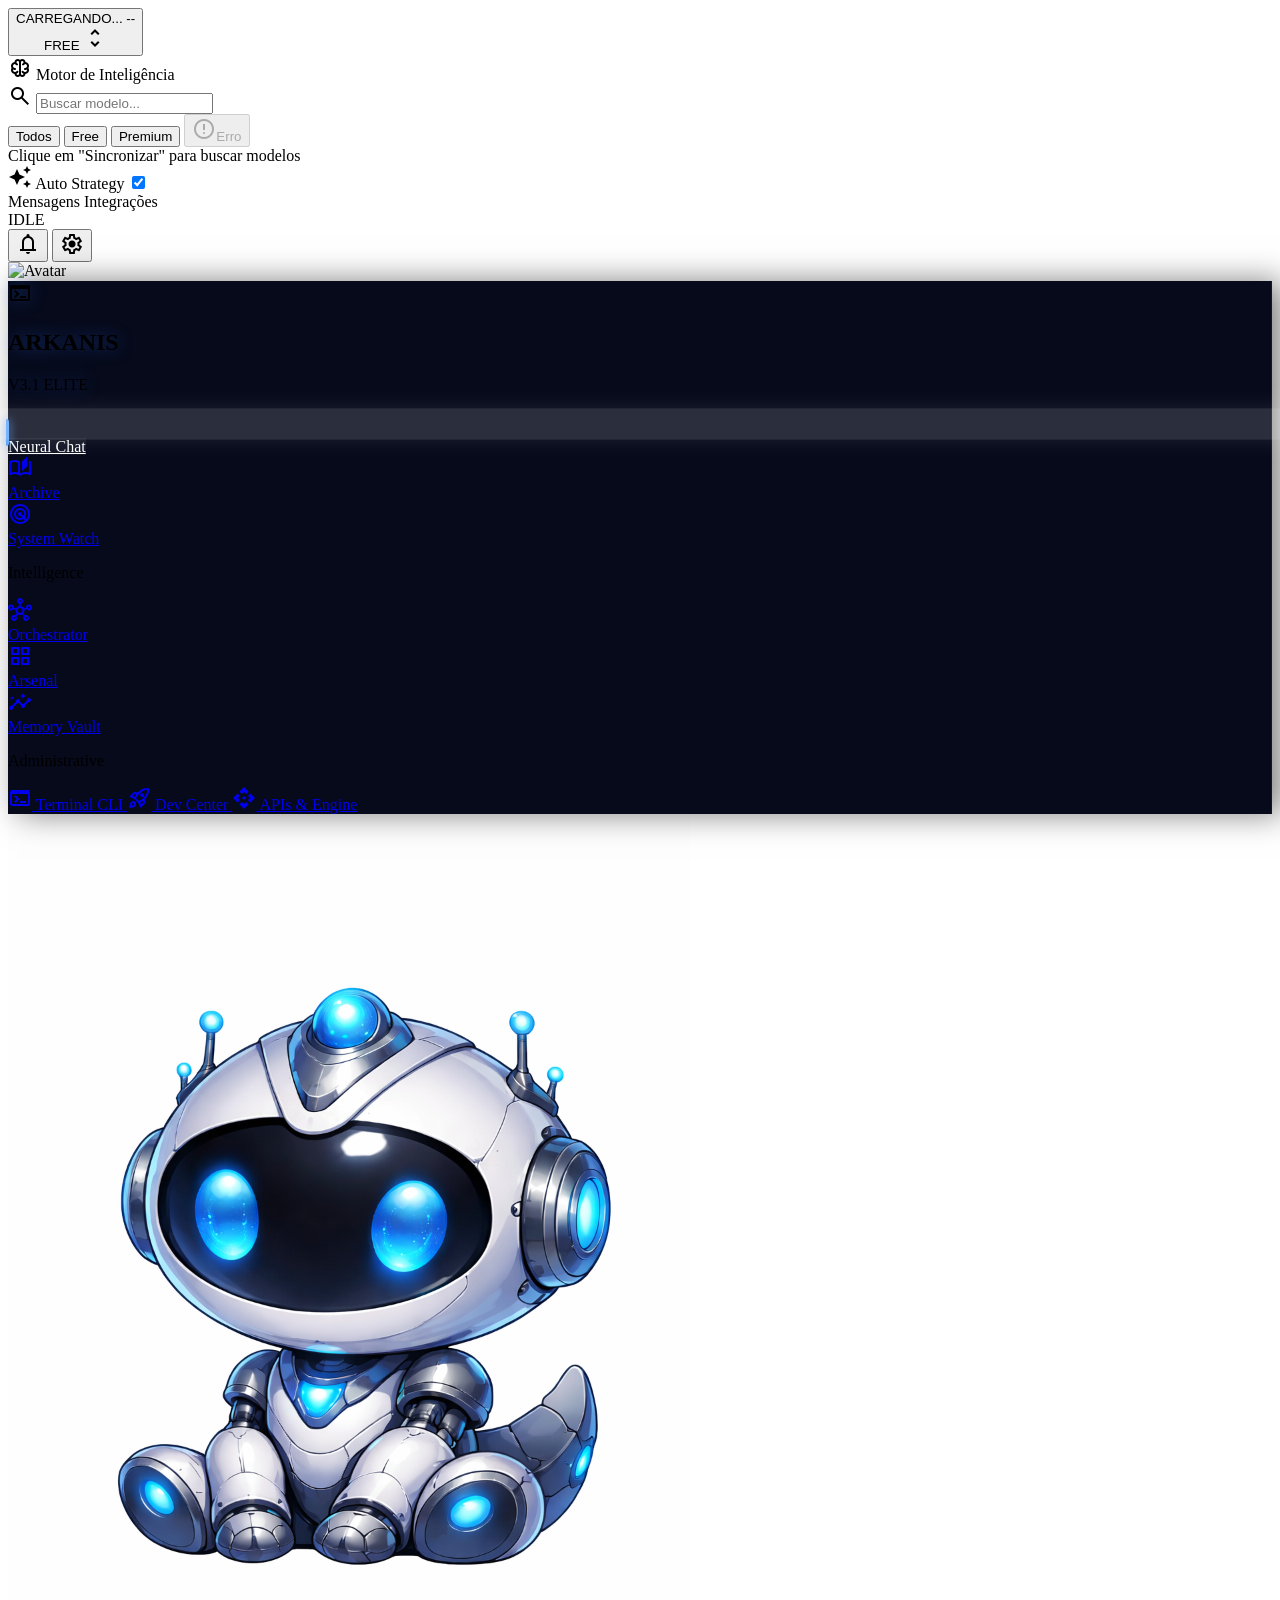
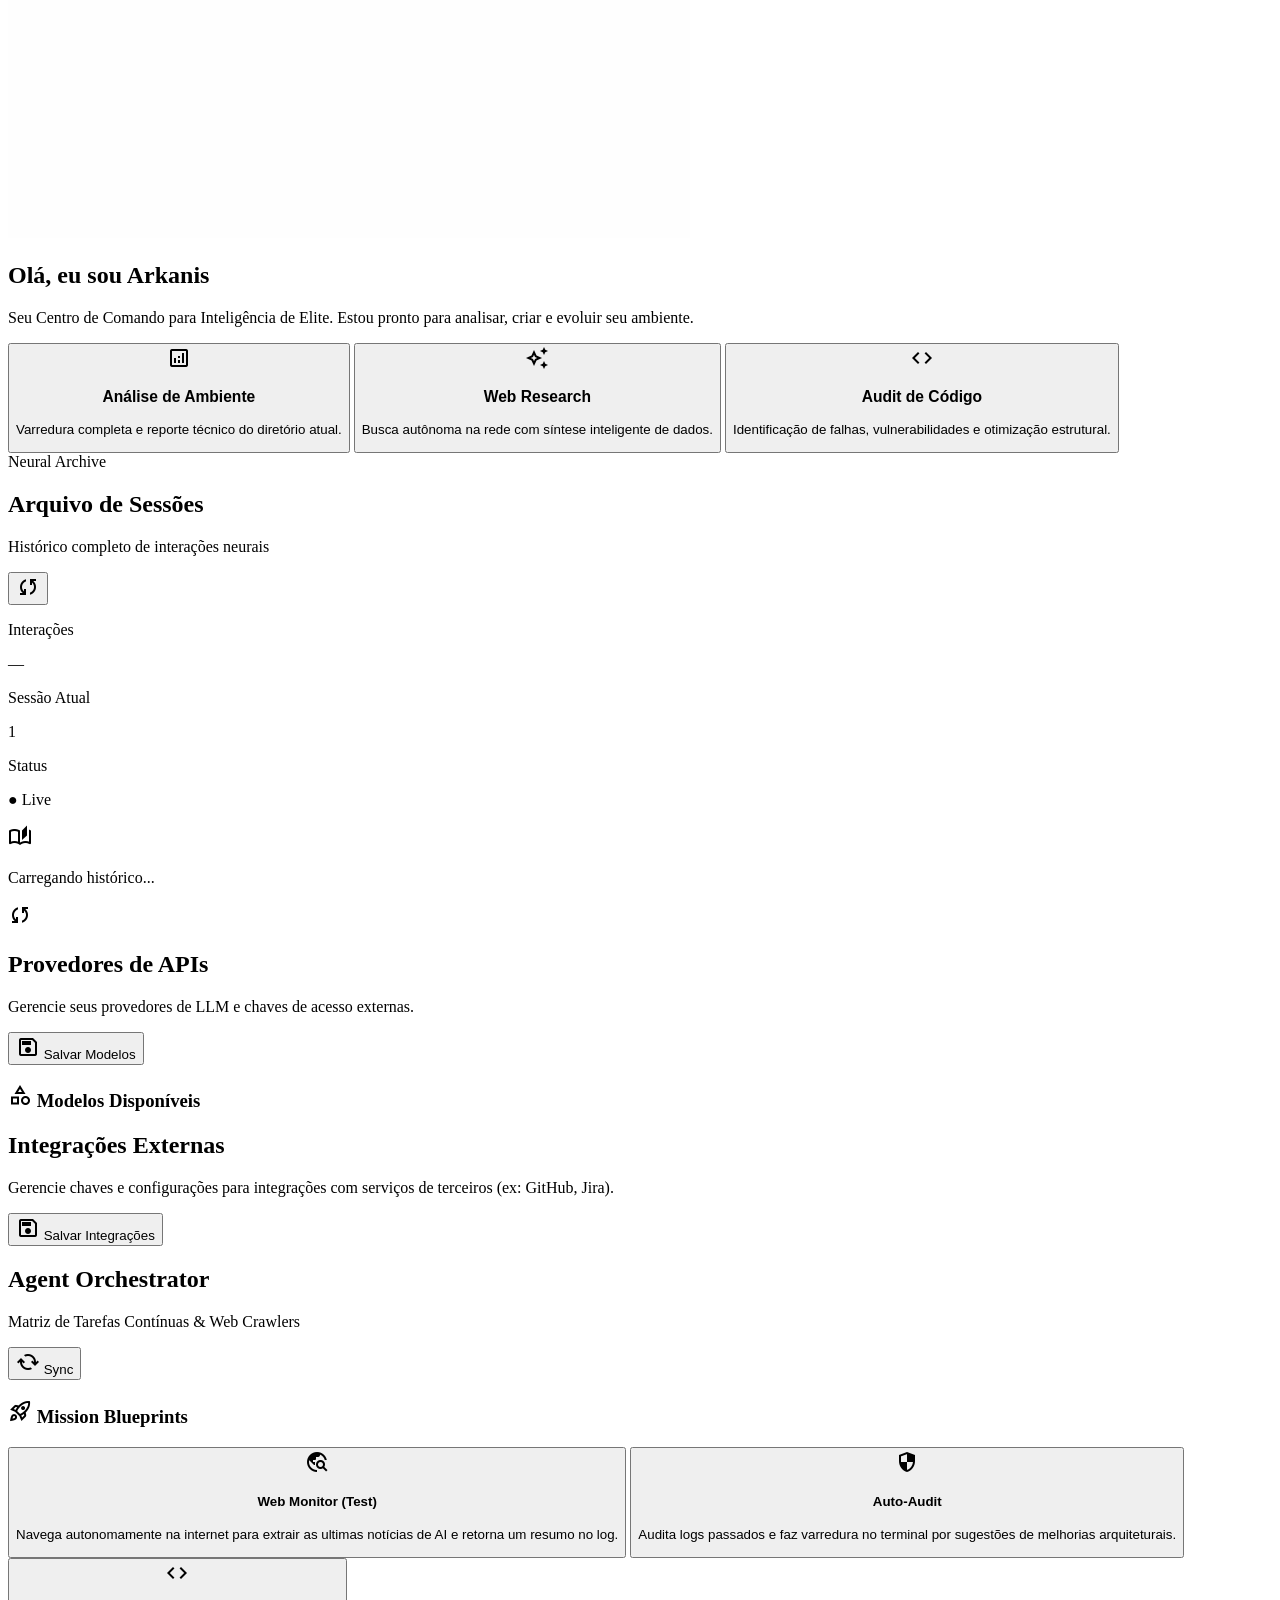
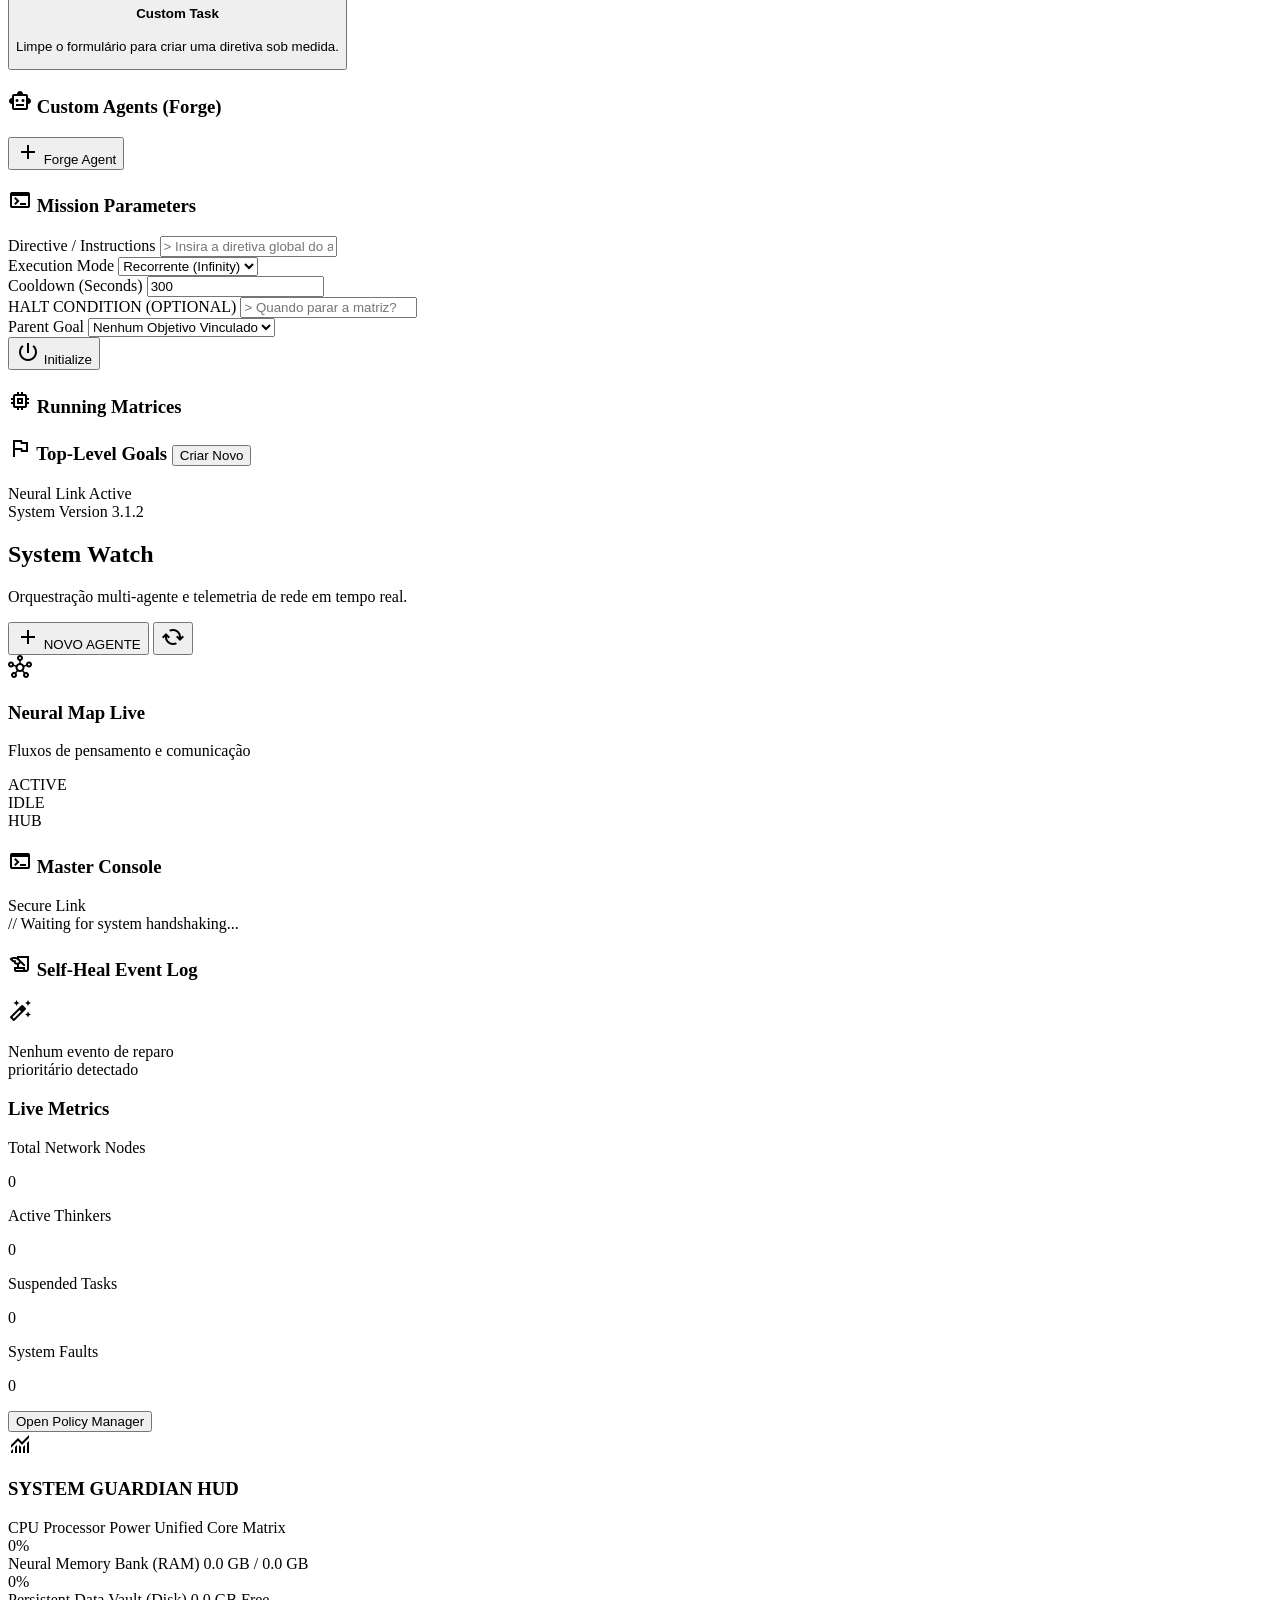
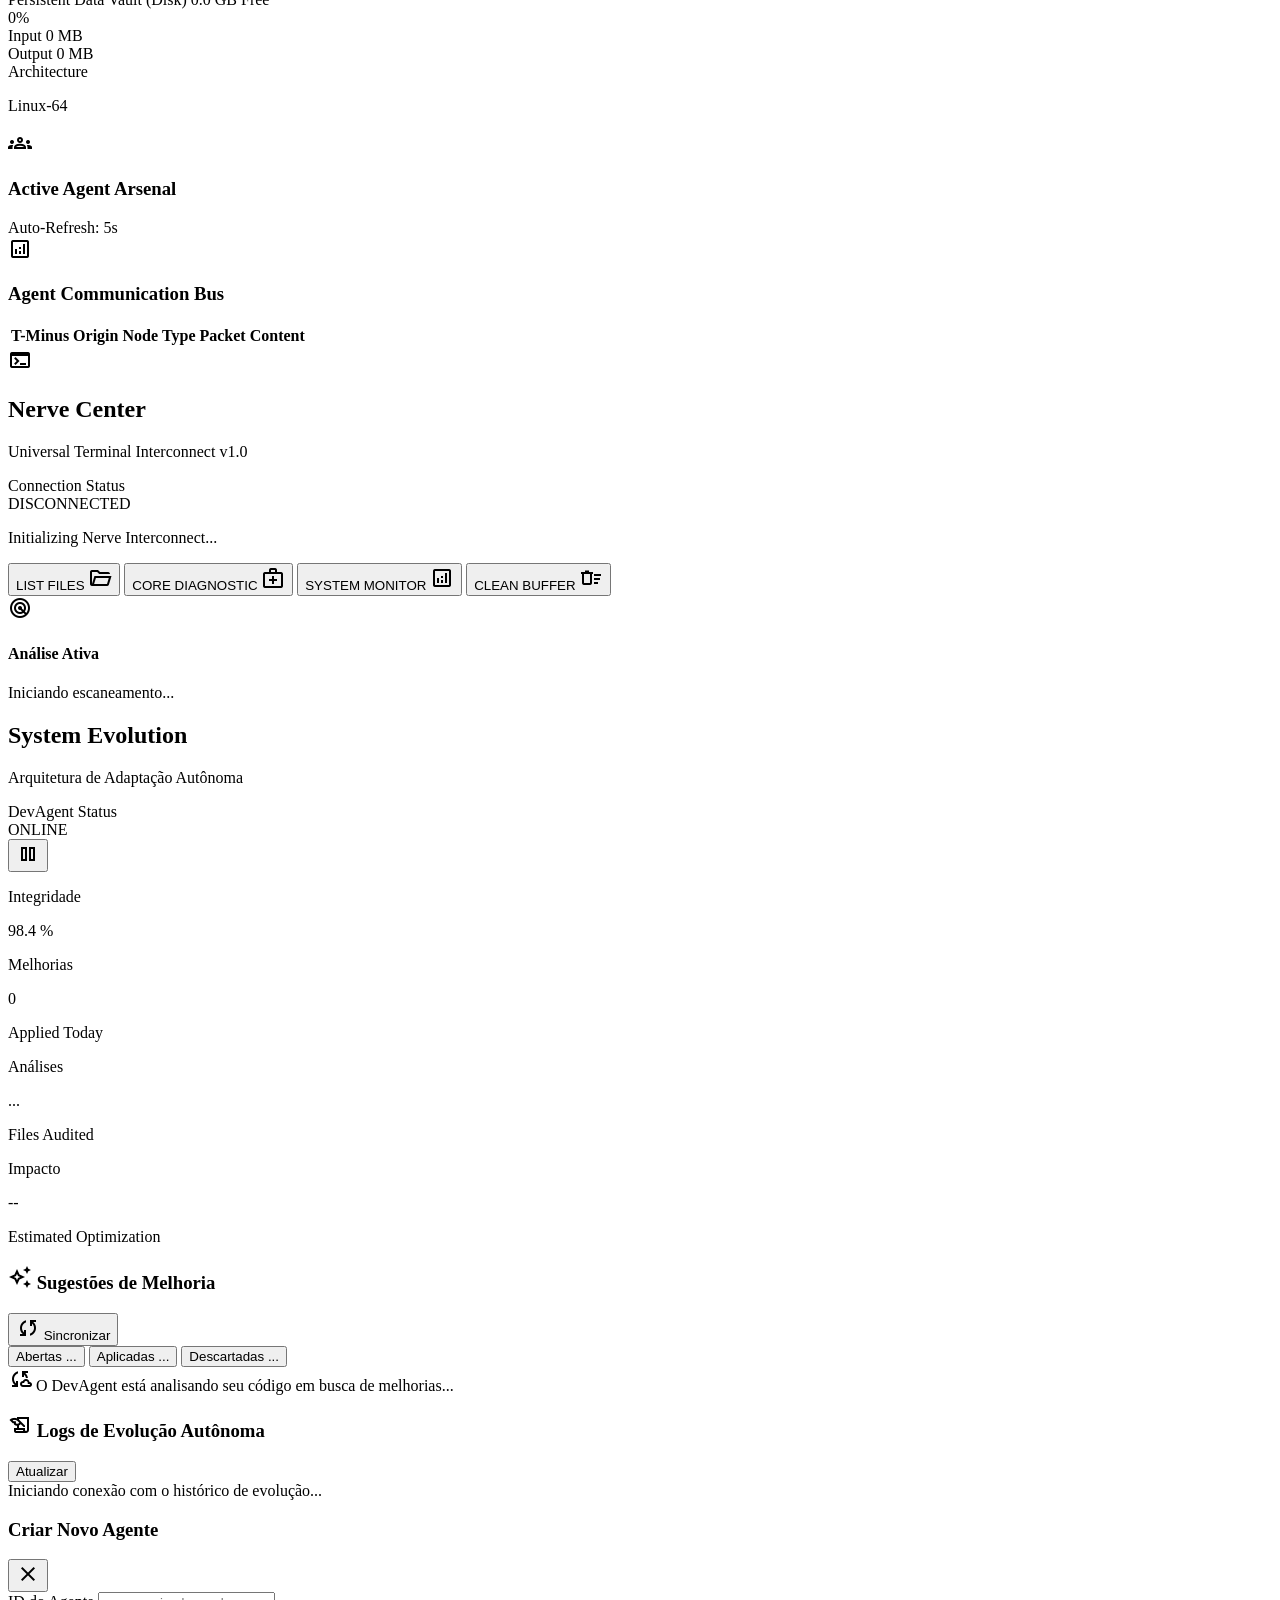
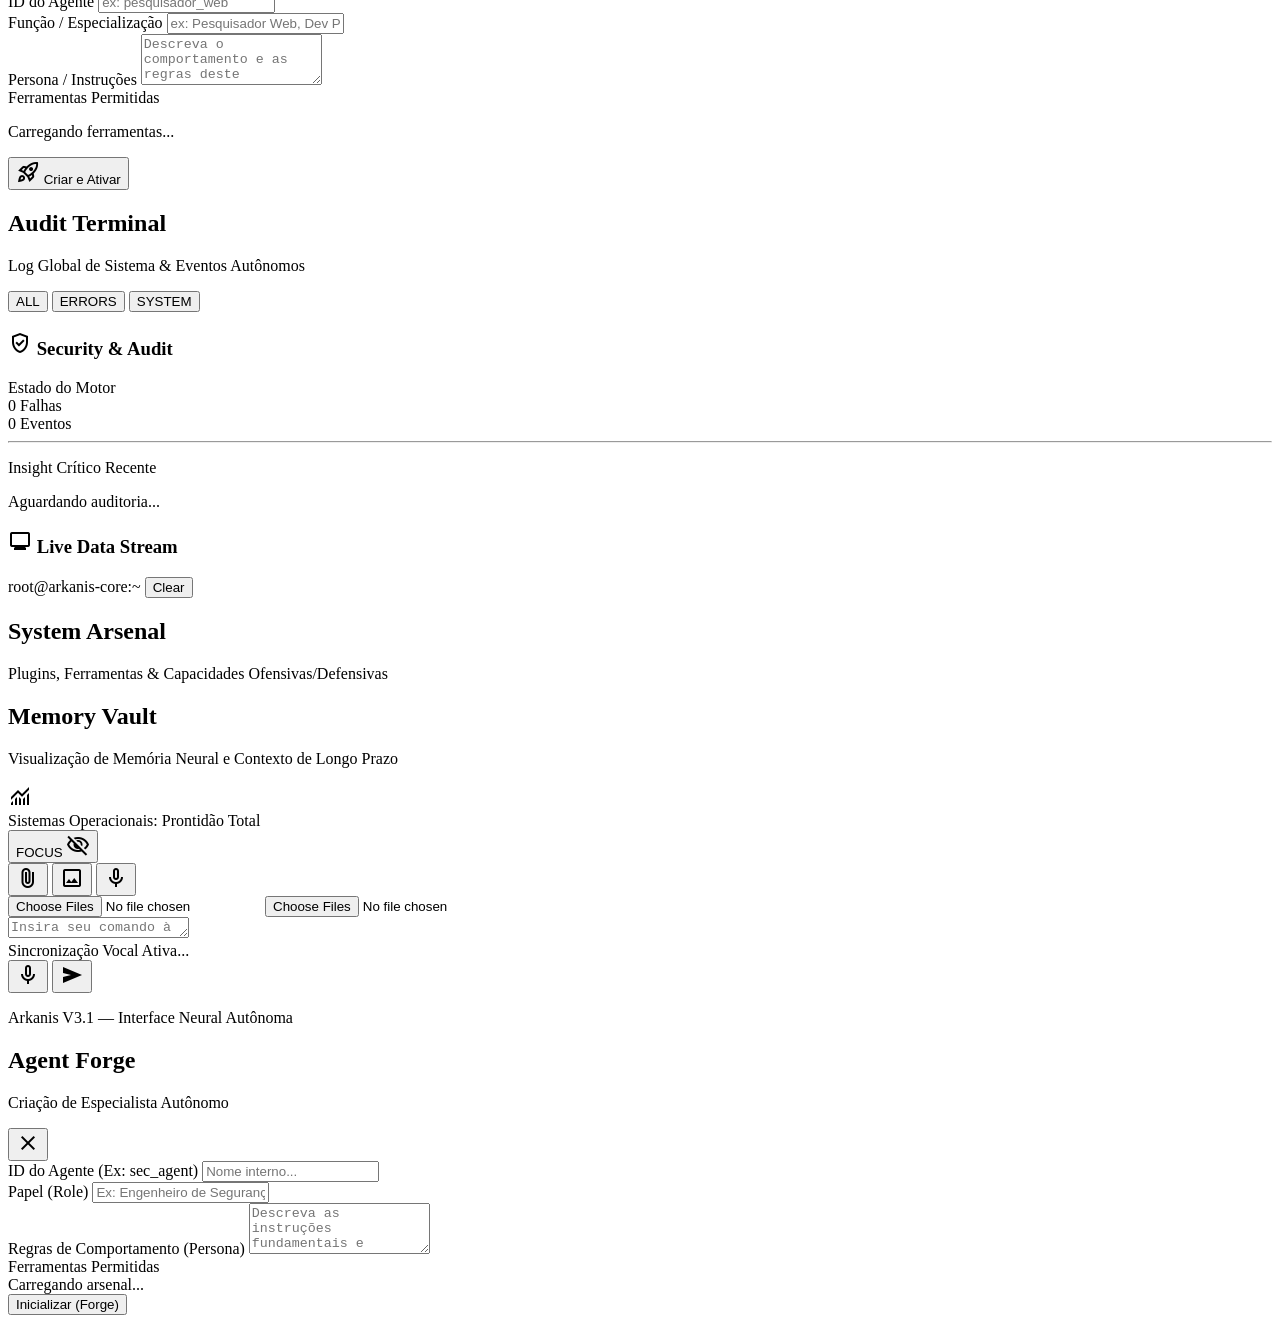
==== commit 14eced67: "Auto-evolution: Adicionar importações comuns no arquivo __init__.py" ====
--- a/webui/index.html
+++ b/webui/index.html
@@ -1181,17 +1181,35 @@
                     </div>
 
                     <div class="flex items-center gap-2 mb-6 bg-white/5 p-1 rounded-2xl border border-white/5 w-fit">
-                        <button onclick="setSuggestionFilter('pending')" id="filterBtnPending" class="px-4 py-2 rounded-xl text-[10px] font-black uppercase tracking-widest transition-all bg-blue-500 text-white shadow-lg shadow-blue-500/20">Abertas</button>
-                        <button onclick="setSuggestionFilter('applied')" id="filterBtnApplied" class="px-4 py-2 rounded-xl text-[10px] font-black uppercase tracking-widest transition-all text-slate-400 hover:text-white hover:bg-white/5">Aplicadas</button>
-                        <button onclick="setSuggestionFilter('rejected')" id="filterBtnRejected" class="px-4 py-2 rounded-xl text-[10px] font-black uppercase tracking-widest transition-all text-slate-400 hover:text-white hover:bg-white/5">Descartadas</button>
+                        <button onclick="setSuggestionFilter('pending')" id="filterBtnPending" class="px-4 py-2 rounded-xl text-[10px] font-black uppercase tracking-widest transition-all bg-blue-500 text-white shadow-lg shadow-blue-500/20 flex items-center gap-2">
+                            Abertas <span id="countPending" class="bg-white/20 px-1.5 py-0.5 rounded-md text-[8px]">...</span>
+                        </button>
+                        <button onclick="setSuggestionFilter('applied')" id="filterBtnApplied" class="px-4 py-2 rounded-xl text-[10px] font-black uppercase tracking-widest transition-all text-slate-400 hover:text-white hover:bg-white/5 flex items-center gap-2">
+                            Aplicadas <span id="countApplied" class="bg-white/5 px-1.5 py-0.5 rounded-md text-[8px]">...</span>
+                        </button>
+                        <button onclick="setSuggestionFilter('rejected')" id="filterBtnRejected" class="px-4 py-2 rounded-xl text-[10px] font-black uppercase tracking-widest transition-all text-slate-400 hover:text-white hover:bg-white/5 flex items-center gap-2">
+                            Descartadas <span id="countRejected" class="bg-white/5 px-1.5 py-0.5 rounded-md text-[8px]">...</span>
+                        </button>
                     </div>
 
                     <div id="suggestionsGrid" class="grid grid-cols-1 md:grid-cols-2 lg:grid-cols-3 gap-6">
                         <!-- Suggestions will be injected here -->
-                        <div
-                            class="col-span-full py-20 text-center text-slate-600 italic flex flex-col items-center gap-4">
+                        <div class="col-span-full py-20 text-center text-slate-600 italic flex flex-col items-center gap-4">
                             <span class="material-symbols-outlined text-3xl animate-spin opacity-20">cloud_sync</span>
                             O DevAgent está analisando seu código em busca de melhorias...
+                        </div>
+                    </div>
+
+                    <!-- Evolution Logs Section -->
+                    <div class="mt-20 pt-10 border-t border-white/5 space-y-6">
+                        <div class="flex items-center justify-between">
+                            <h3 class="text-[11px] font-bold text-slate-500 uppercase tracking-widest flex items-center gap-2">
+                                <span class="material-symbols-outlined text-sm">history_edu</span> Logs de Evolução Autônoma
+                            </h3>
+                            <button onclick="loadEvolutionLogs()" class="text-[9px] text-slate-500 hover:text-blue-400 transition-colors uppercase tracking-widest font-black">Atualizar</button>
+                        </div>
+                        <div class="bg-black/40 border border-white/5 rounded-2xl p-6 font-mono text-[10px] text-slate-400 max-h-64 overflow-y-auto custom-scrollbar" id="evolutionLogContent">
+                            Iniciando conexão com o histórico de evolução...
                         </div>
                     </div>
                 </div>
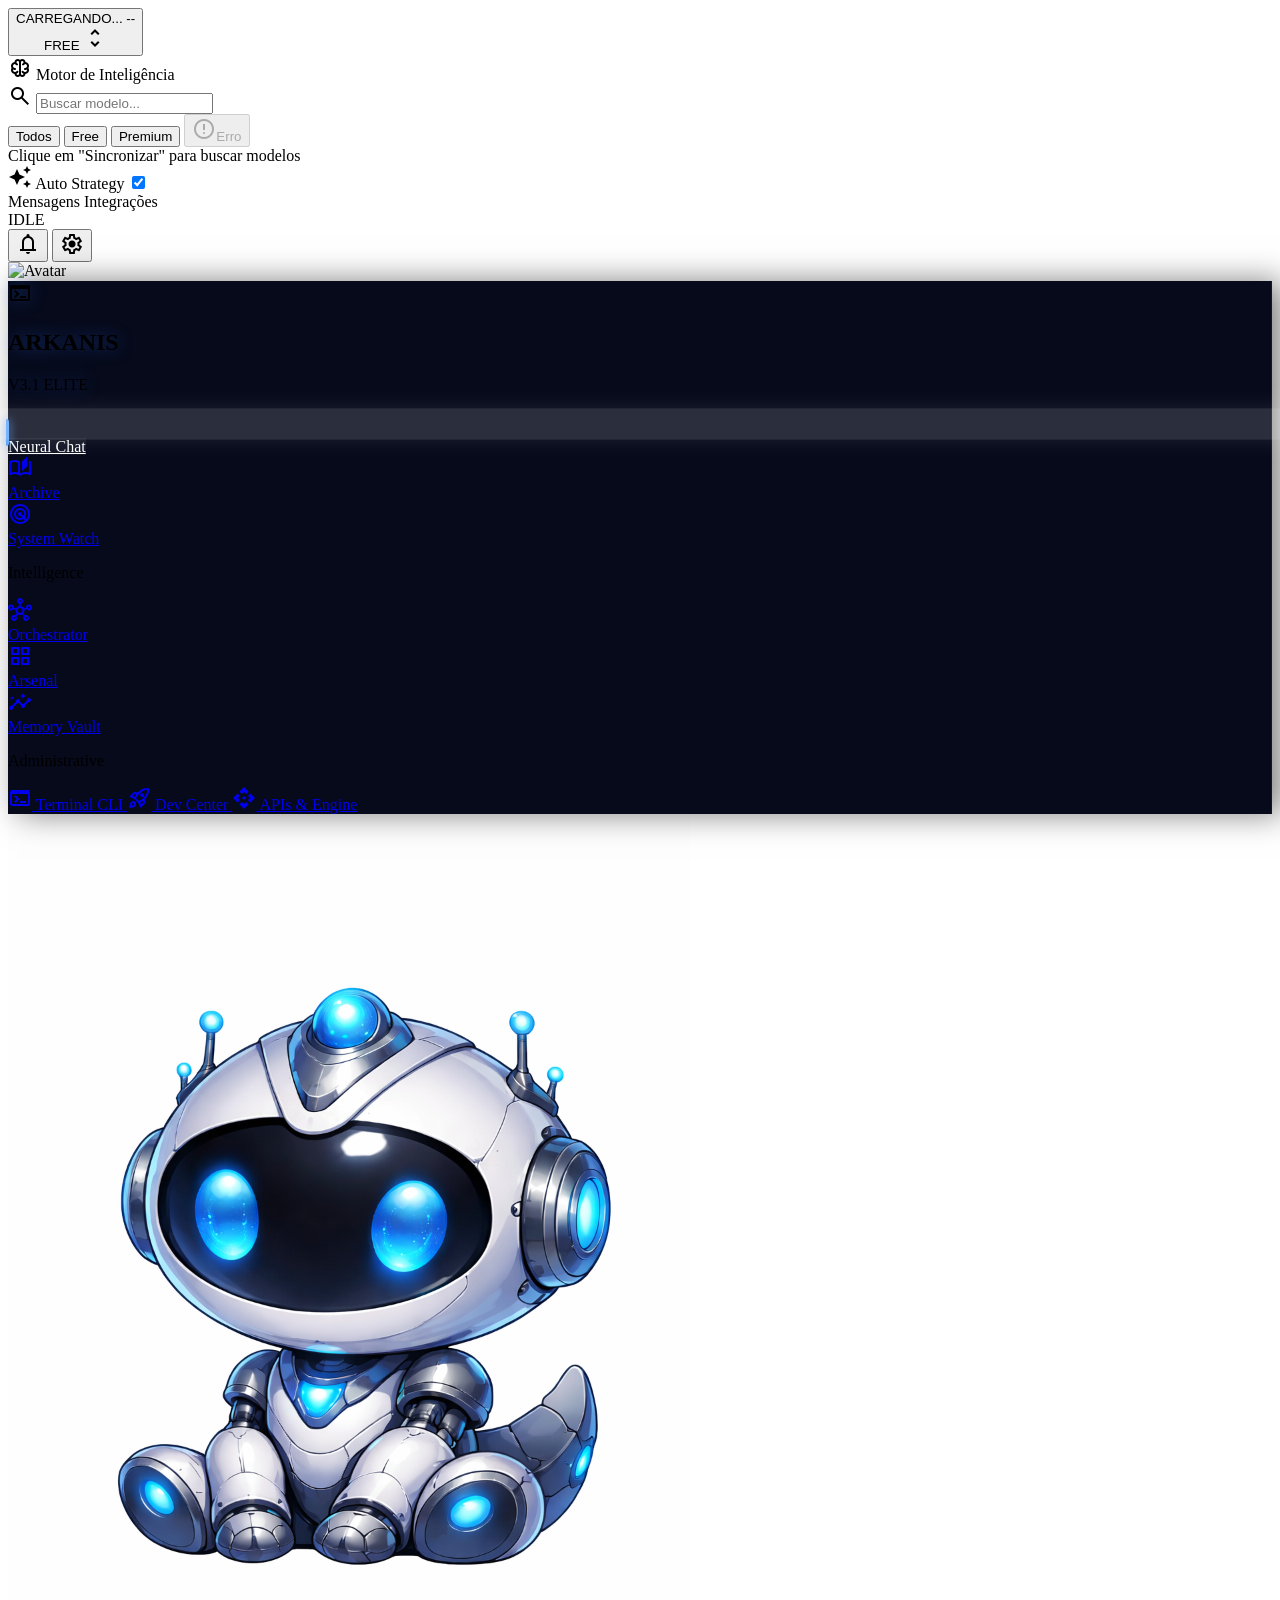
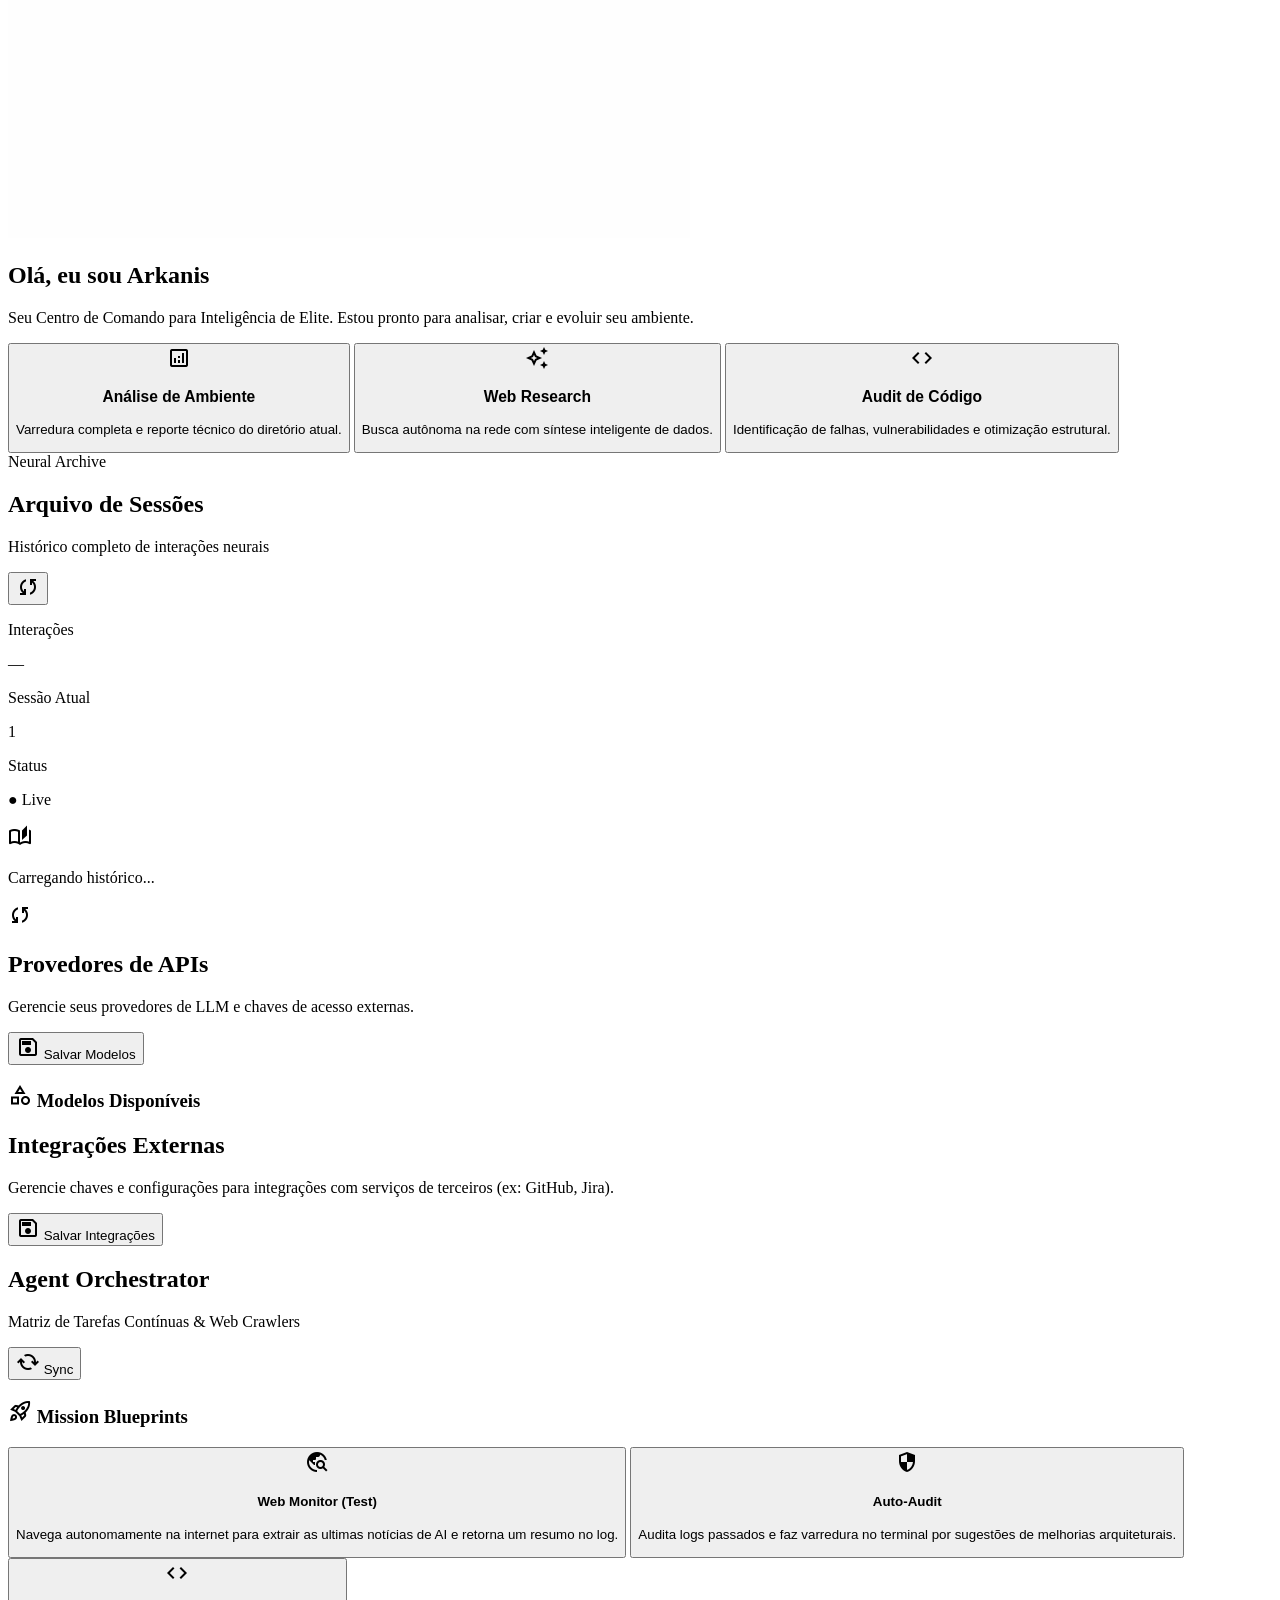
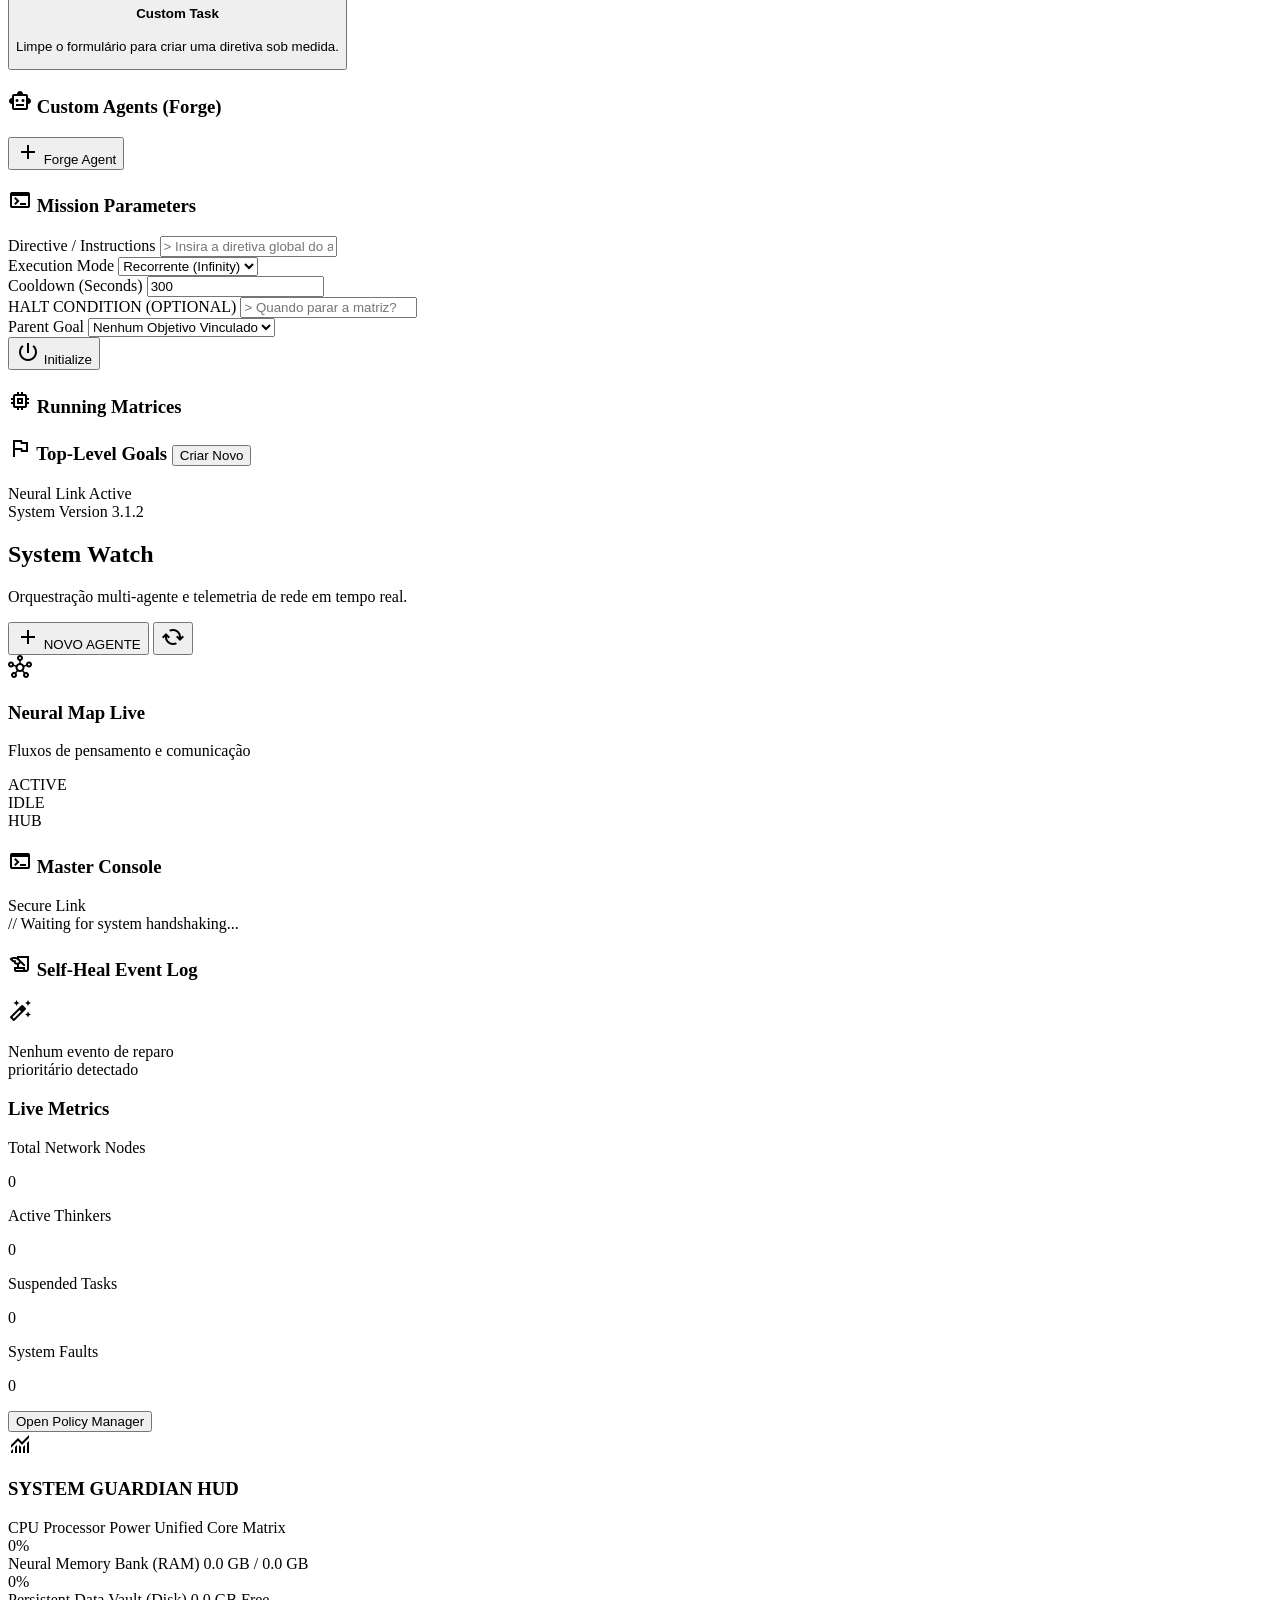
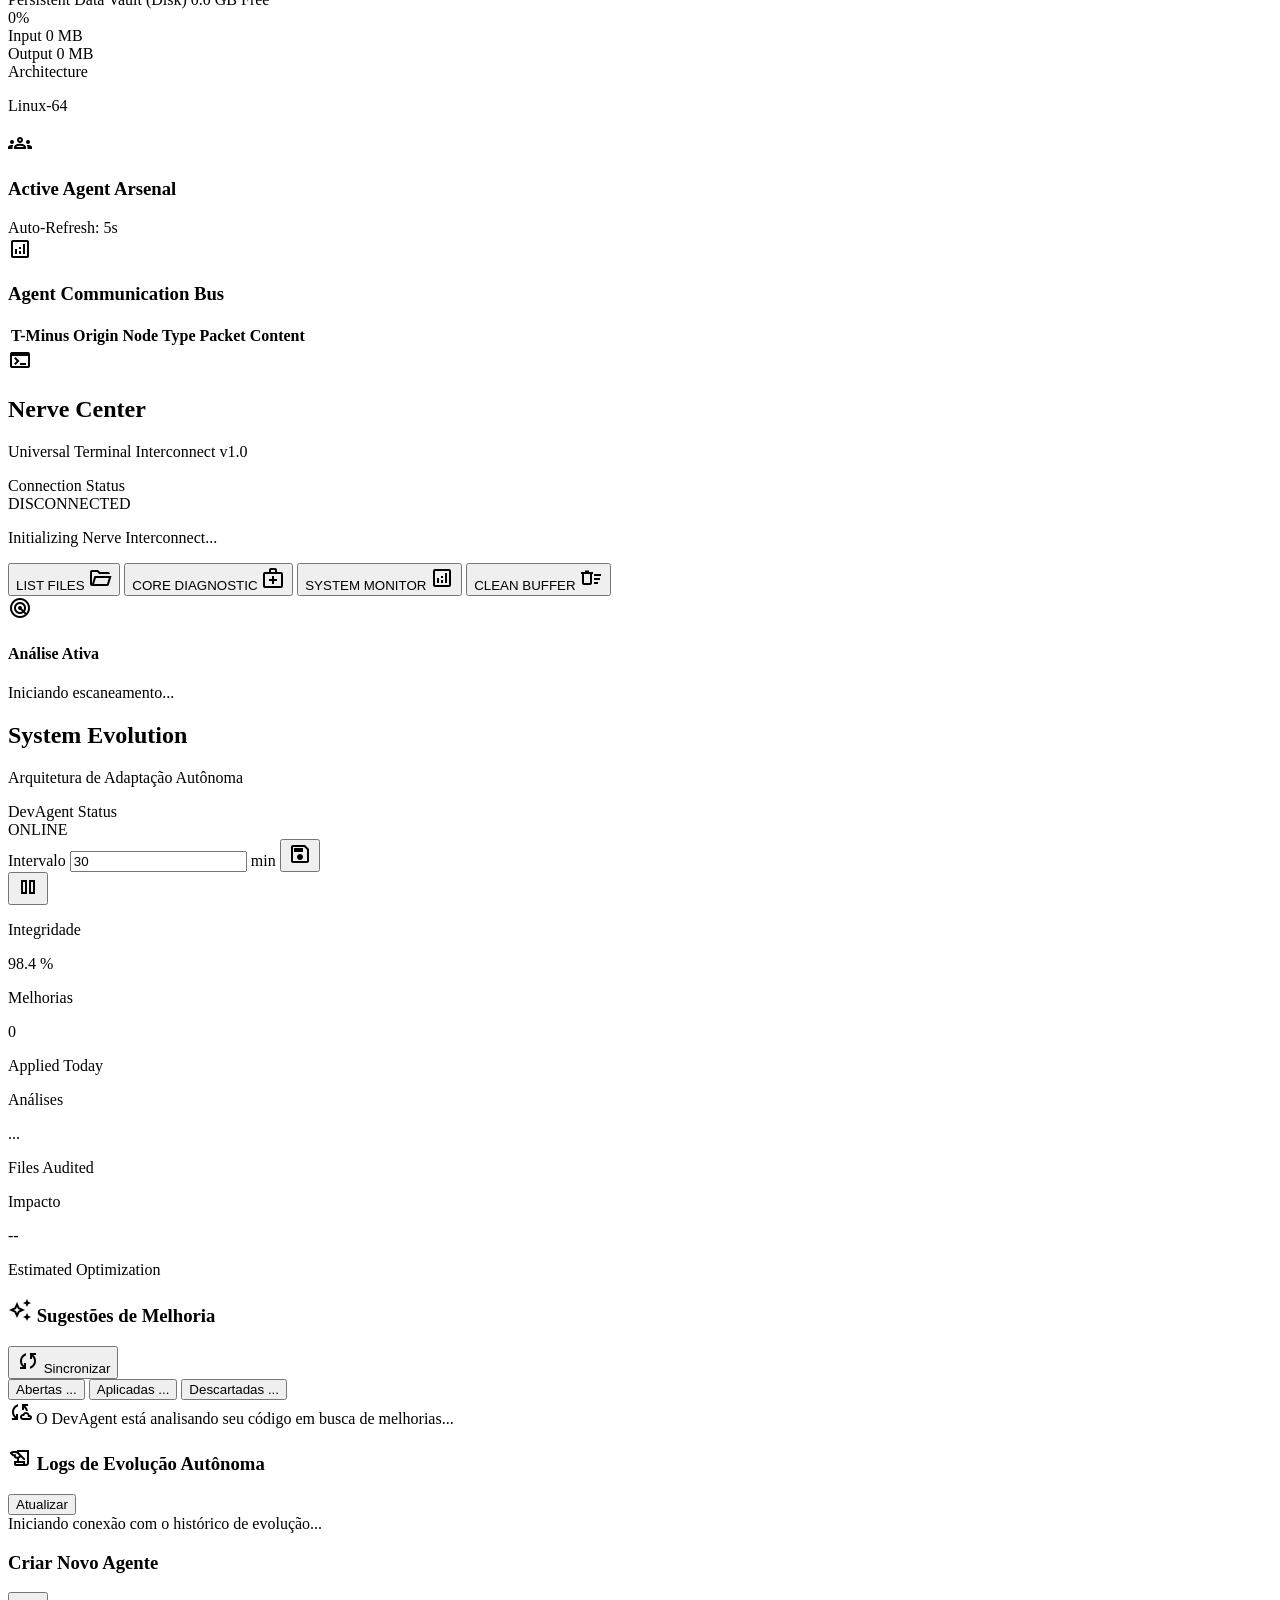
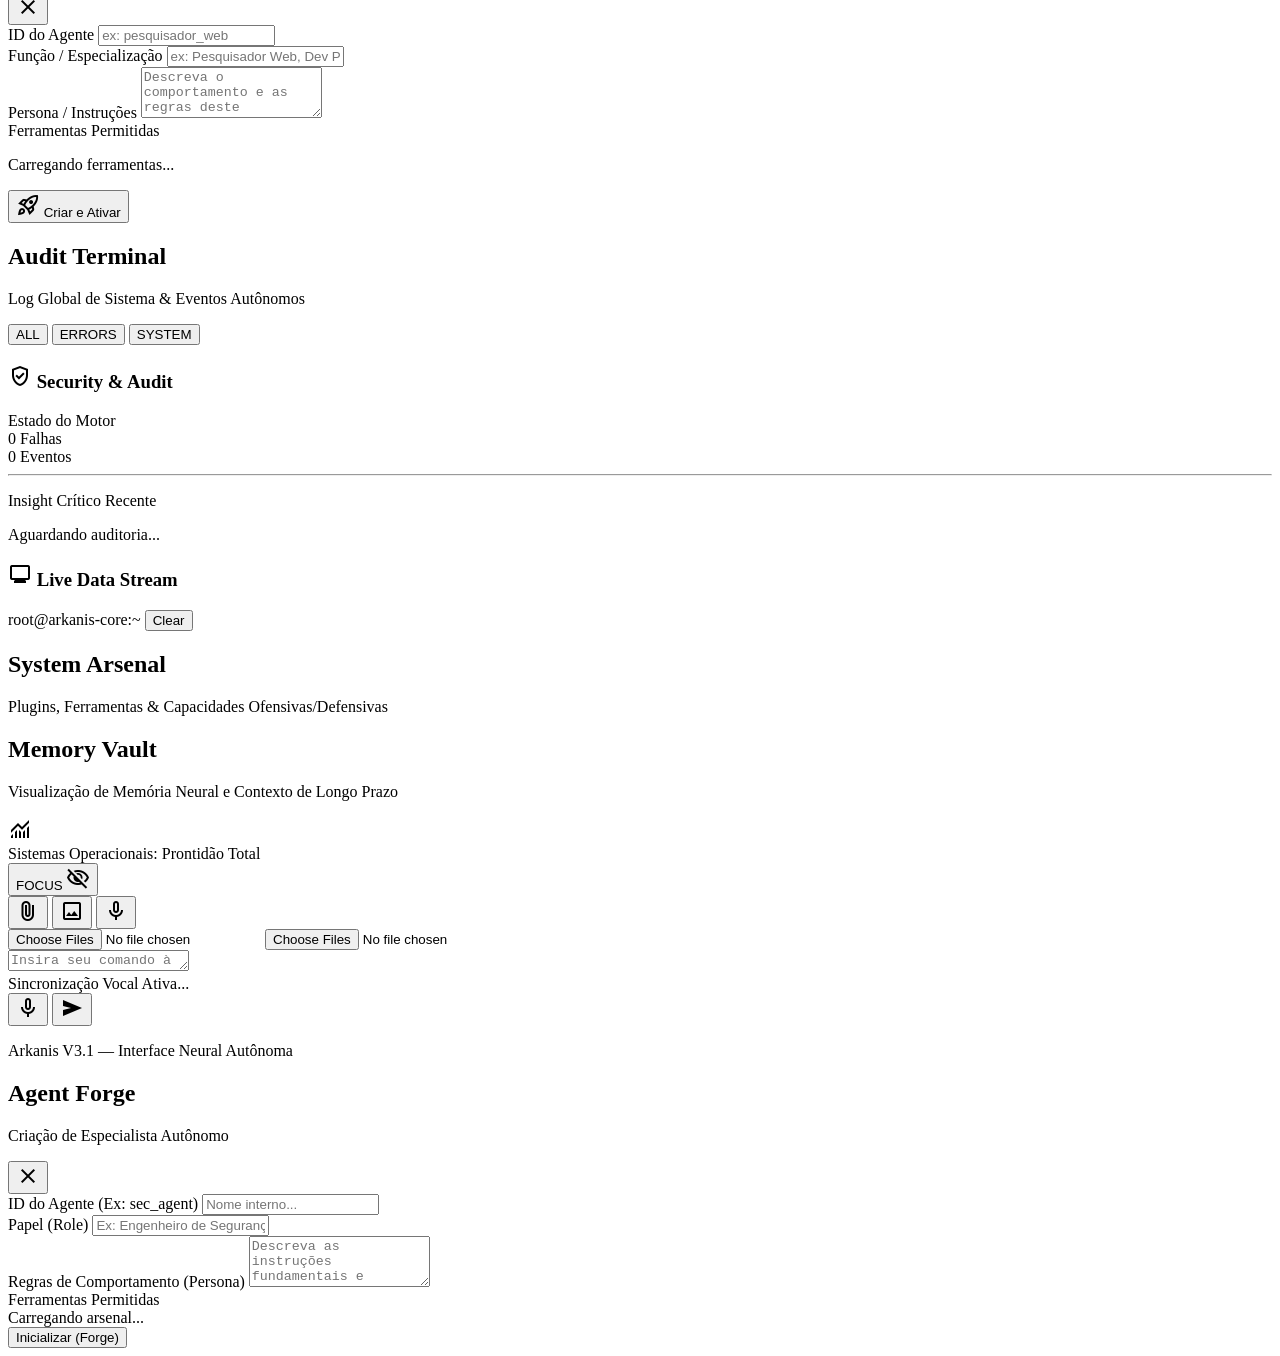
==== commit 1fe9f1ad: "Auto-evolution: Melhoria de Processamento de Output e Tratamento de Erros" ====
--- a/webui/index.html
+++ b/webui/index.html
@@ -1122,6 +1122,15 @@
                                     <span class="w-1.5 h-1.5 rounded-full bg-emerald-400 animate-pulse"></span>
                                     ONLINE
                                 </div>
+                                <div class="h-4 w-px bg-white/10 mx-1"></div>
+                                <div class="flex items-center gap-2">
+                                    <span class="text-[9px] font-black text-slate-500 uppercase tracking-widest">Intervalo</span>
+                                    <input type="number" id="evolutionIntervalInput" value="30" class="w-12 bg-black/40 border border-white/10 rounded text-[10px] text-blue-400 font-bold px-1 text-center focus:outline-none focus:border-blue-500/50">
+                                    <span class="text-[9px] font-bold text-slate-600 uppercase tracking-widest">min</span>
+                                    <button onclick="updateEvolutionConfig()" class="text-blue-400 hover:text-blue-300 transition-colors">
+                                        <span class="material-symbols-outlined text-sm">save</span>
+                                    </button>
+                                </div>
                                 <button onclick="agentToggle('dev_agent')"
                                     class="w-8 h-8 rounded-lg bg-white/5 hover:bg-white/10 flex items-center justify-center text-slate-400 transition-all border border-white/5">
                                     <span class="material-symbols-outlined text-lg" id="devAgentToggleIcon">pause</span>
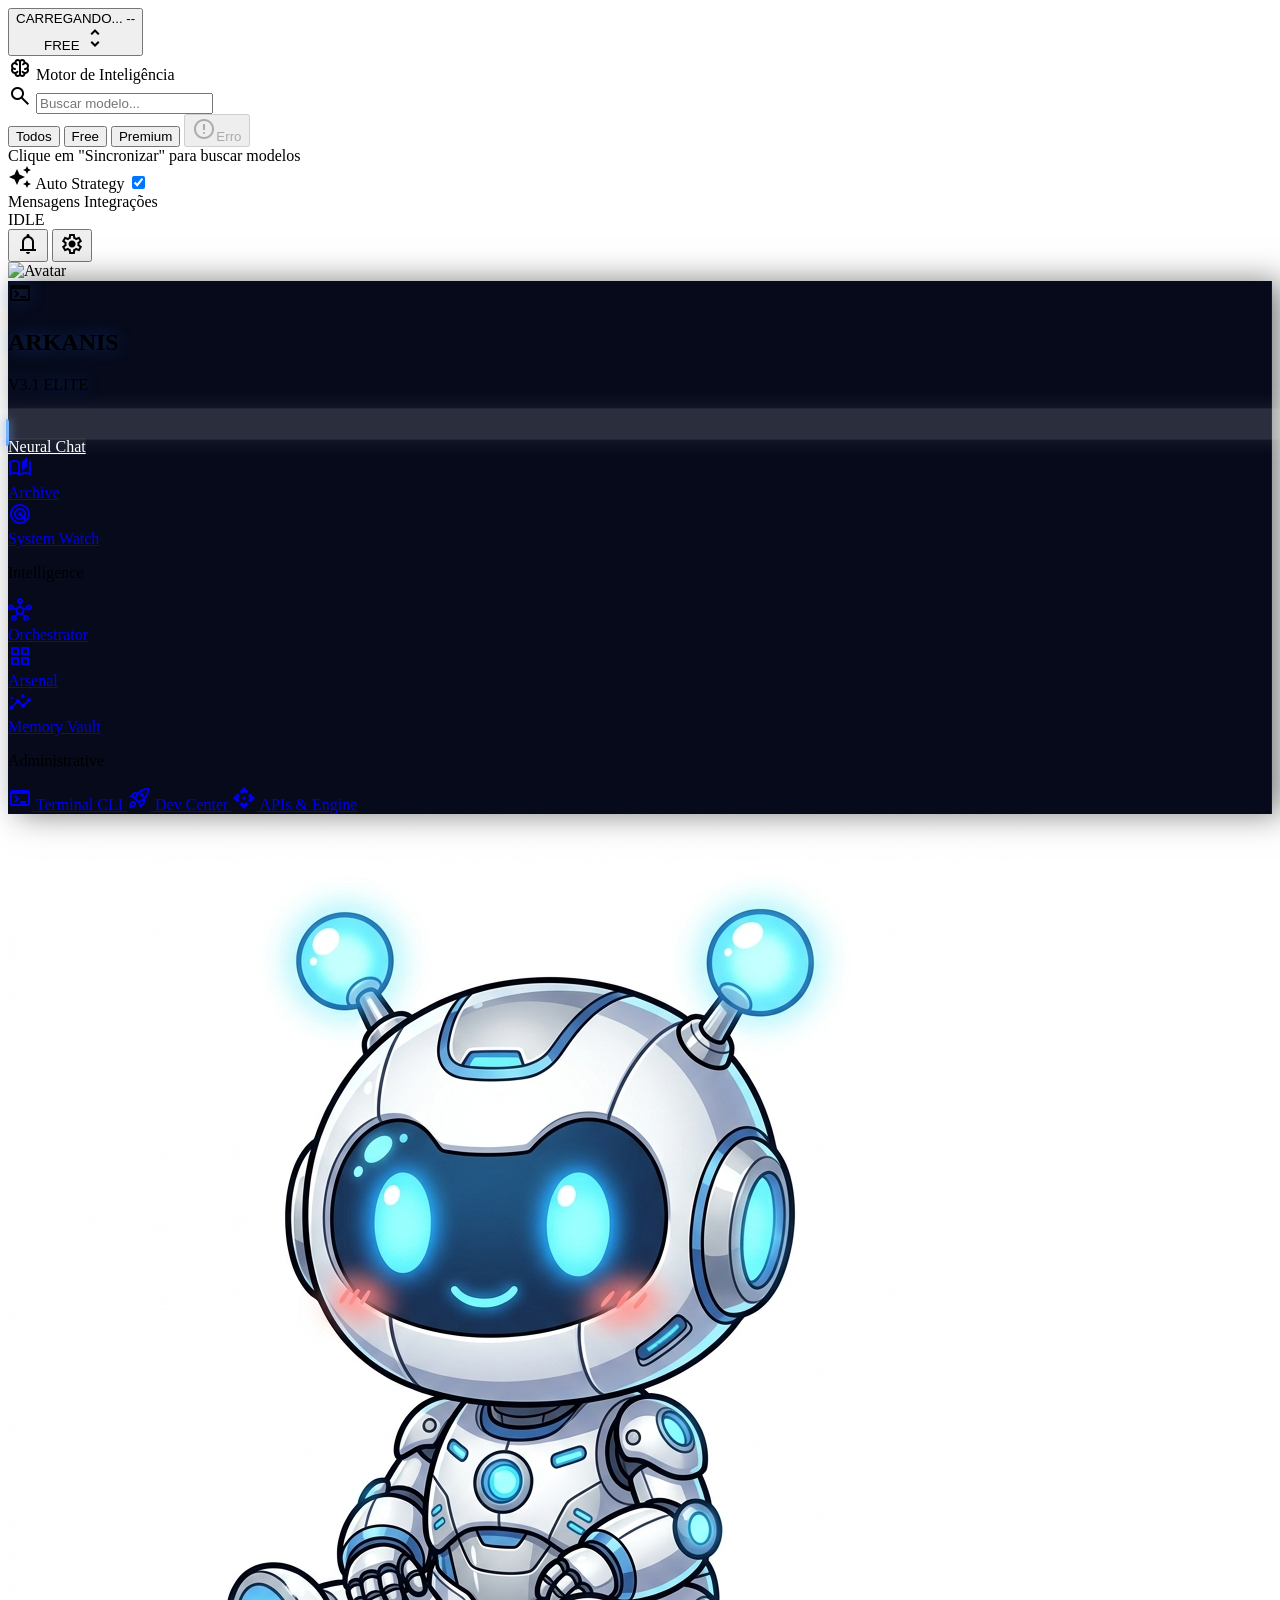
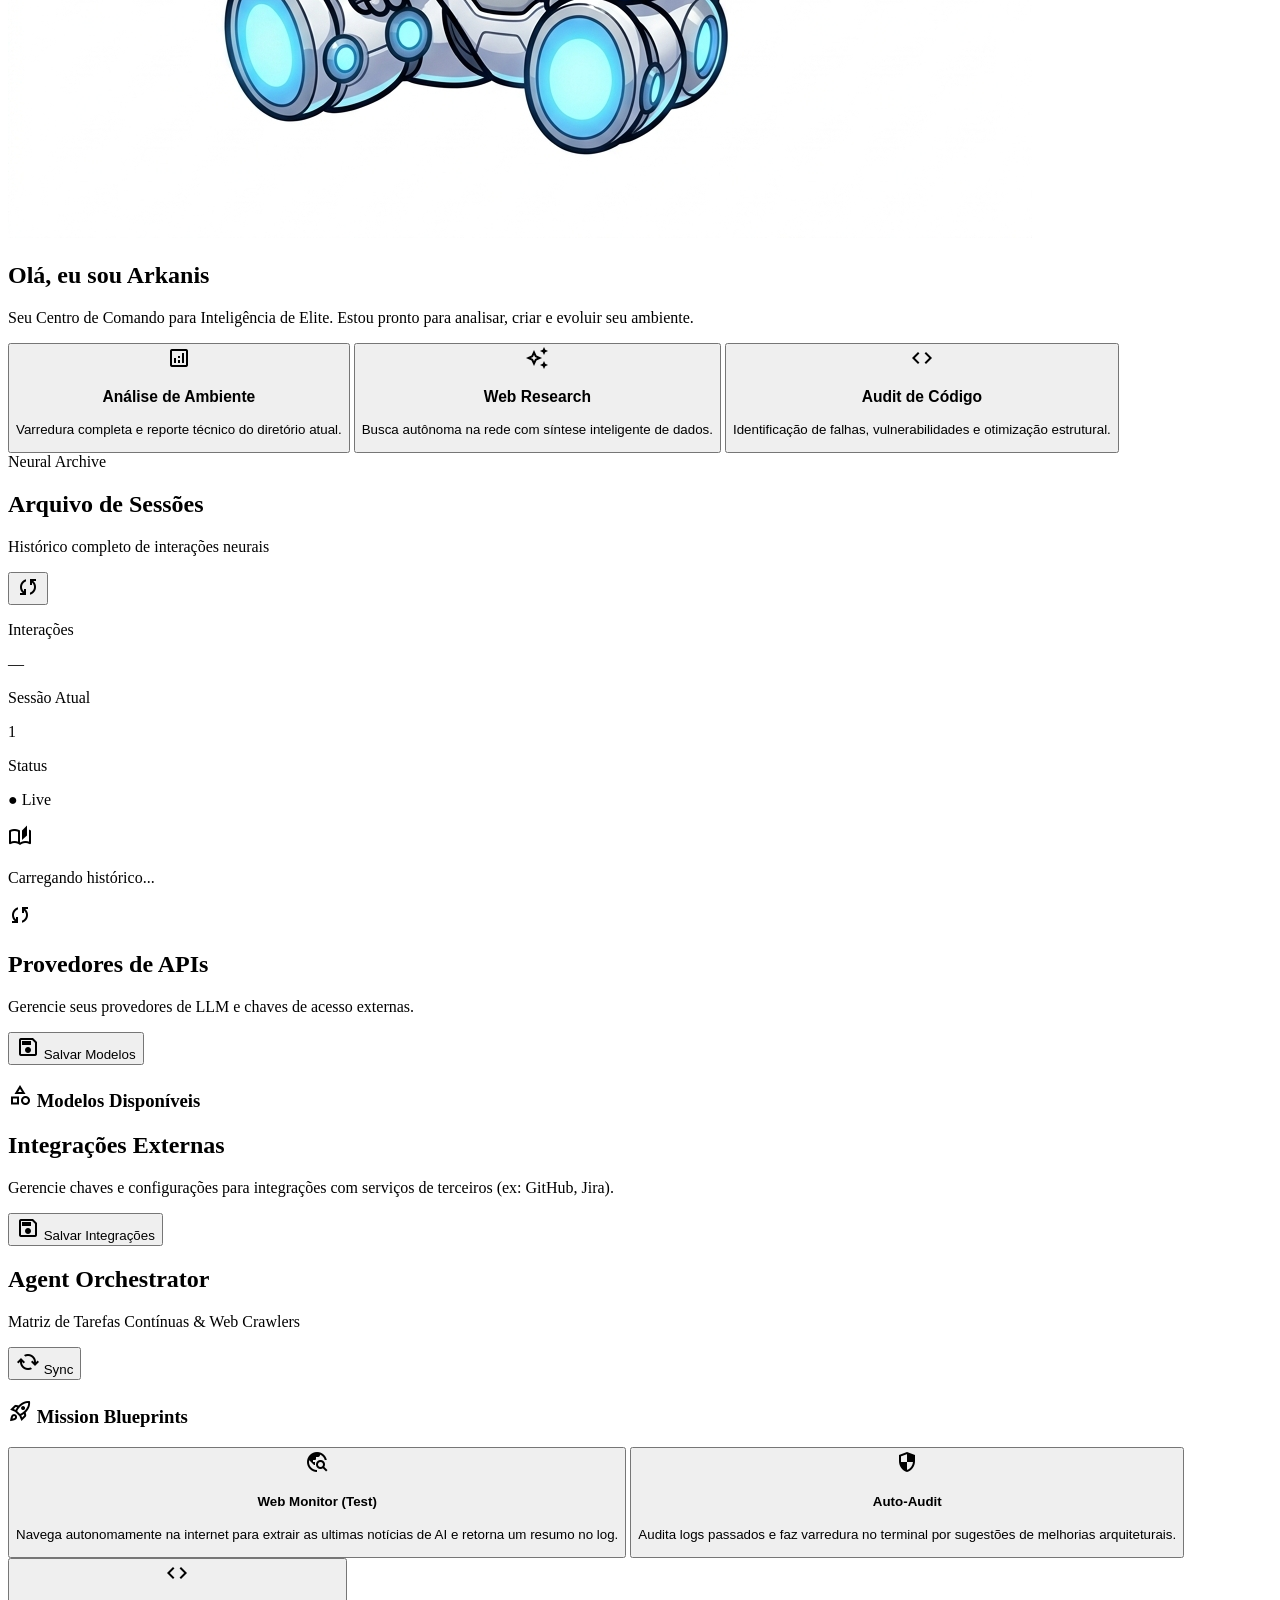
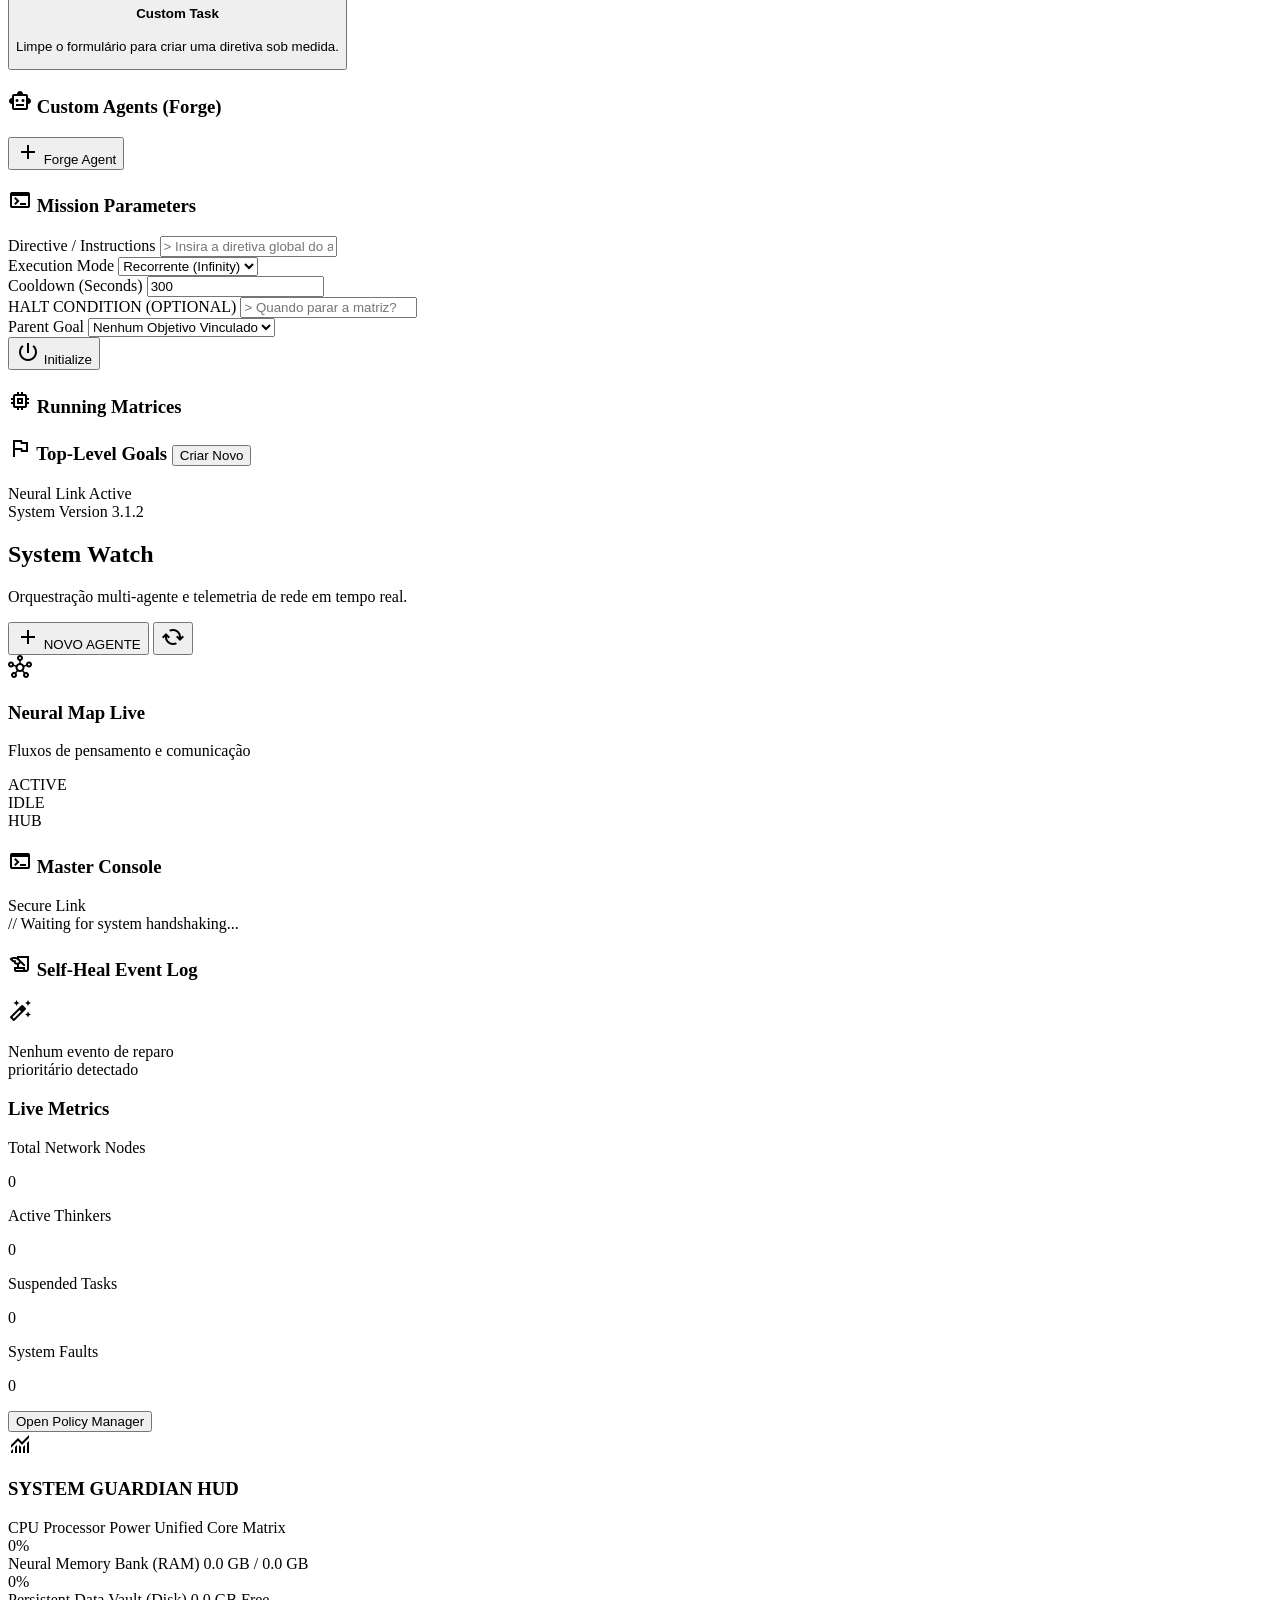
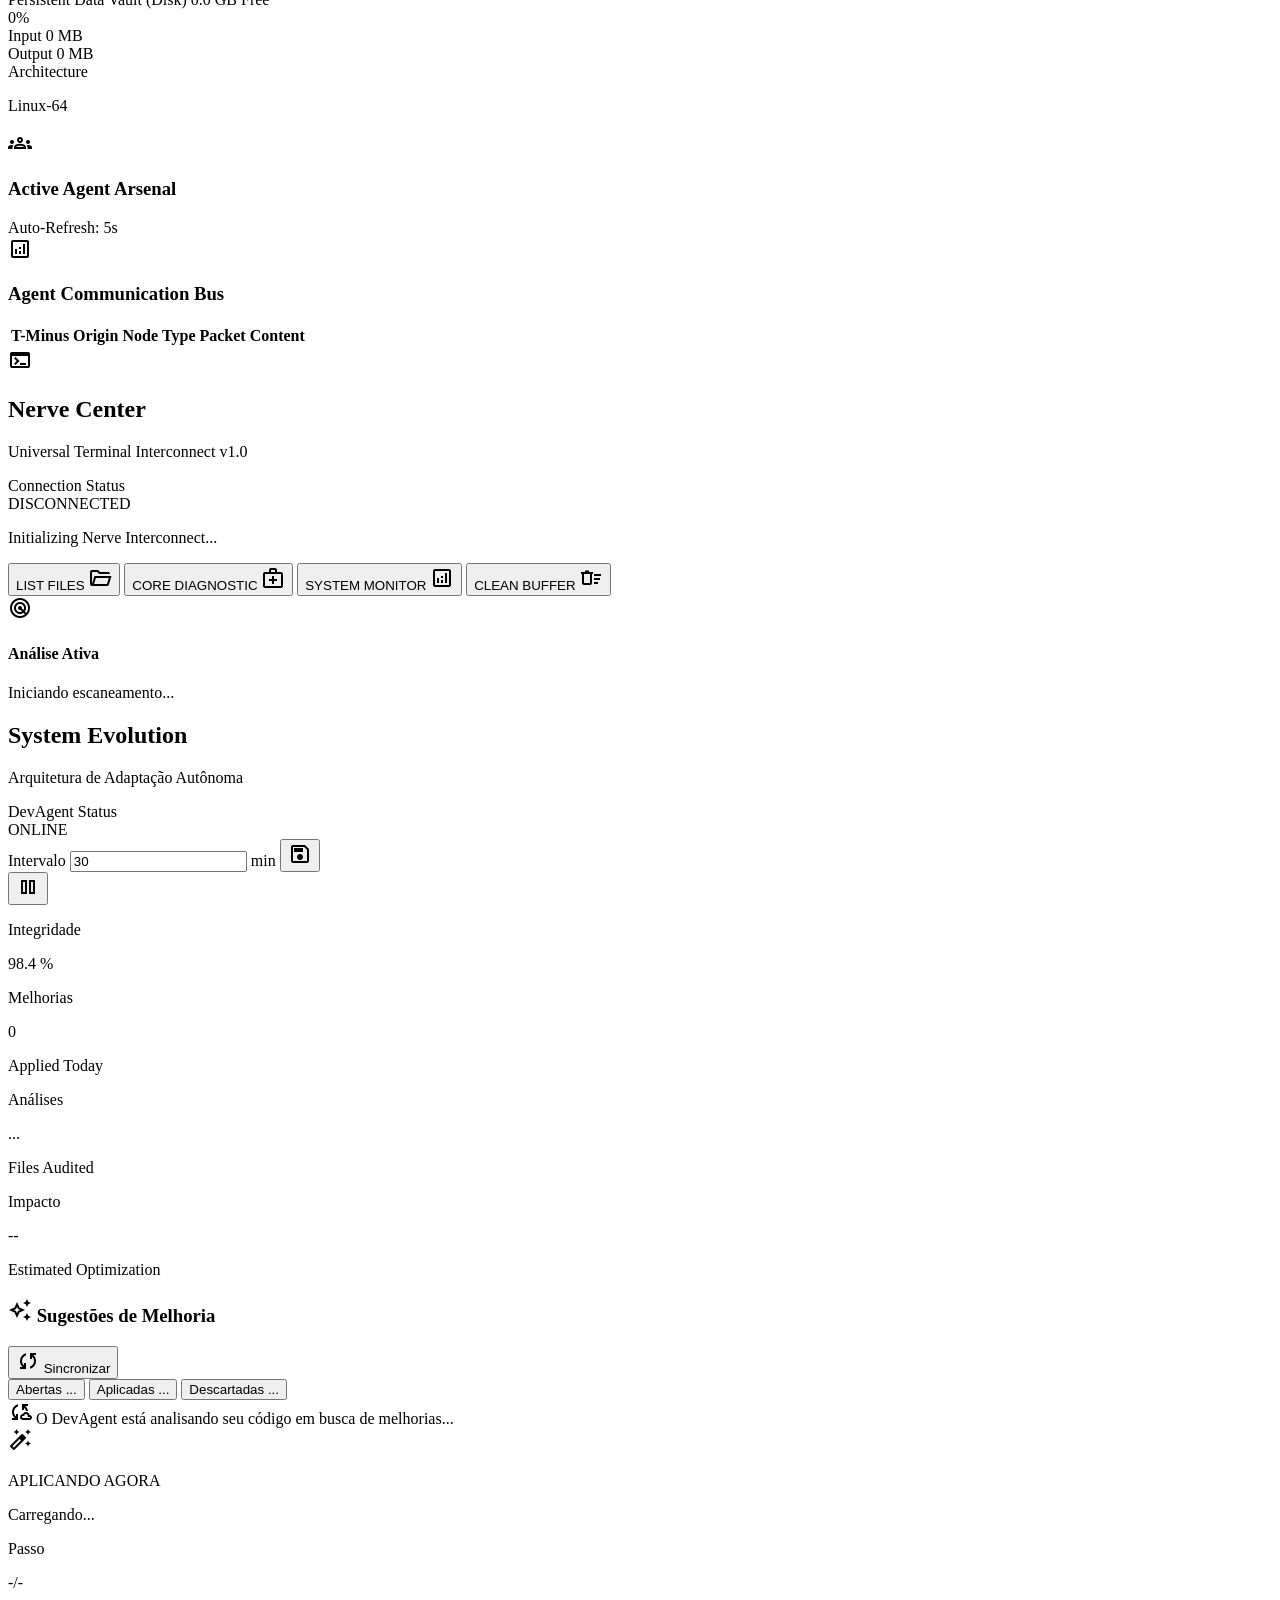
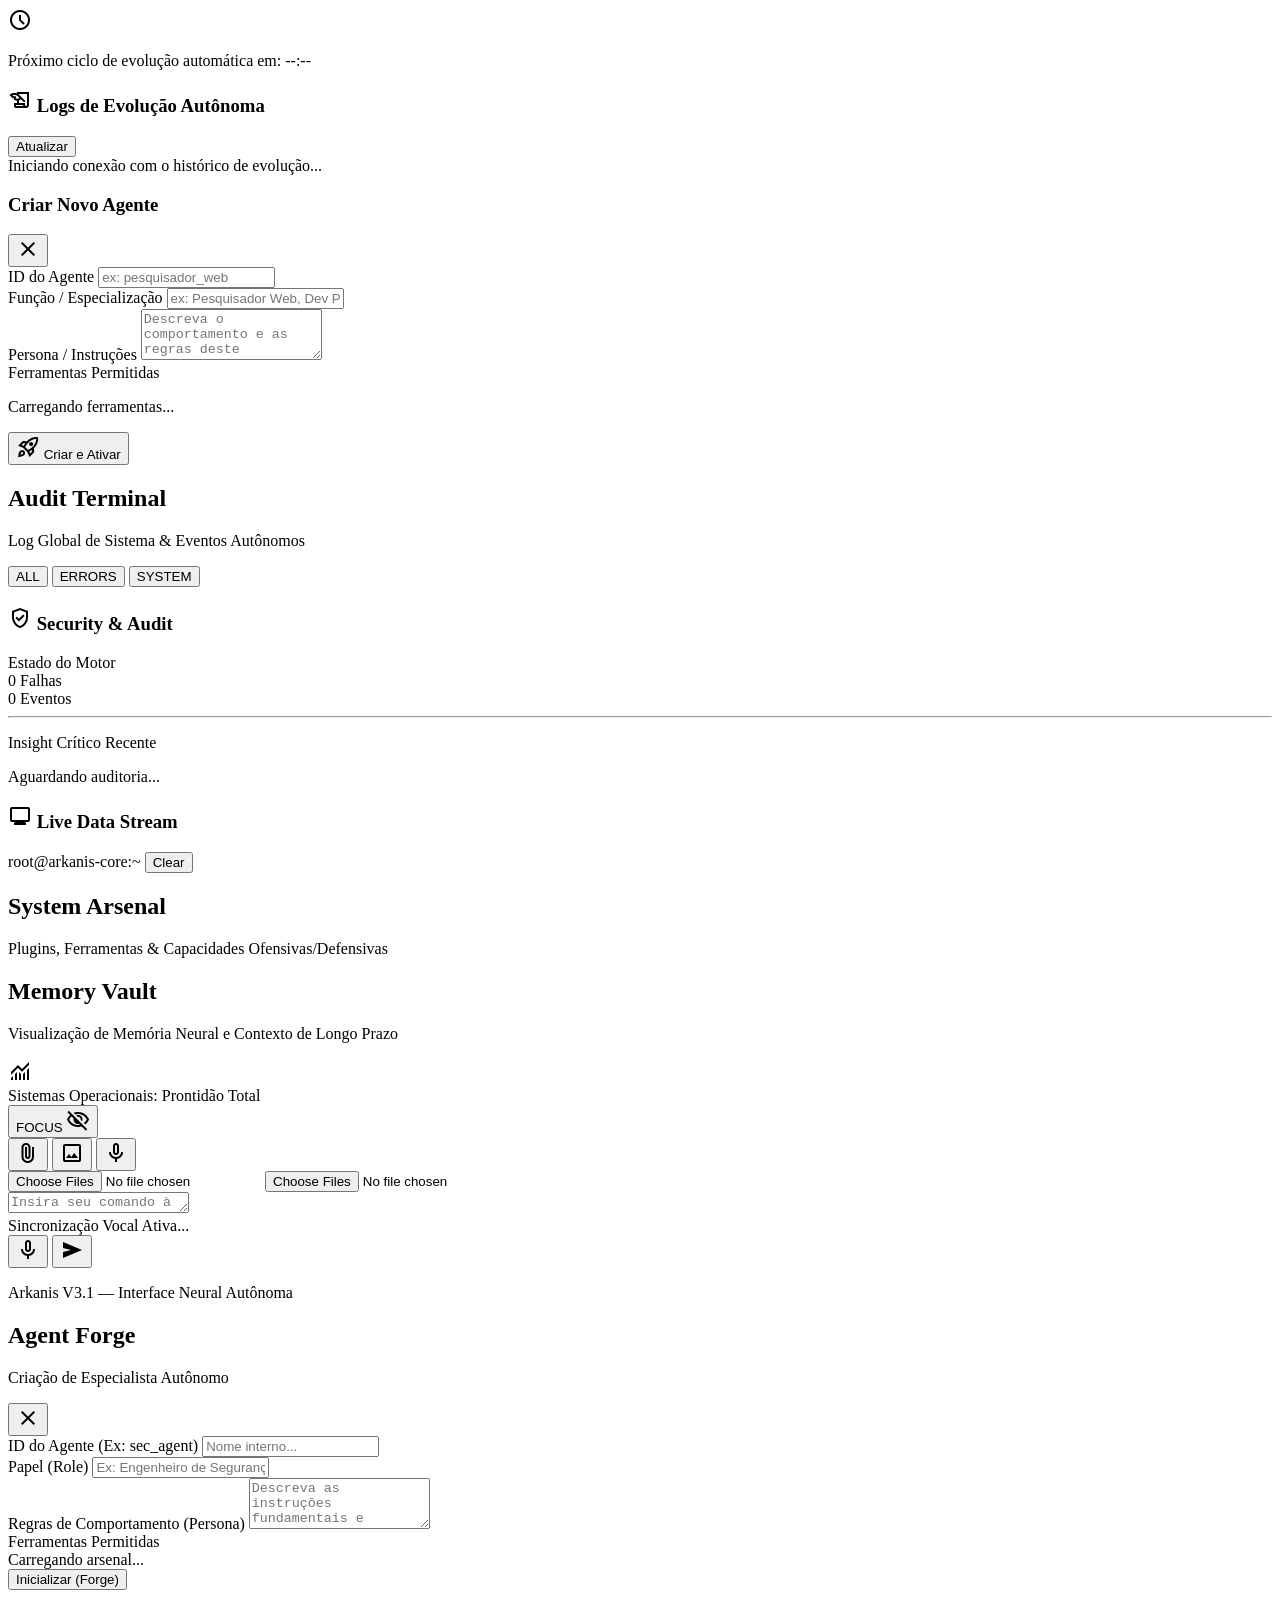
==== commit c7752403: "222" ====
--- a/webui/index.html
+++ b/webui/index.html
@@ -1127,7 +1127,7 @@
                                     <span class="text-[9px] font-black text-slate-500 uppercase tracking-widest">Intervalo</span>
                                     <input type="number" id="evolutionIntervalInput" value="30" class="w-12 bg-black/40 border border-white/10 rounded text-[10px] text-blue-400 font-bold px-1 text-center focus:outline-none focus:border-blue-500/50">
                                     <span class="text-[9px] font-bold text-slate-600 uppercase tracking-widest">min</span>
-                                    <button onclick="updateEvolutionConfig()" class="text-blue-400 hover:text-blue-300 transition-colors">
+                                    <button onclick="updateEvolutionConfig(this)" class="text-blue-400 hover:text-blue-300 transition-colors">
                                         <span class="material-symbols-outlined text-sm">save</span>
                                     </button>
                                 </div>
@@ -1211,6 +1211,26 @@
 
                     <!-- Evolution Logs Section -->
                     <div class="mt-20 pt-10 border-t border-white/5 space-y-6">
+                        <!-- Live Evolution Status Banner -->
+                        <div id="evolutionActiveBanner" class="hidden items-center gap-4 bg-emerald-500/10 border border-emerald-500/30 rounded-2xl p-4 animate-pulse">
+                            <span class="material-symbols-outlined text-emerald-400 text-2xl">auto_fix_high</span>
+                            <div class="flex-1">
+                                <p class="text-[10px] font-black text-emerald-400 uppercase tracking-widest">APLICANDO AGORA</p>
+                                <p id="evolutionActiveTitle" class="text-sm font-bold text-white mt-0.5">Carregando...</p>
+                            </div>
+                            <div class="text-right">
+                                <p class="text-[9px] text-slate-500 uppercase tracking-widest">Passo</p>
+                                <p id="evolutionActiveStep" class="text-lg font-black text-emerald-400">-/-</p>
+                            </div>
+                        </div>
+
+                        <!-- Next Run Countdown -->
+                        <div id="evolutionNextRunBanner" class="flex items-center gap-3 bg-white/5 border border-white/5 rounded-xl p-3 px-4">
+                            <span class="material-symbols-outlined text-slate-500 text-sm">schedule</span>
+                            <p class="text-[10px] text-slate-500 flex-1">Próximo ciclo de evolução automática em: <span id="evolutionCountdown" class="text-blue-400 font-bold">--:--</span></p>
+                            <span id="evolutionIntervalBadge" class="text-[9px] font-black text-slate-600 uppercase tracking-widest"></span>
+                        </div>
+
                         <div class="flex items-center justify-between">
                             <h3 class="text-[11px] font-bold text-slate-500 uppercase tracking-widest flex items-center gap-2">
                                 <span class="material-symbols-outlined text-sm">history_edu</span> Logs de Evolução Autônoma
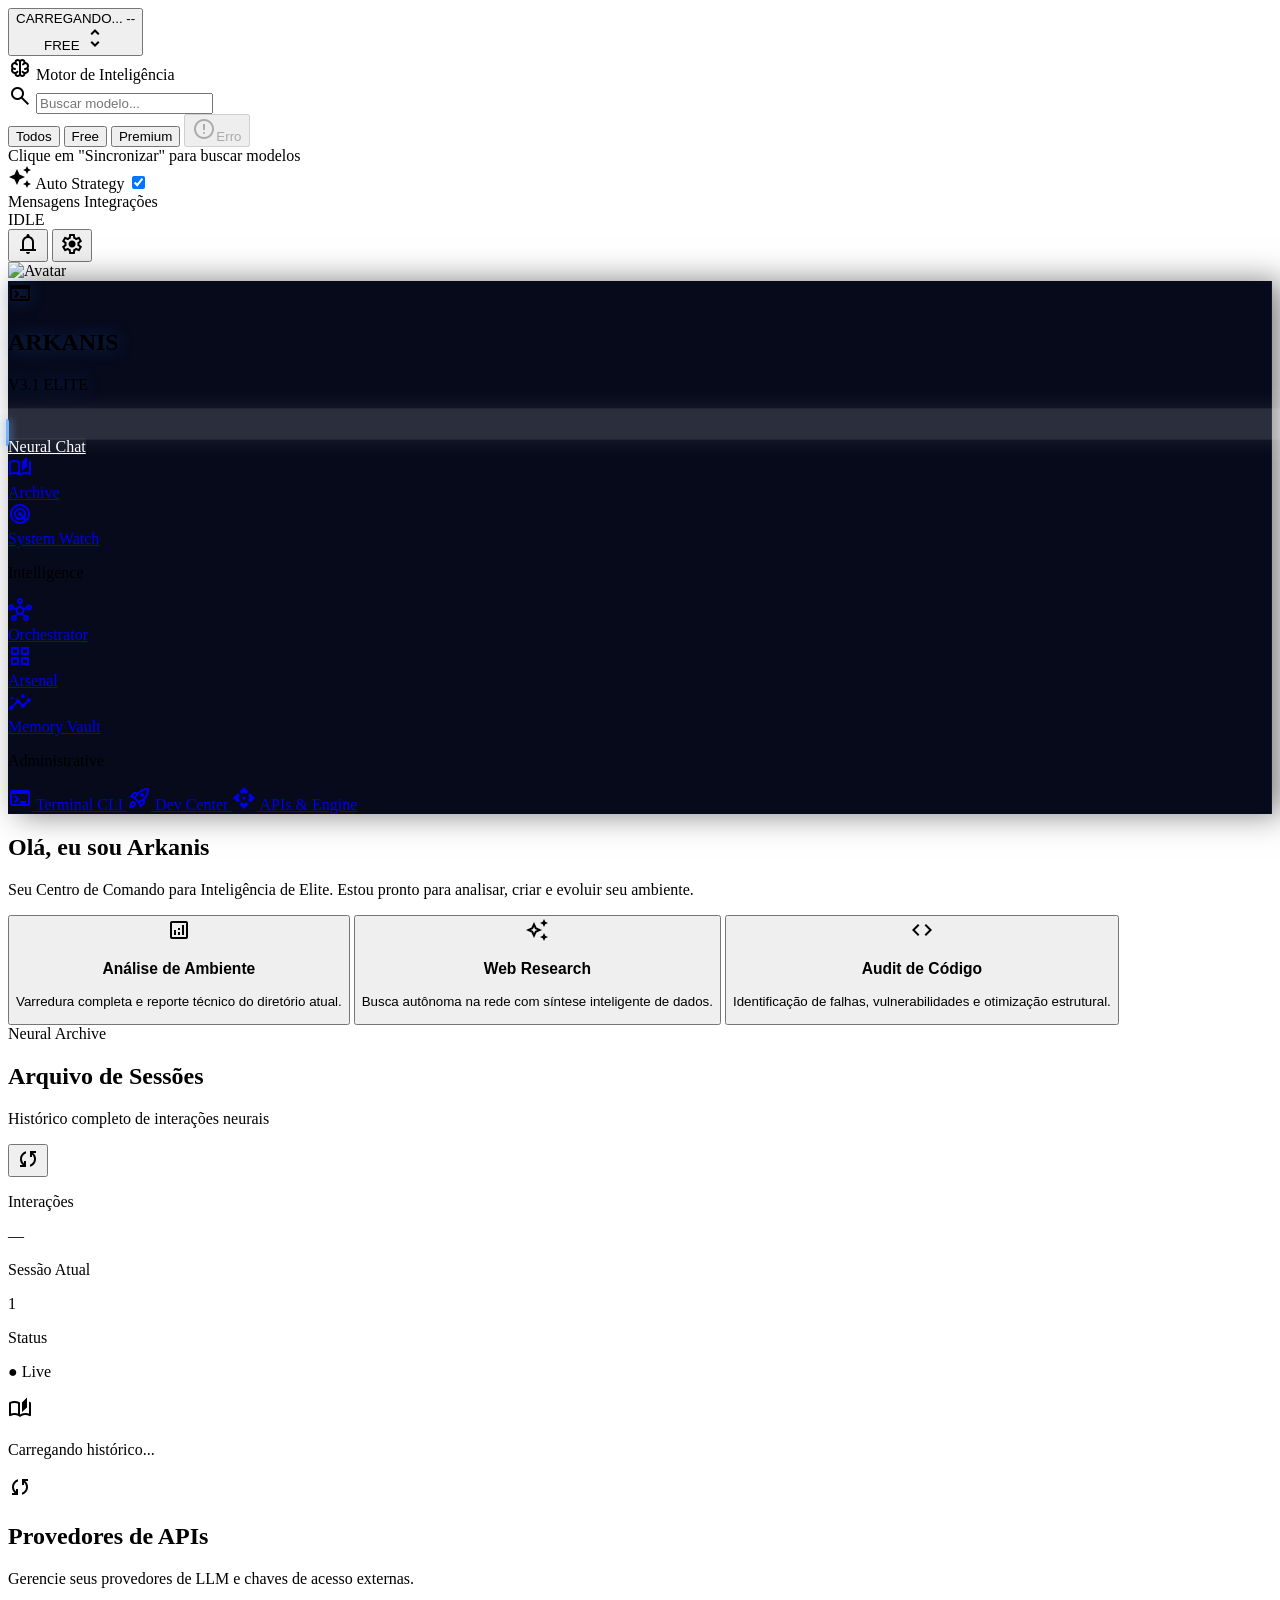
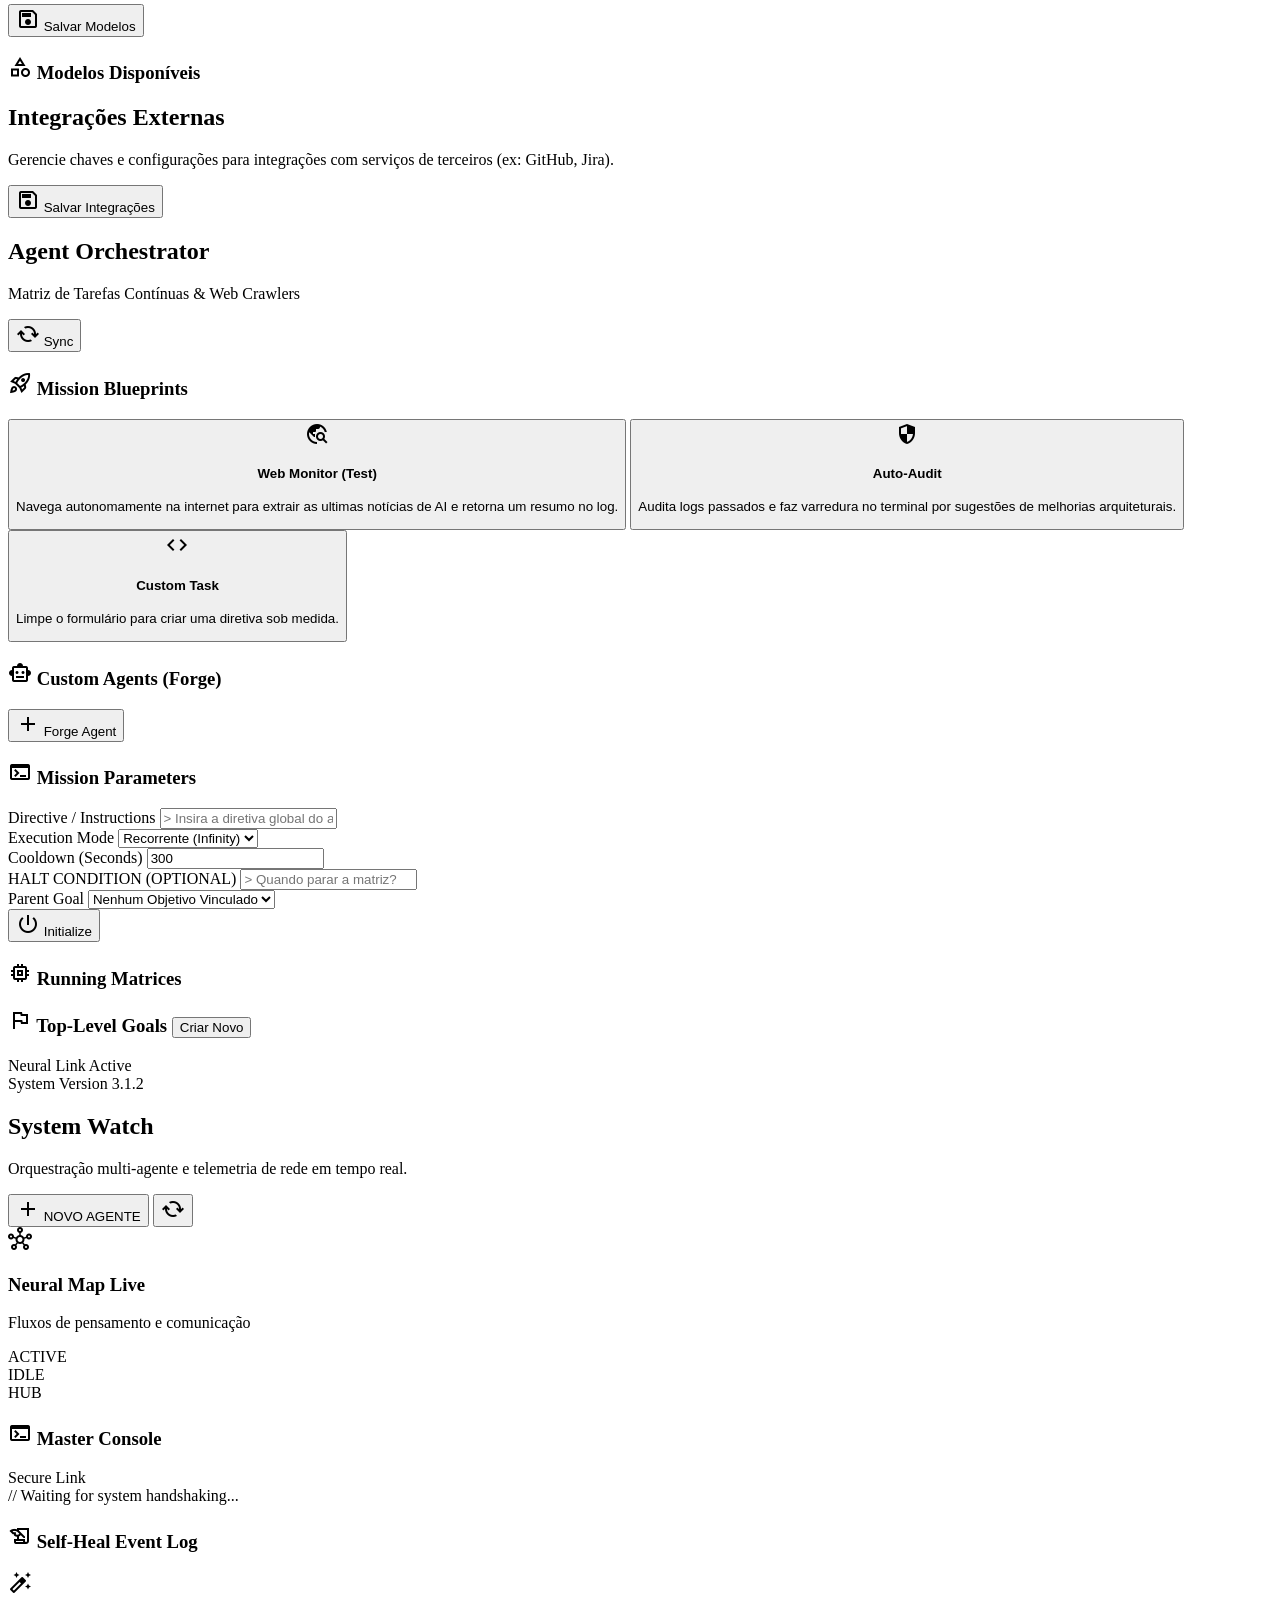
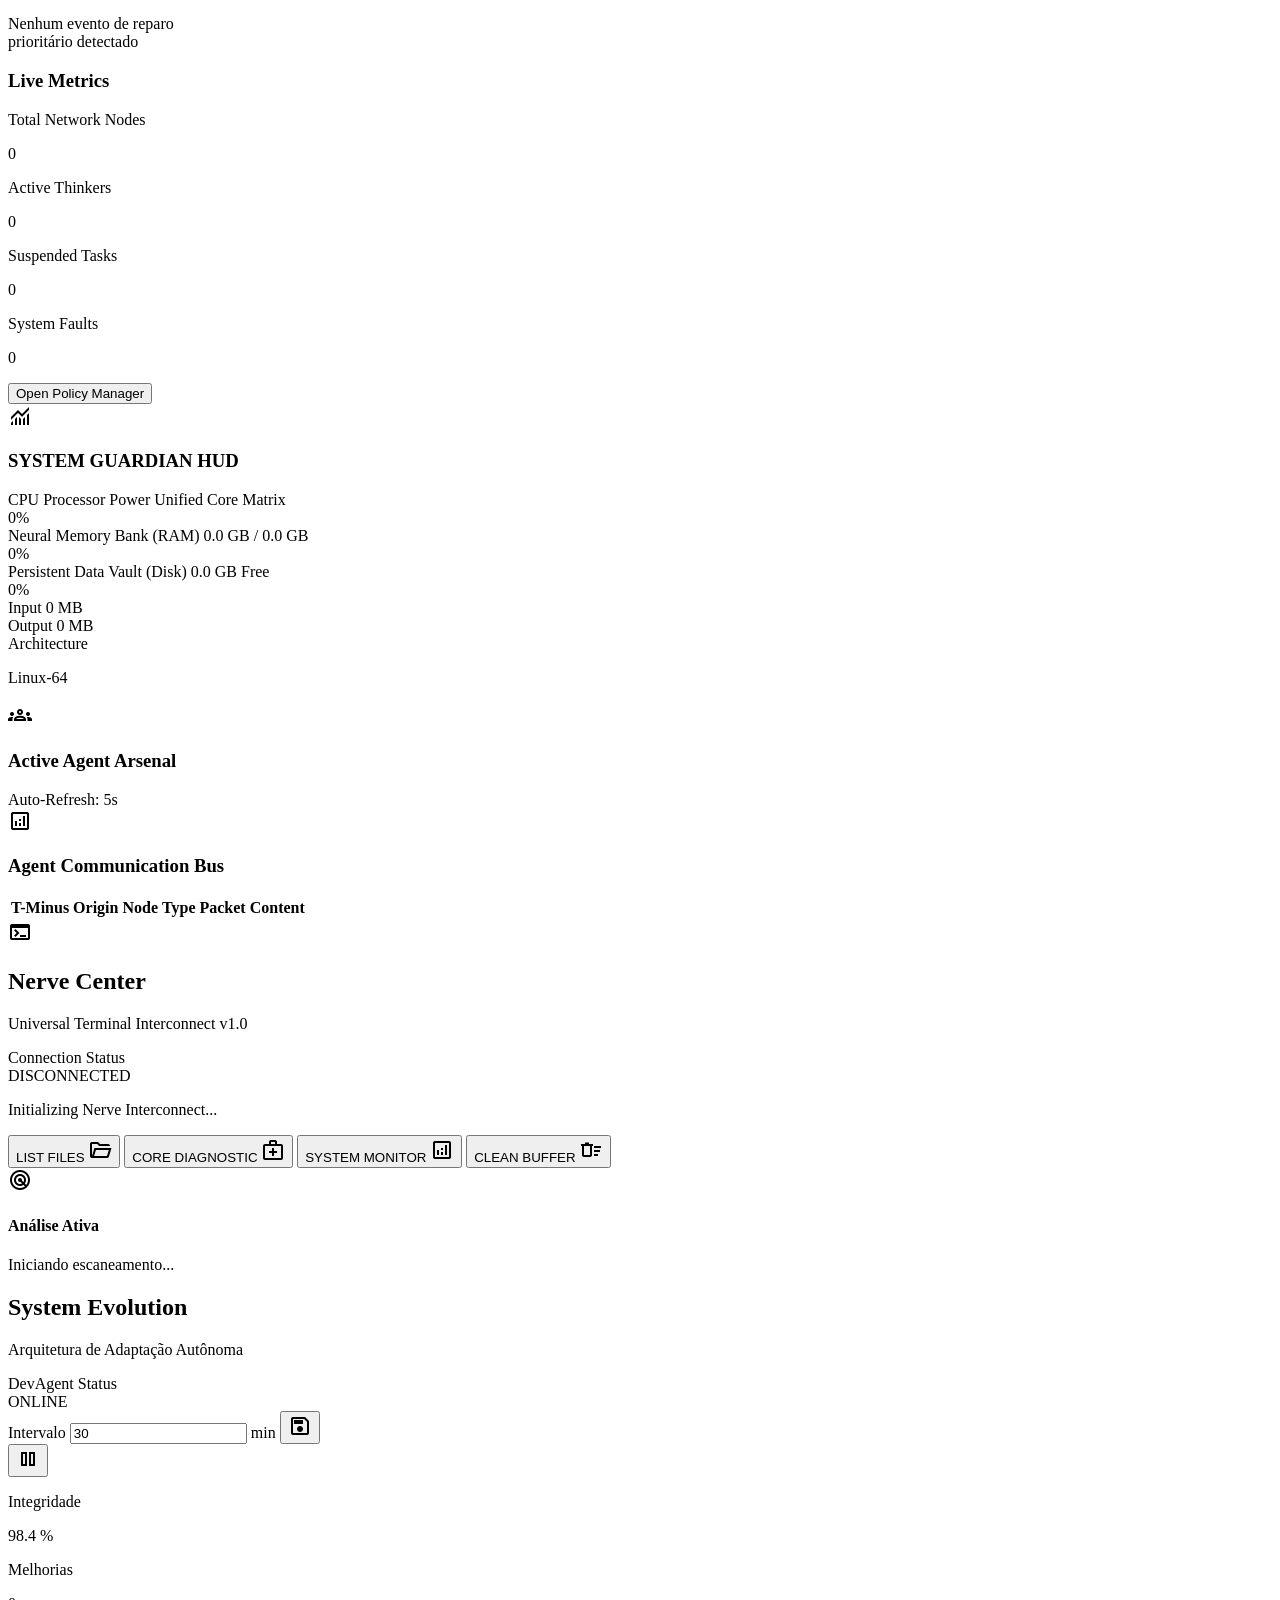
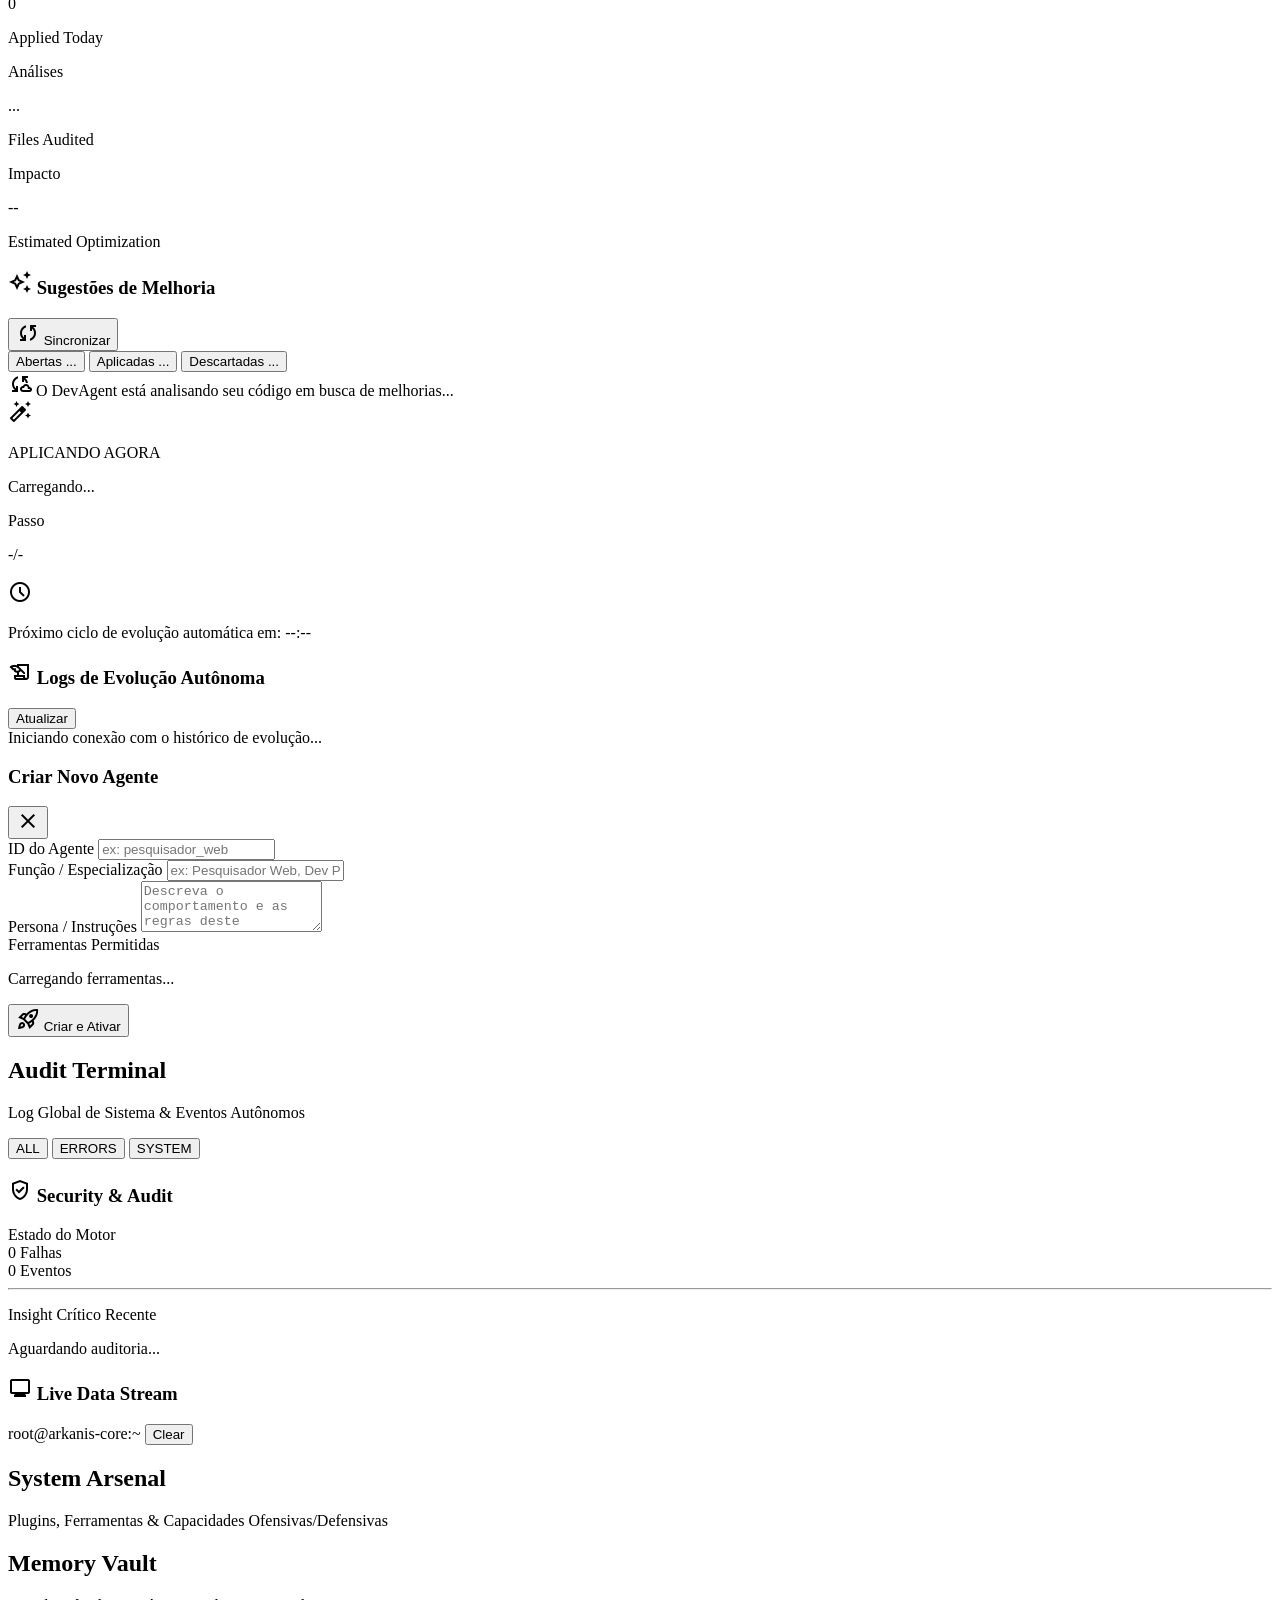
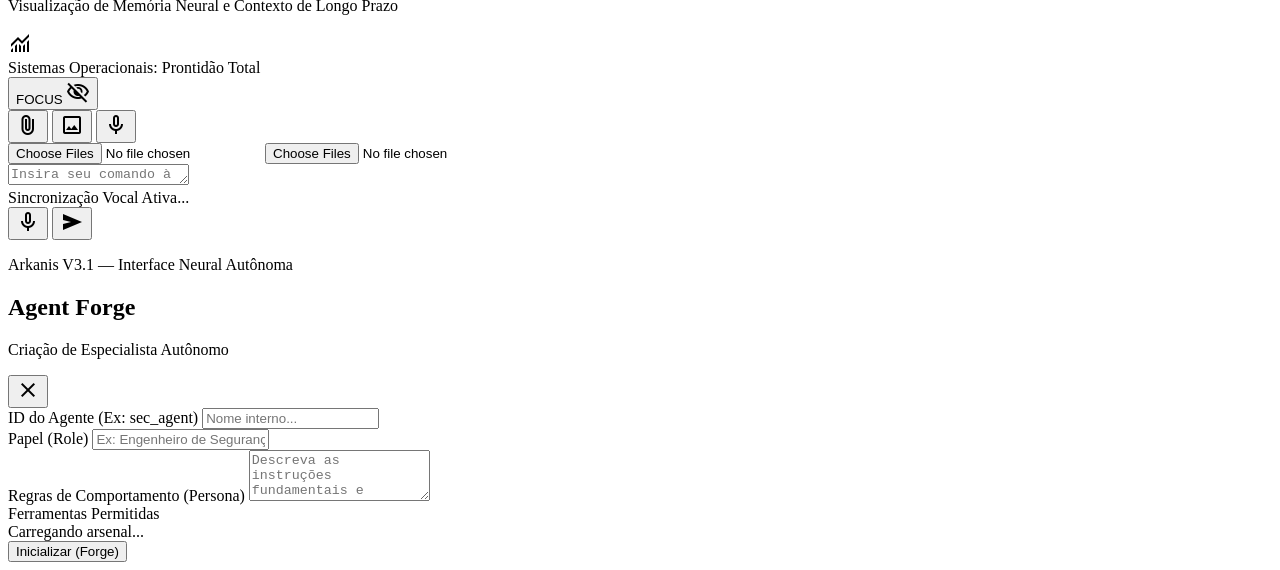
==== commit a7948d87: "Auto-evolution: Melhoria de Robustez e Logging" ====
--- a/webui/index.html
+++ b/webui/index.html
@@ -419,15 +419,8 @@
         <section id="chatDisplay" class="flex-1 overflow-y-auto px-8 md:px-24 py-12 custom-scrollbar">
             <div class="max-w-4xl mx-auto space-y-10">
                 <!-- Welcome Screen -->
-                <div id="welcomeScreen" class="text-center py-12 space-y-8 flex flex-col items-center">
-                    <div class="mascot-container relative w-64 h-64 mb-4">
-                        <div class="mascot-shadow absolute bottom-0 left-1/2 -translate-x-1/2 w-40 h-8 rounded-[100%]">
-                        </div>
-                        <img src="assets/mascot.png" alt="Arkanis Mascot"
-                            class="mascot-hero w-full h-full object-contain relative z-10">
-                    </div>
-
-                    <div class="space-y-4 max-w-2xl px-6">
+                <div id="welcomeScreen" class="text-center py-8 space-y-6 flex flex-col items-center justify-center min-h-[50vh] mt-10">
+                    <div class="space-y-2 max-w-2xl px-6">
                         <h2
                             class="text-4xl md:text-6xl font-headline font-extrabold text-white tracking-tight drop-shadow-sm">
                             Olá, eu sou <span class="text-blue-500 text-glow-blue uppercase">Arkanis</span>
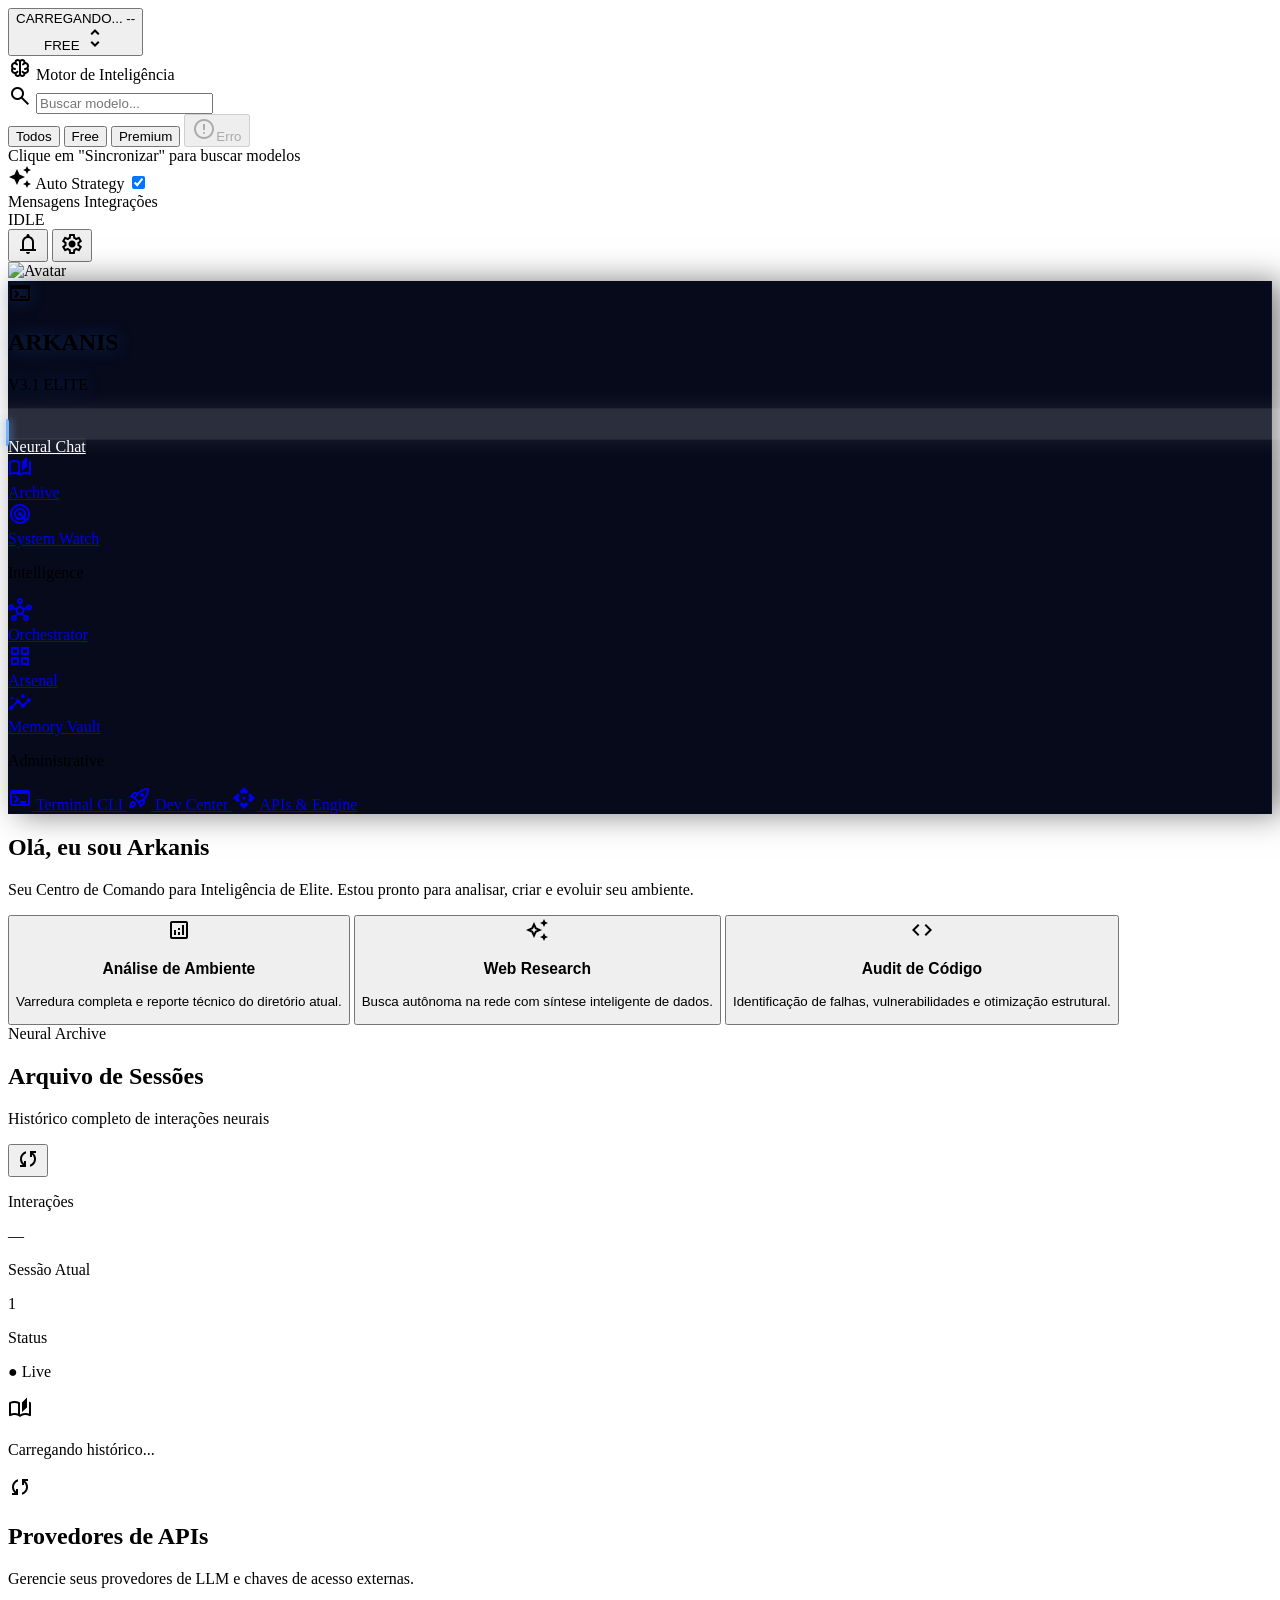
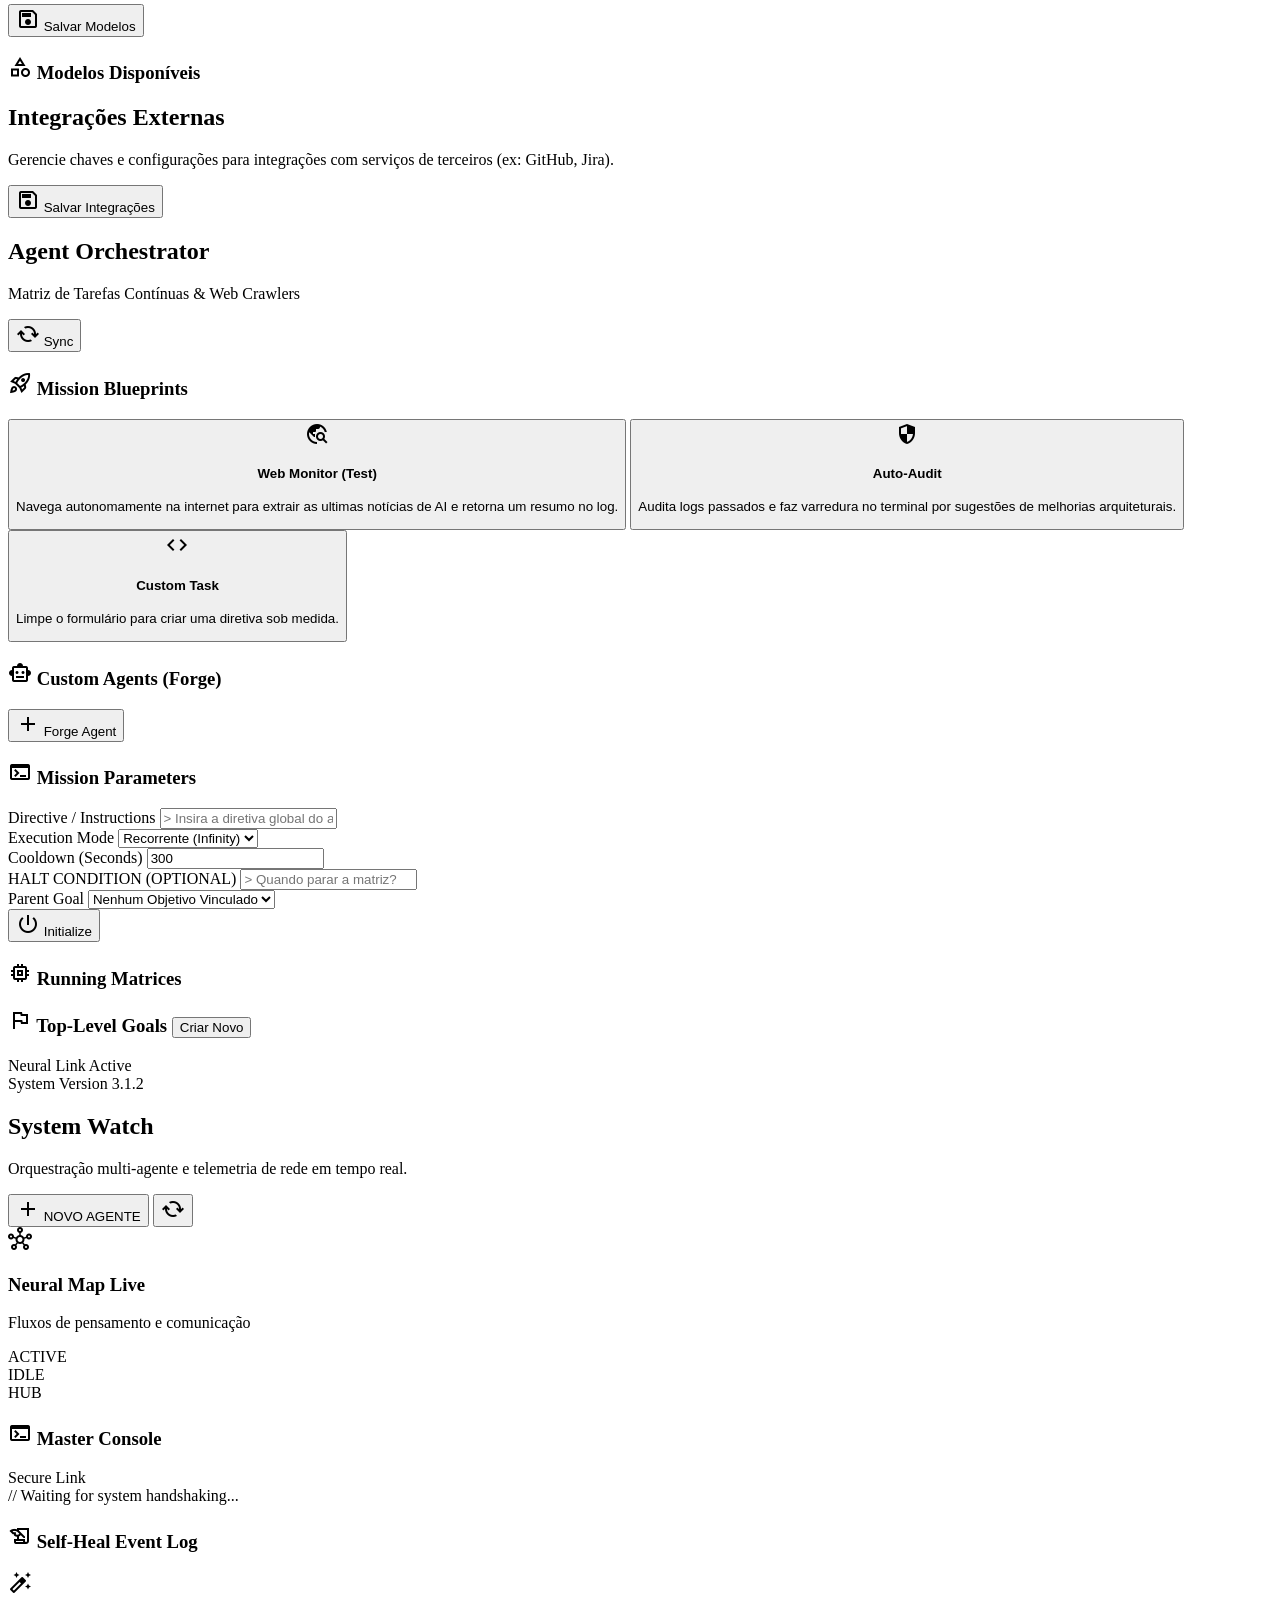
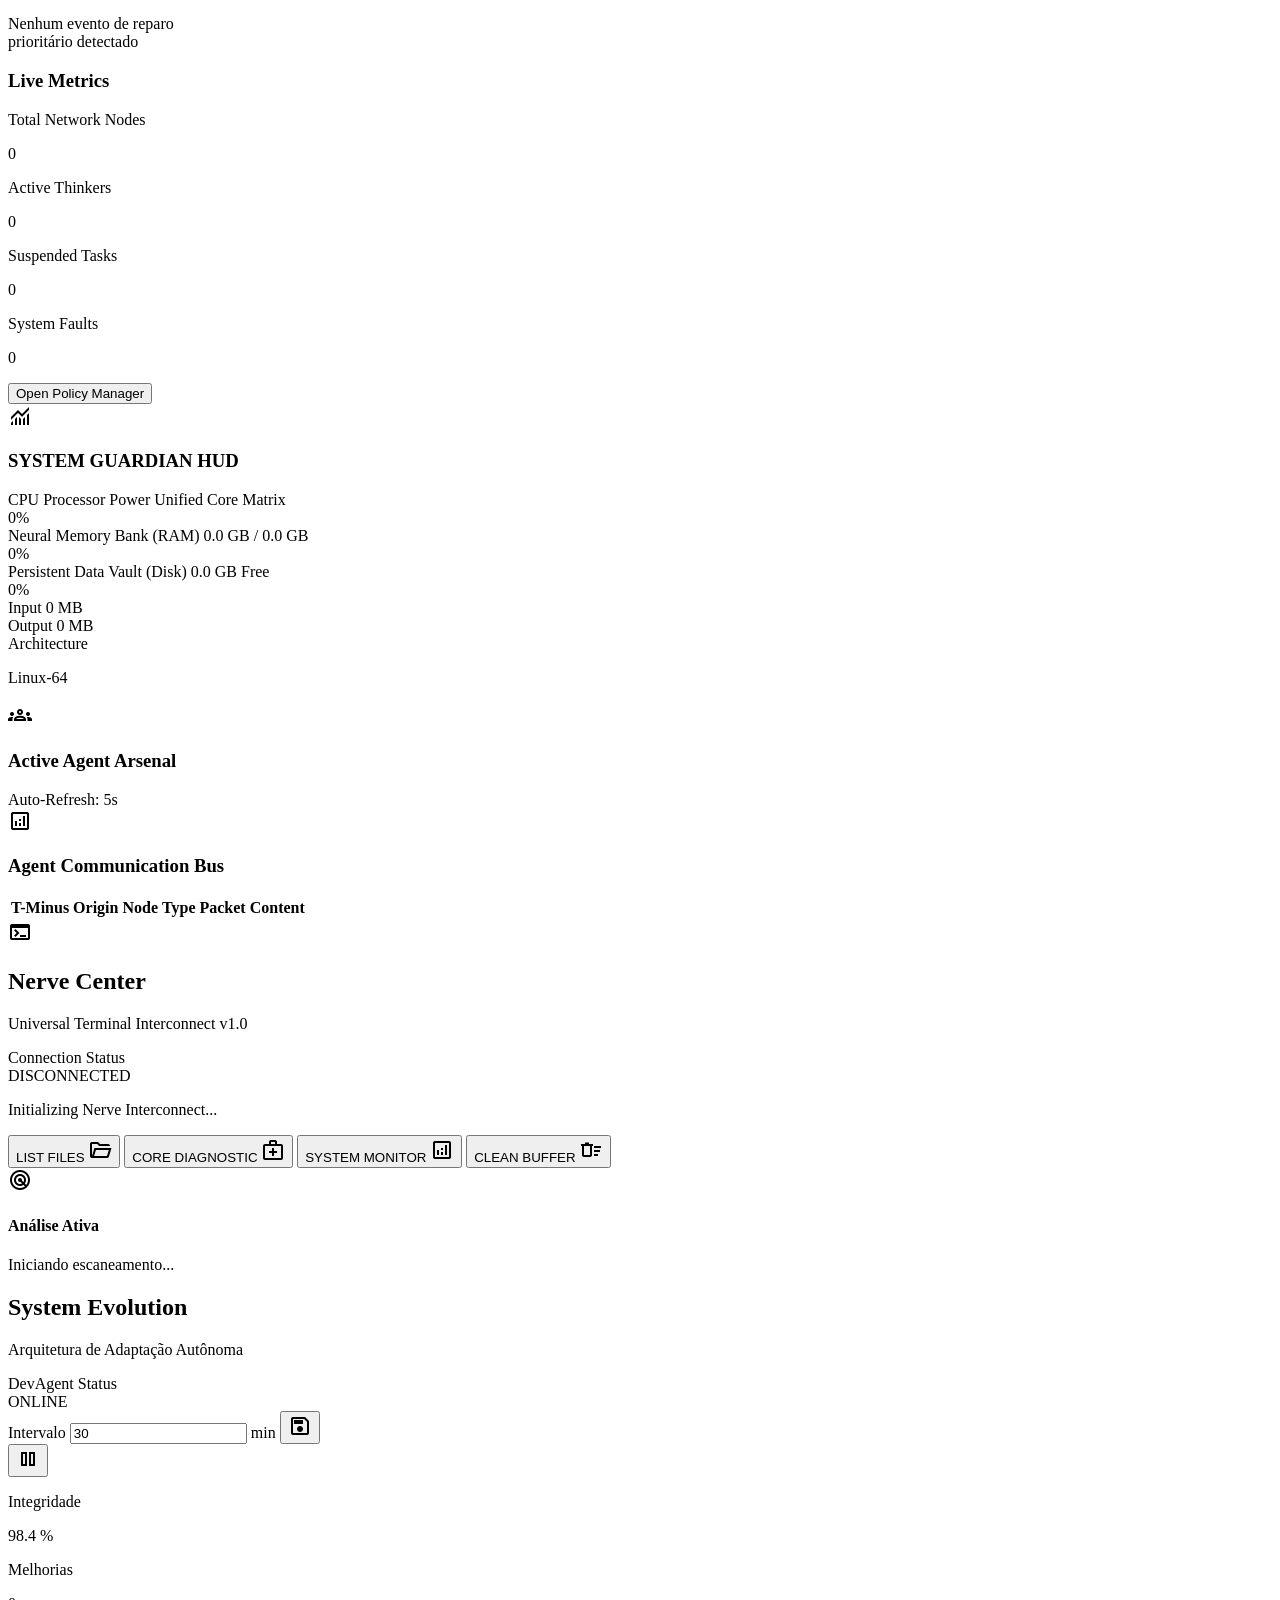
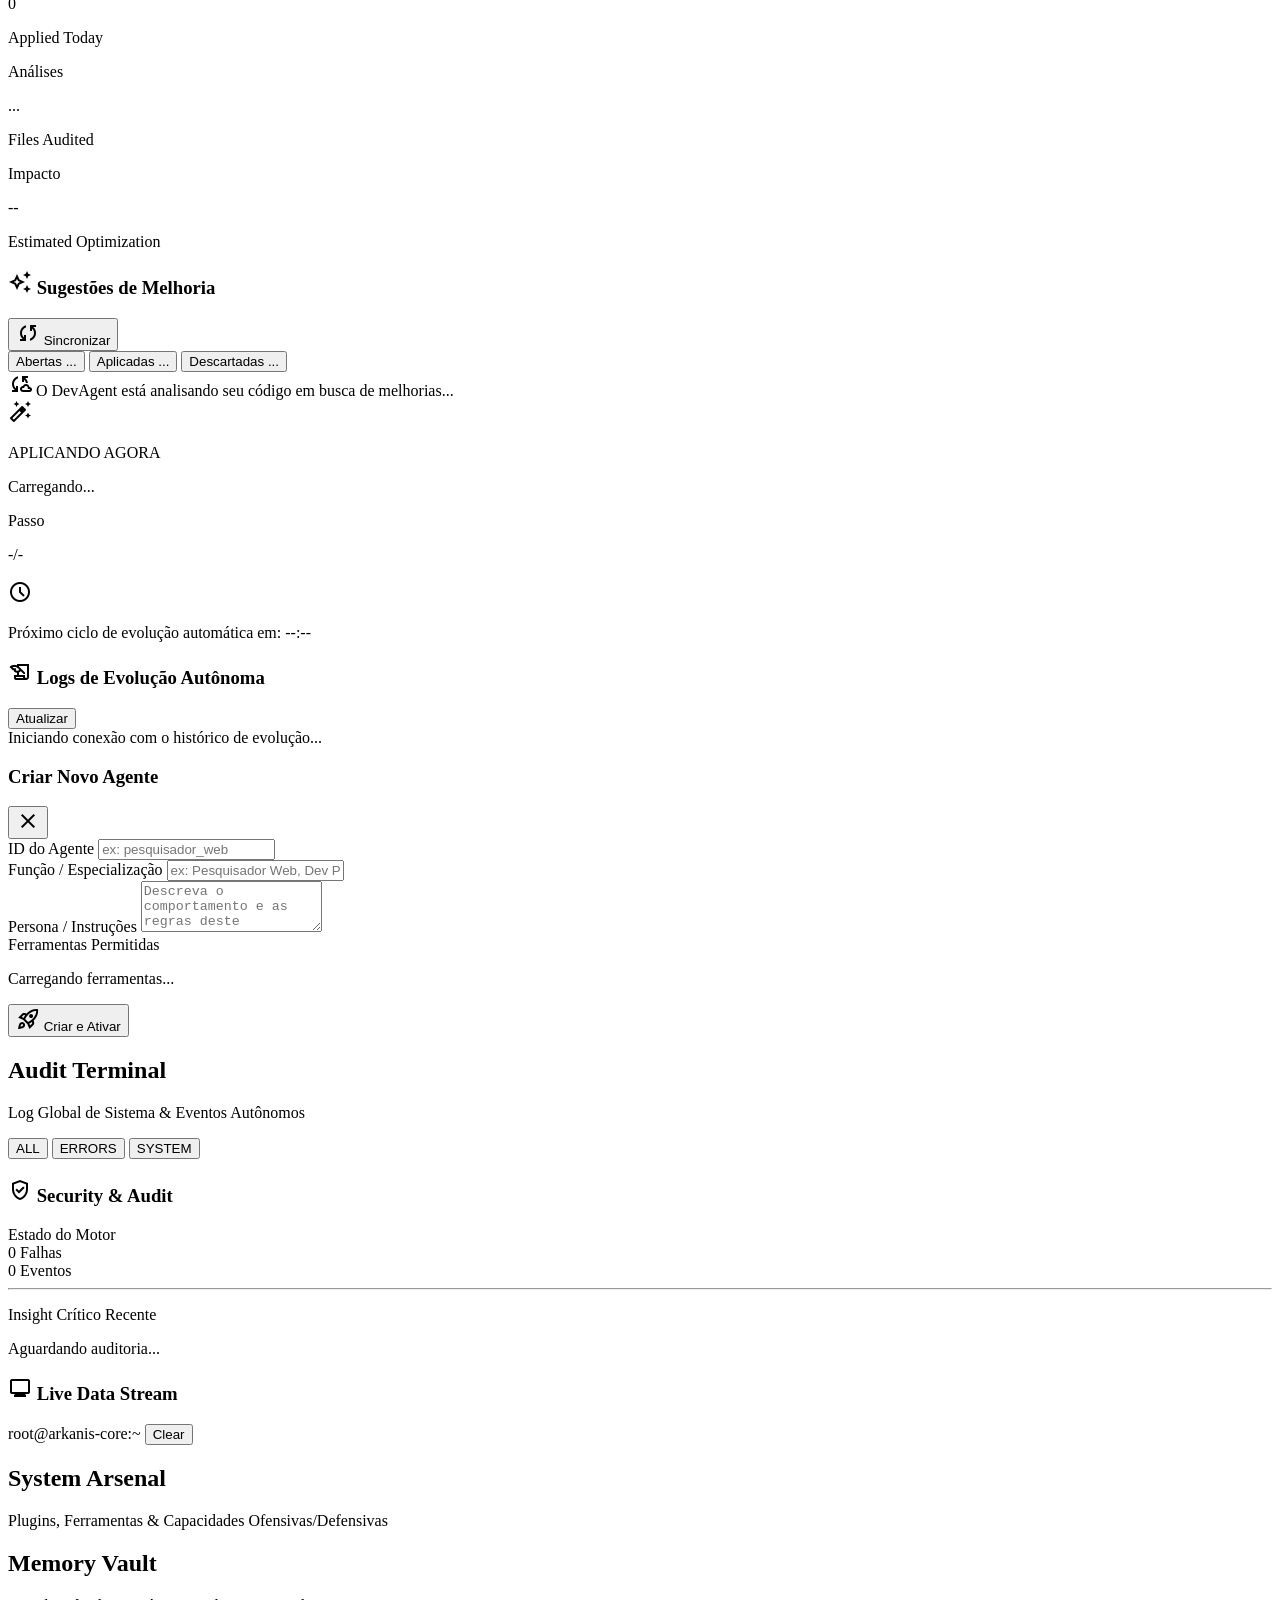
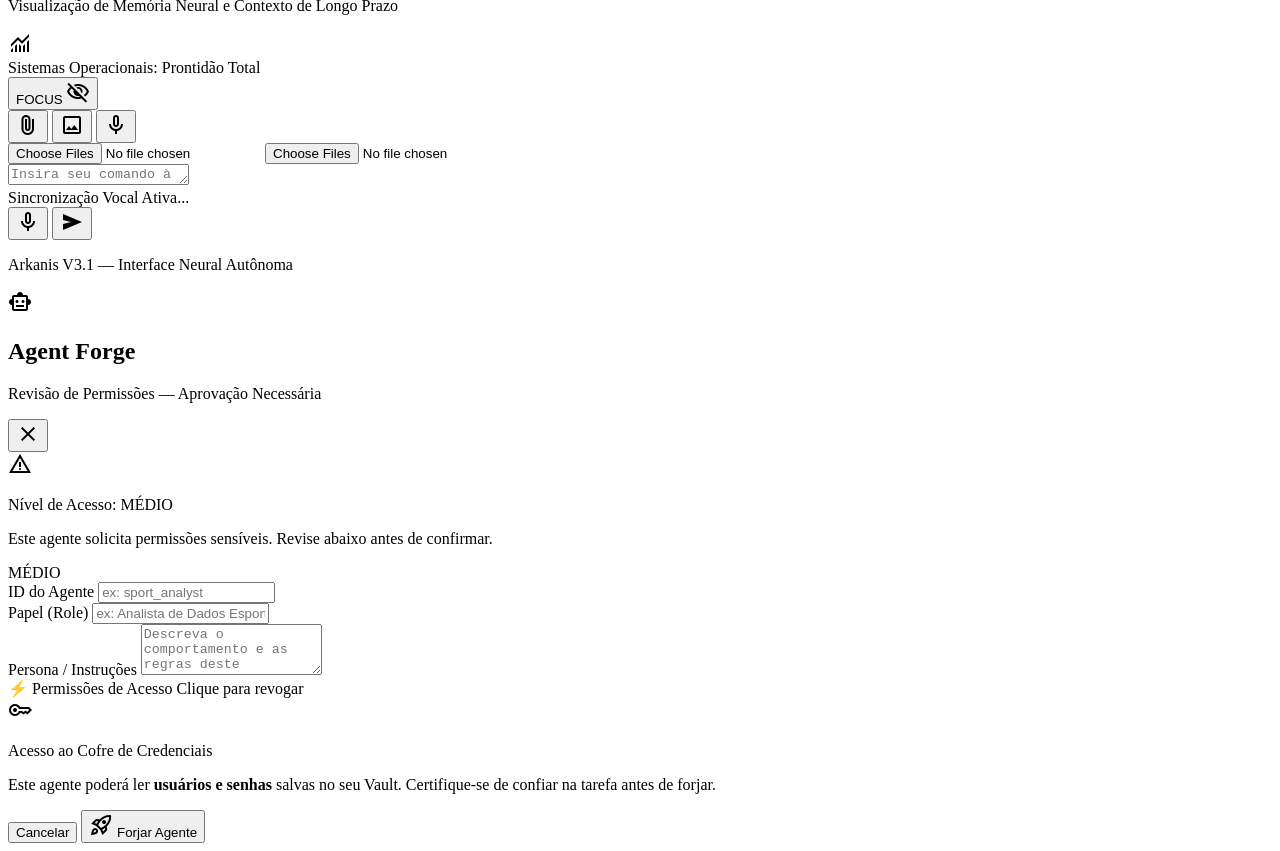
==== commit a8035bd7: "gfh" ====
--- a/webui/index.html
+++ b/webui/index.html
@@ -1550,70 +1550,108 @@
     </div>
     <div class="fixed top-24 -left-24 w-64 h-64 bg-blue-500/5 blur-[100px] rounded-full pointer-events-none z-0"></div>
 
-    <!-- Agent Forge Modal -->
+    <!-- Agent Forge Modal — Permission Review -->
     <div id="agentForgeModal"
-        class="fixed inset-0 bg-black/80 backdrop-blur-sm z-[100] hidden flex items-center justify-center pointer-events-none opacity-0 transition-all duration-300">
-        <div class="bg-[#050B14] border border-purple-500/20 rounded-3xl p-8 max-w-lg w-full shadow-[0_0_50px_rgba(147,51,234,0.15)] relative pointer-events-auto transform scale-95 transition-transform duration-300"
+        class="fixed inset-0 bg-black/80 backdrop-blur-sm z-[100] hidden items-center justify-center">
+        <div class="bg-[#050B14] border border-purple-500/20 rounded-3xl p-8 max-w-xl w-full mx-4 shadow-[0_0_60px_rgba(147,51,234,0.2)] relative overflow-hidden max-h-[90vh] flex flex-col"
             id="agentForgeModalContent">
-            <!-- Cyber Background Effect -->
-            <div class="absolute inset-0 z-0 pointer-events-none opacity-[0.03] mix-blend-screen overflow-hidden"
-                style="background-image: repeating-linear-gradient(transparent, transparent 2px, #a855f7 2px, #a855f7 4px);">
-            </div>
-
-            <div class="relative z-10 flex justify-between items-start mb-6">
+
+            <!-- Animated Background Grid -->
+            <div class="absolute inset-0 z-0 pointer-events-none opacity-[0.03] mix-blend-screen"
+                style="background-image: repeating-linear-gradient(transparent, transparent 2px, #a855f7 2px, #a855f7 4px);"></div>
+            <div class="absolute -top-24 -right-24 w-64 h-64 bg-purple-600/10 blur-[80px] rounded-full pointer-events-none"></div>
+
+            <!-- Header -->
+            <div class="relative z-10 flex justify-between items-start mb-2 shrink-0">
                 <div>
-                    <h2 class="text-2xl font-headline font-black text-white">Agent <span
-                            class="text-transparent bg-clip-text bg-gradient-to-r from-purple-400 to-pink-500">Forge</span>
-                    </h2>
-                    <p class="text-xs text-slate-400 mt-1 uppercase tracking-widest font-bold">Criação de Especialista
-                        Autônomo</p>
-                </div>
-                <button id="closeAgentForgeModalBtn" class="text-slate-500 hover:text-white transition-colors">
+                    <div class="flex items-center gap-3 mb-1">
+                        <div class="w-10 h-10 rounded-2xl bg-purple-500/15 border border-purple-500/30 flex items-center justify-center">
+                            <span class="material-symbols-outlined text-purple-400 text-xl">smart_toy</span>
+                        </div>
+                        <div>
+                            <h2 class="text-xl font-headline font-black text-white">Agent <span class="text-transparent bg-clip-text bg-gradient-to-r from-purple-400 to-pink-500">Forge</span></h2>
+                            <p class="text-[9px] text-slate-500 uppercase tracking-widest font-bold">Revisão de Permissões — Aprovação Necessária</p>
+                        </div>
+                    </div>
+                </div>
+                <button id="closeAgentForgeModalBtn" class="text-slate-500 hover:text-white transition-colors p-1">
                     <span class="material-symbols-outlined">close</span>
                 </button>
             </div>
 
-            <form id="agentForgeForm" class="space-y-4 relative z-10">
+            <!-- Security Level Banner -->
+            <div id="forgeSecurityBanner" class="relative z-10 flex items-center gap-3 px-4 py-3 rounded-xl border mb-4 shrink-0 bg-amber-500/10 border-amber-500/20">
+                <span id="forgeSecurityIcon" class="material-symbols-outlined text-amber-400">warning</span>
                 <div>
-                    <label class="block text-[10px] text-slate-400 font-bold uppercase tracking-widest mb-1.5">ID do
-                        Agente (Ex: sec_agent)</label>
-                    <input type="text" id="forgeAgentId" required
-                        class="w-full bg-[#02050A] border border-white/10 rounded-xl px-4 py-2.5 text-sm text-white focus:border-purple-500 outline-none transition-all shadow-inner"
-                        placeholder="Nome interno...">
-                </div>
+                    <p id="forgeSecurityLabel" class="text-[10px] font-black text-amber-400 uppercase tracking-widest">Nível de Acesso: MÉDIO</p>
+                    <p id="forgeSecurityDesc" class="text-[10px] text-slate-400 mt-0.5">Este agente solicita permissões sensíveis. Revise abaixo antes de confirmar.</p>
+                </div>
+                <span id="forgeSecurityBadge" class="ml-auto text-[8px] font-black px-2 py-1 rounded-full bg-amber-500/20 text-amber-400 border border-amber-500/30 uppercase tracking-widest">MÉDIO</span>
+            </div>
+
+            <!-- Scrollable Body -->
+            <div class="relative z-10 flex-1 overflow-y-auto custom-scrollbar pr-1 space-y-4">
+
+                <!-- Agent Basic Info -->
+                <div class="grid grid-cols-2 gap-3">
+                    <div>
+                        <label class="block text-[10px] text-slate-400 font-bold uppercase tracking-widest mb-1.5">ID do Agente</label>
+                        <input type="text" id="forgeAgentId" required
+                            class="w-full bg-[#02050A] border border-white/10 rounded-xl px-4 py-2.5 text-sm text-white focus:border-purple-500 outline-none transition-all"
+                            placeholder="ex: sport_analyst">
+                    </div>
+                    <div>
+                        <label class="block text-[10px] text-slate-400 font-bold uppercase tracking-widest mb-1.5">Papel (Role)</label>
+                        <input type="text" id="forgeAgentRole" required
+                            class="w-full bg-[#02050A] border border-white/10 rounded-xl px-4 py-2.5 text-sm text-white focus:border-purple-500 outline-none transition-all"
+                            placeholder="ex: Analista de Dados Esportivos">
+                    </div>
+                </div>
+
                 <div>
-                    <label class="block text-[10px] text-slate-400 font-bold uppercase tracking-widest mb-1.5">Papel
-                        (Role)</label>
-                    <input type="text" id="forgeAgentRole" required
-                        class="w-full bg-[#02050A] border border-white/10 rounded-xl px-4 py-2.5 text-sm text-white focus:border-purple-500 outline-none transition-all shadow-inner"
-                        placeholder="Ex: Engenheiro de Segurança Sênior">
-                </div>
+                    <label class="block text-[10px] text-slate-400 font-bold uppercase tracking-widest mb-1.5">Persona / Instruções</label>
+                    <textarea id="forgeAgentPersona" rows="3"
+                        class="w-full bg-[#02050A] border border-white/10 rounded-xl px-4 py-2 text-sm text-white focus:border-purple-500 outline-none transition-all custom-scrollbar"
+                        placeholder="Descreva o comportamento e as regras deste agente..."></textarea>
+                </div>
+
+                <!-- Permission Checklist — The Core UX -->
                 <div>
-                    <label class="block text-[10px] text-slate-400 font-bold uppercase tracking-widest mb-1.5">Regras de
-                        Comportamento (Persona)</label>
-                    <textarea id="forgeAgentPersona" rows="3"
-                        class="w-full bg-[#02050A] border border-white/10 rounded-xl px-4 py-2 text-sm text-white focus:border-purple-500 outline-none transition-all shadow-inner custom-scrollbar"
-                        placeholder="Descreva as instruções fundamentais e personalidade..."></textarea>
-                </div>
-                <div>
-                    <label
-                        class="block text-[10px] text-slate-400 font-bold uppercase tracking-widest mb-1.5">Ferramentas
-                        Permitidas</label>
-                    <div id="forgeAgentToolsList"
-                        class="max-h-32 overflow-y-auto bg-[#02050A] border border-white/10 rounded-xl p-3 flex flex-wrap gap-2 custom-scrollbar">
-                        <span class="text-xs text-slate-600">Carregando arsenal...</span>
-                    </div>
-                </div>
-
-                <div class="pt-4 flex justify-end">
-                    <button type="submit"
-                        class="bg-purple-600 hover:bg-purple-500 text-white px-6 py-2.5 rounded-xl text-[11px] font-bold uppercase tracking-widest transition-all shadow-[0_0_15px_rgba(147,51,234,0.3)]">
-                        Inicializar (Forge)
-                    </button>
-                </div>
-            </form>
+                    <div class="flex items-center justify-between mb-2">
+                        <label class="text-[10px] text-slate-400 font-bold uppercase tracking-widest">⚡ Permissões de Acesso</label>
+                        <span class="text-[9px] text-purple-400 font-bold">Clique para revogar</span>
+                    </div>
+                    <div id="forgePermissionList" class="space-y-2">
+                        <!-- Permissions injected by JS -->
+                    </div>
+                </div>
+
+                <!-- Credentials Access Warning (shown if vault tools selected) -->
+                <div id="forgeCredentialWarning" class="hidden flex-col gap-2 bg-rose-500/10 border border-rose-500/20 rounded-xl p-4">
+                    <div class="flex items-center gap-2">
+                        <span class="material-symbols-outlined text-rose-400 text-sm">key</span>
+                        <p class="text-[10px] font-black text-rose-400 uppercase tracking-widest">Acesso ao Cofre de Credenciais</p>
+                    </div>
+                    <p class="text-[11px] text-slate-400">Este agente poderá ler <strong class="text-slate-200">usuários e senhas</strong> salvas no seu Vault. Certifique-se de confiar na tarefa antes de forjar.</p>
+                </div>
+            </div>
+
+            <!-- Action Buttons -->
+            <div class="relative z-10 pt-4 flex items-center gap-3 shrink-0 border-t border-white/5 mt-4">
+                <button id="cancelForgeBtn" type="button"
+                    class="flex-1 bg-white/5 hover:bg-white/10 text-slate-300 px-6 py-3 rounded-xl text-[11px] font-bold uppercase tracking-widest transition-all border border-white/5">
+                    Cancelar
+                </button>
+                <button id="submitForgeBtn" type="button"
+                    class="flex-1 bg-purple-600 hover:bg-purple-500 text-white px-6 py-3 rounded-xl text-[11px] font-bold uppercase tracking-widest transition-all shadow-[0_0_20px_rgba(147,51,234,0.3)] flex items-center justify-center gap-2">
+                    <span class="material-symbols-outlined text-sm">rocket_launch</span>
+                    Forjar Agente
+                </button>
+            </div>
         </div>
     </div>
+
+
 
     <script src="https://cdn.jsdelivr.net/npm/d3@7"></script>
     <script src="script.js"></script>
